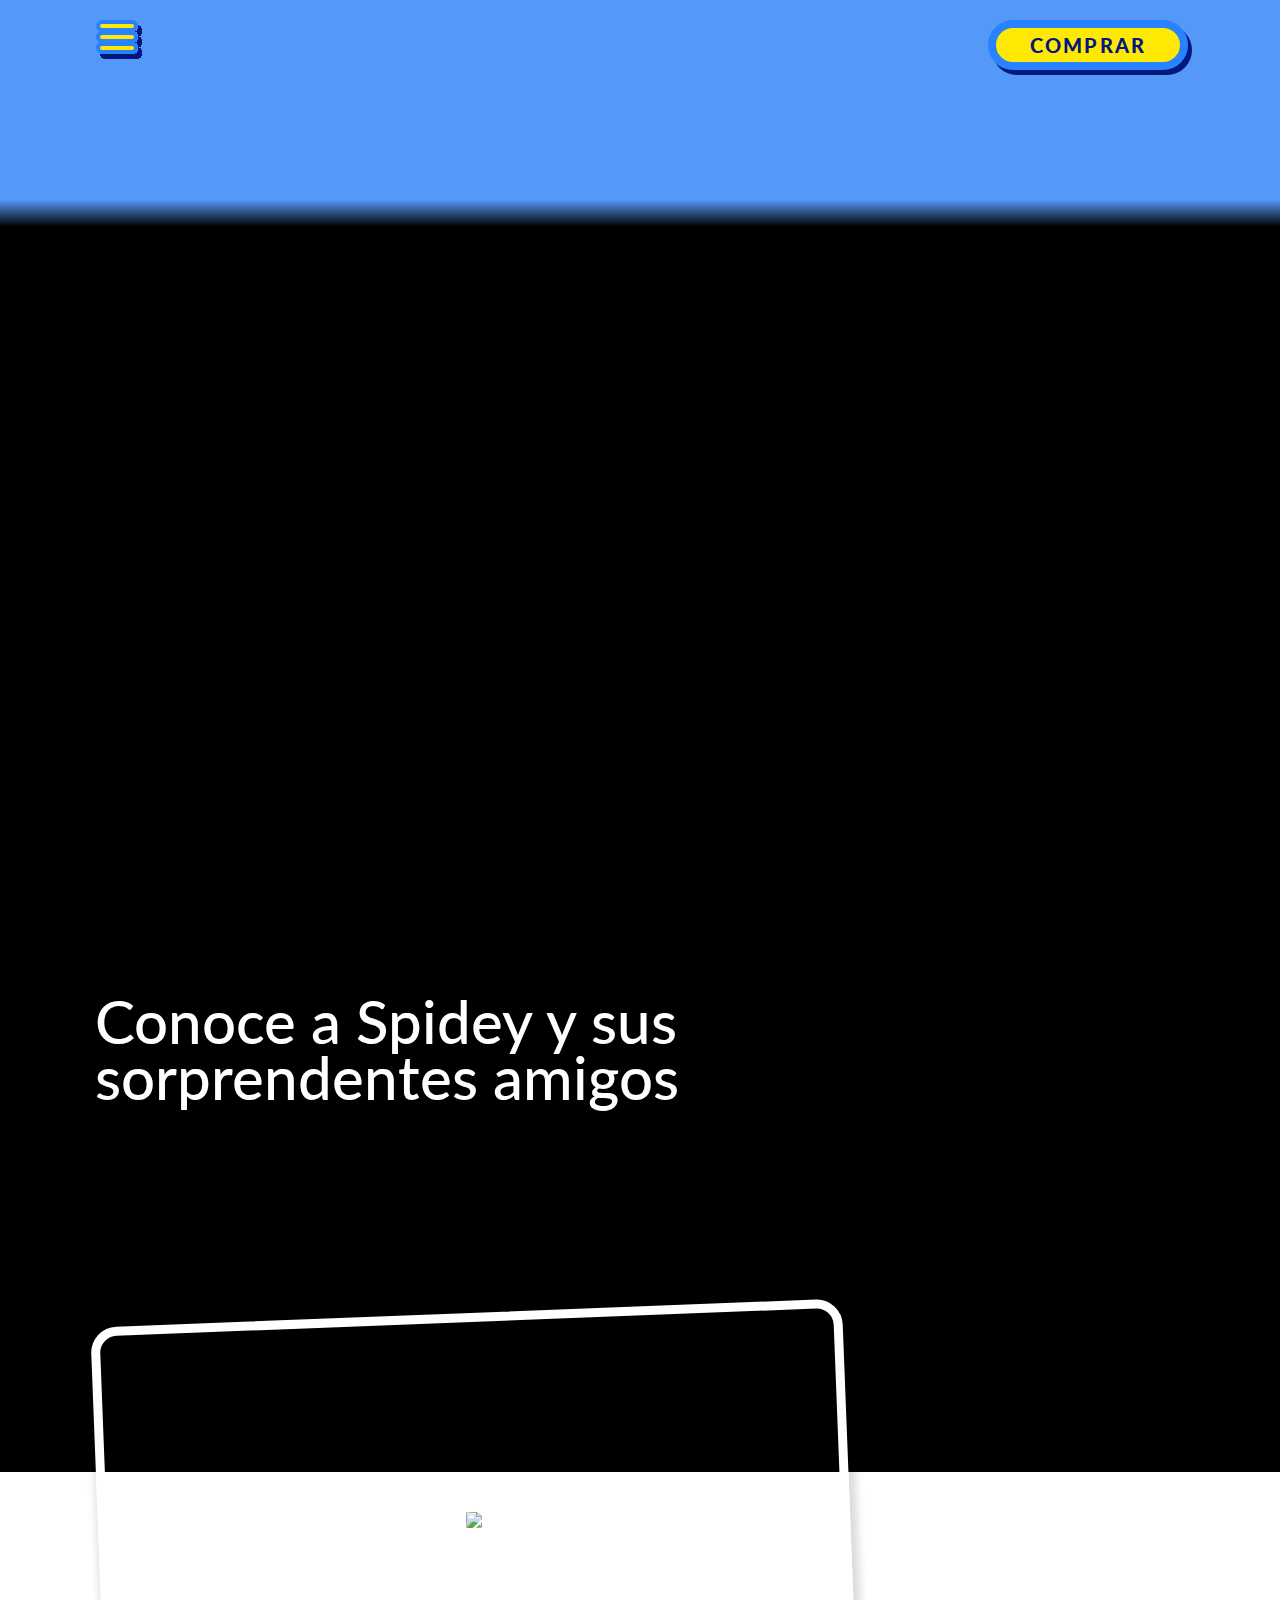
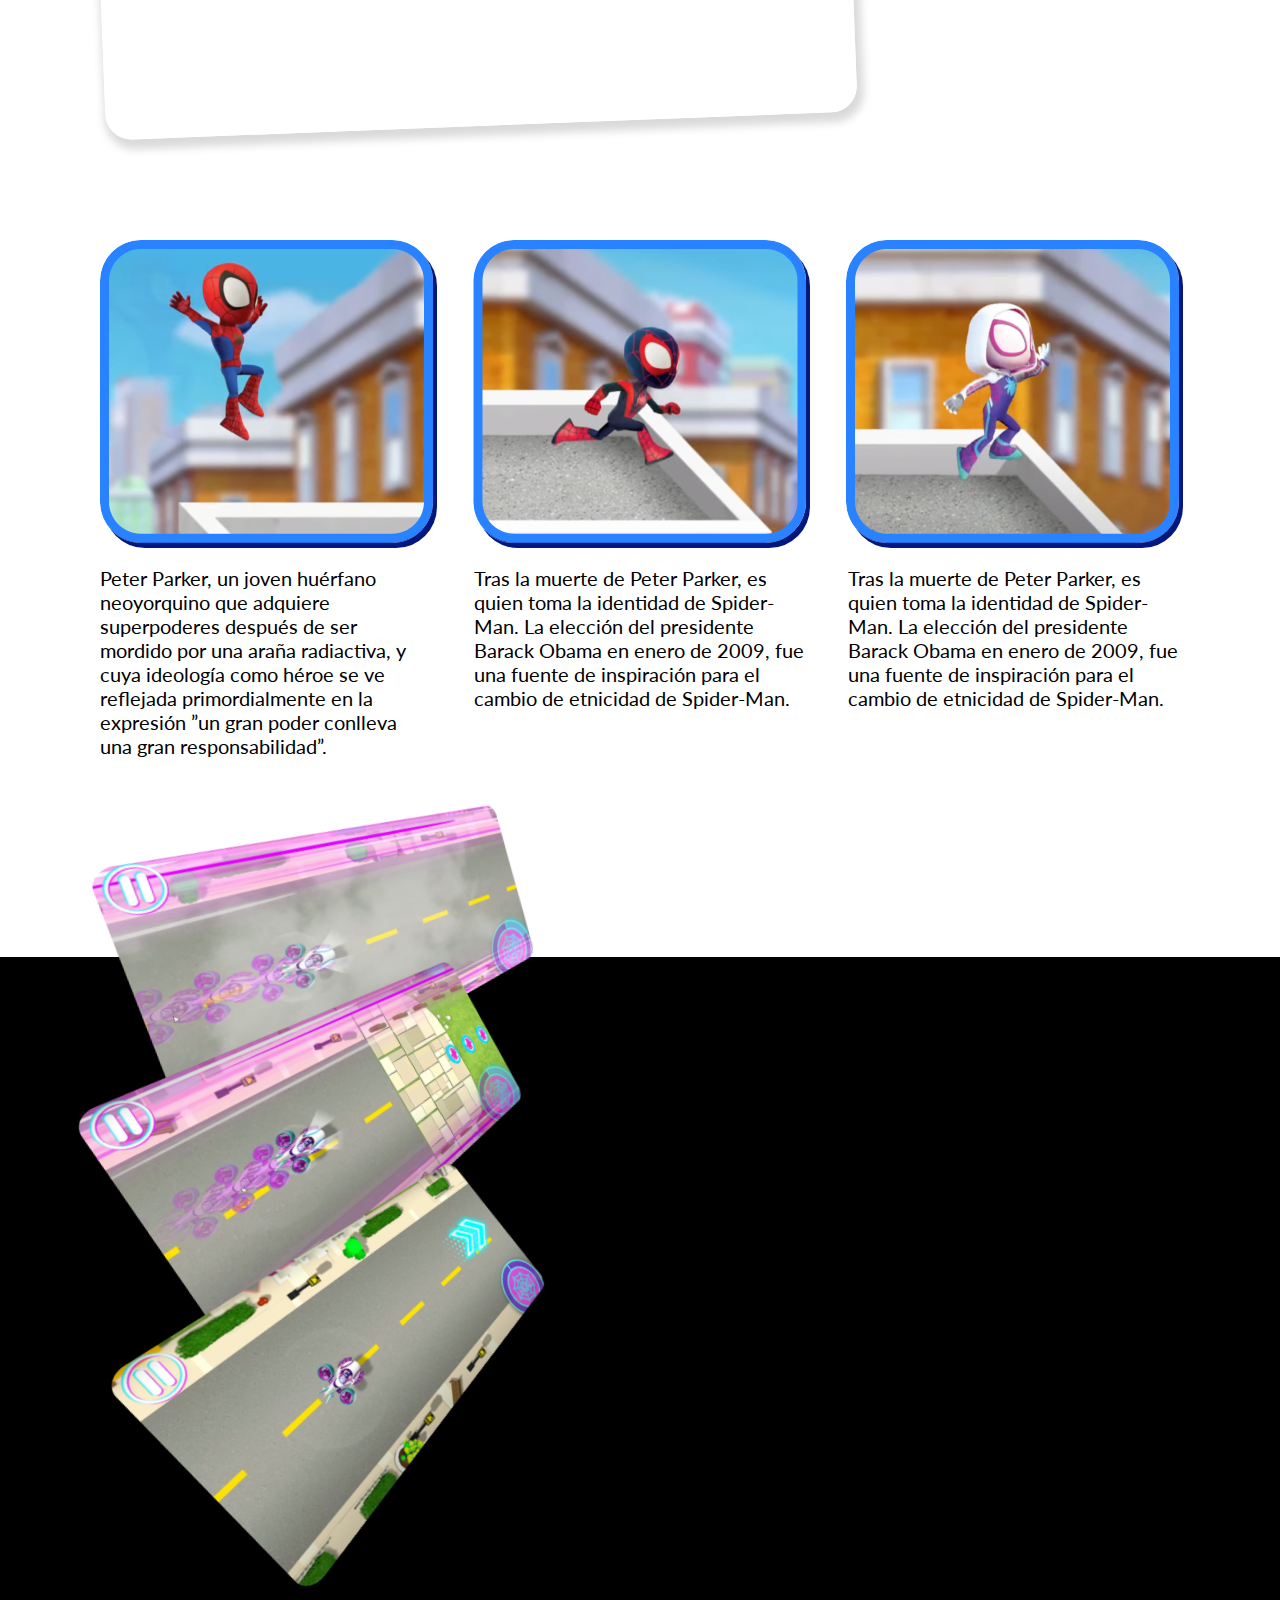
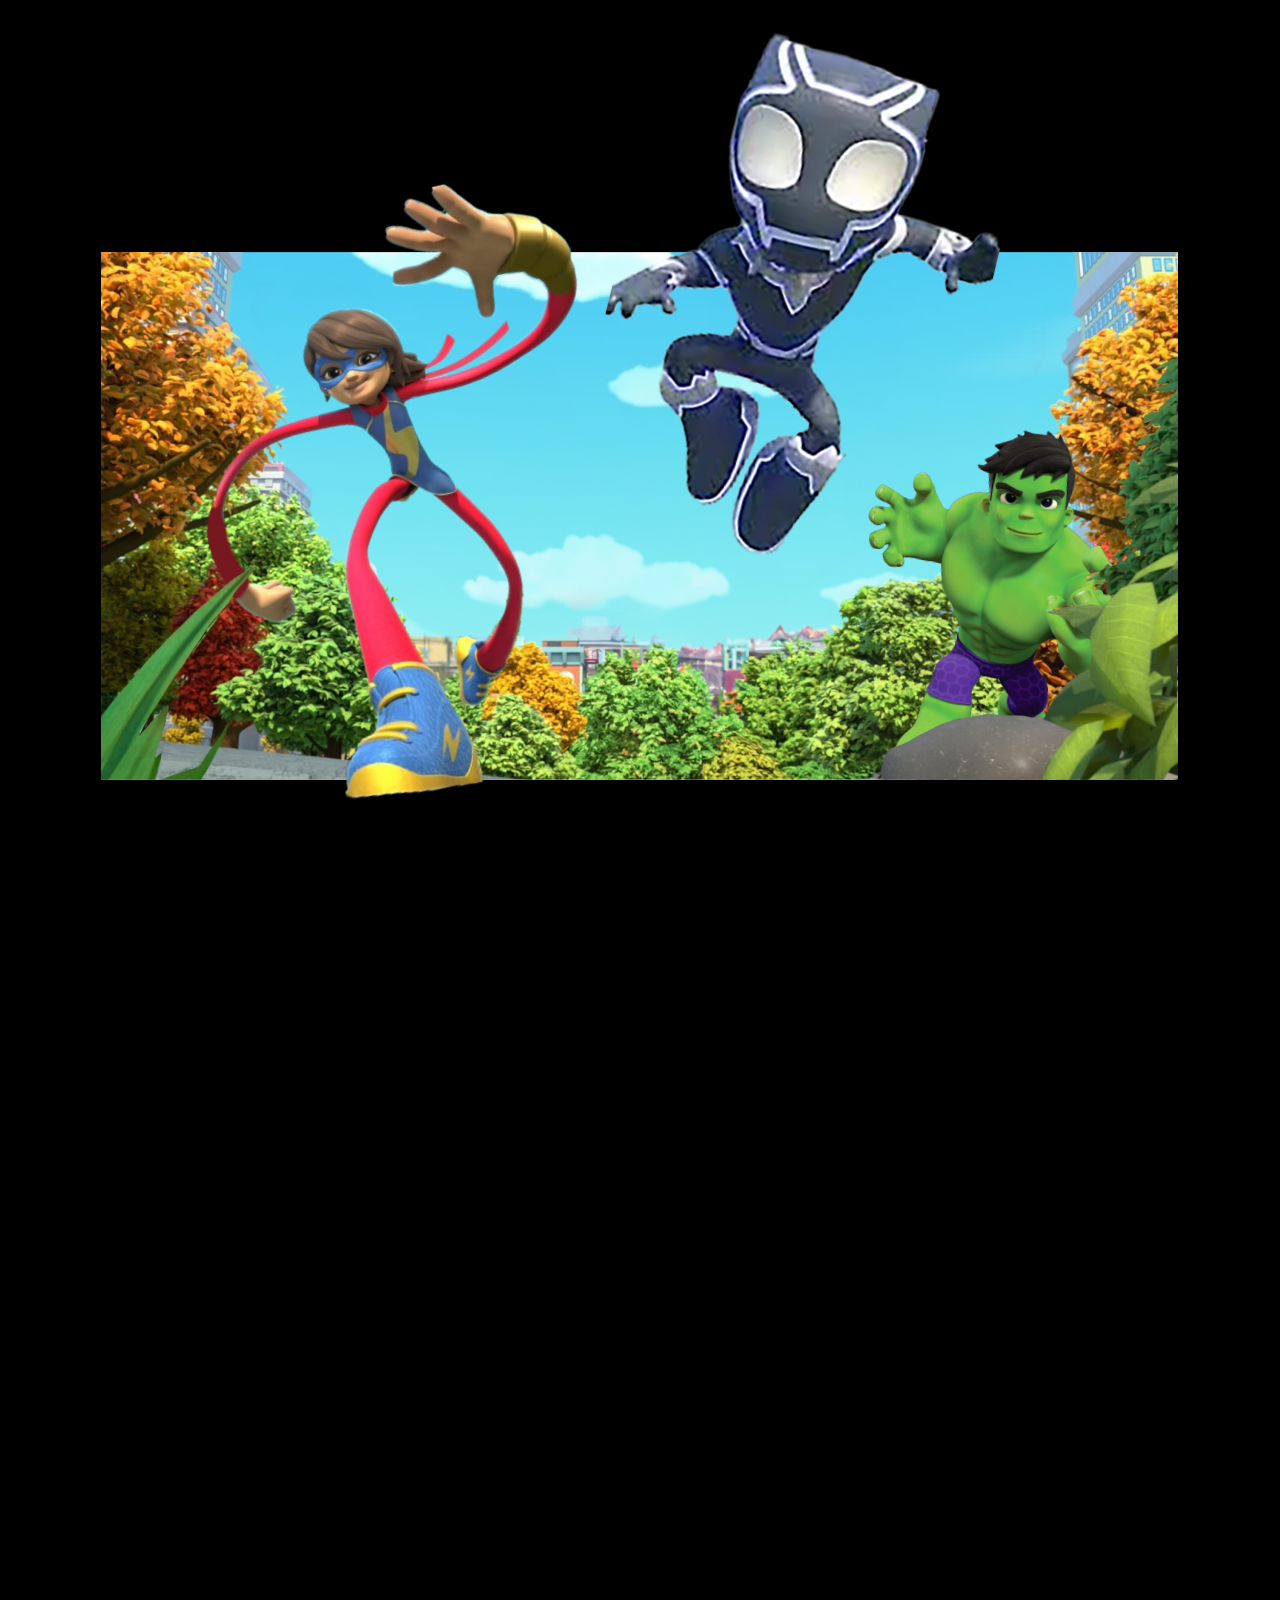
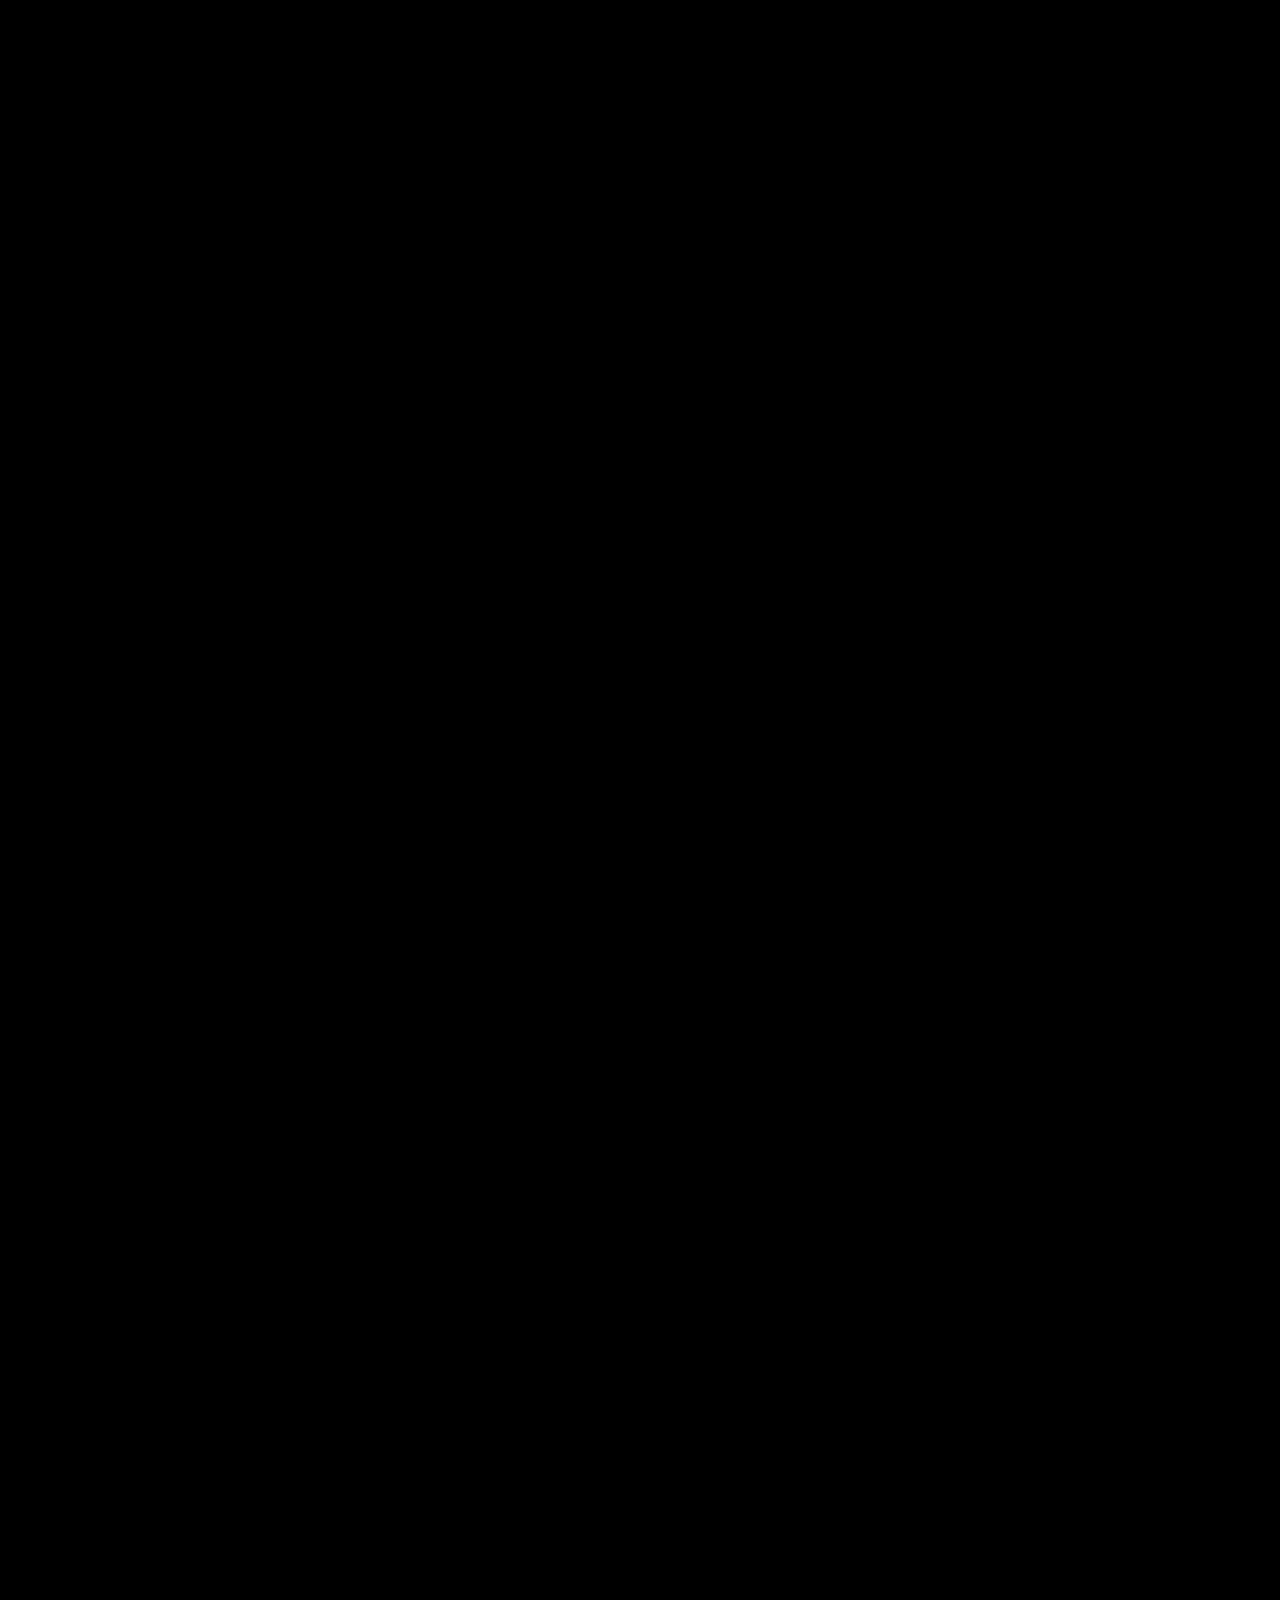
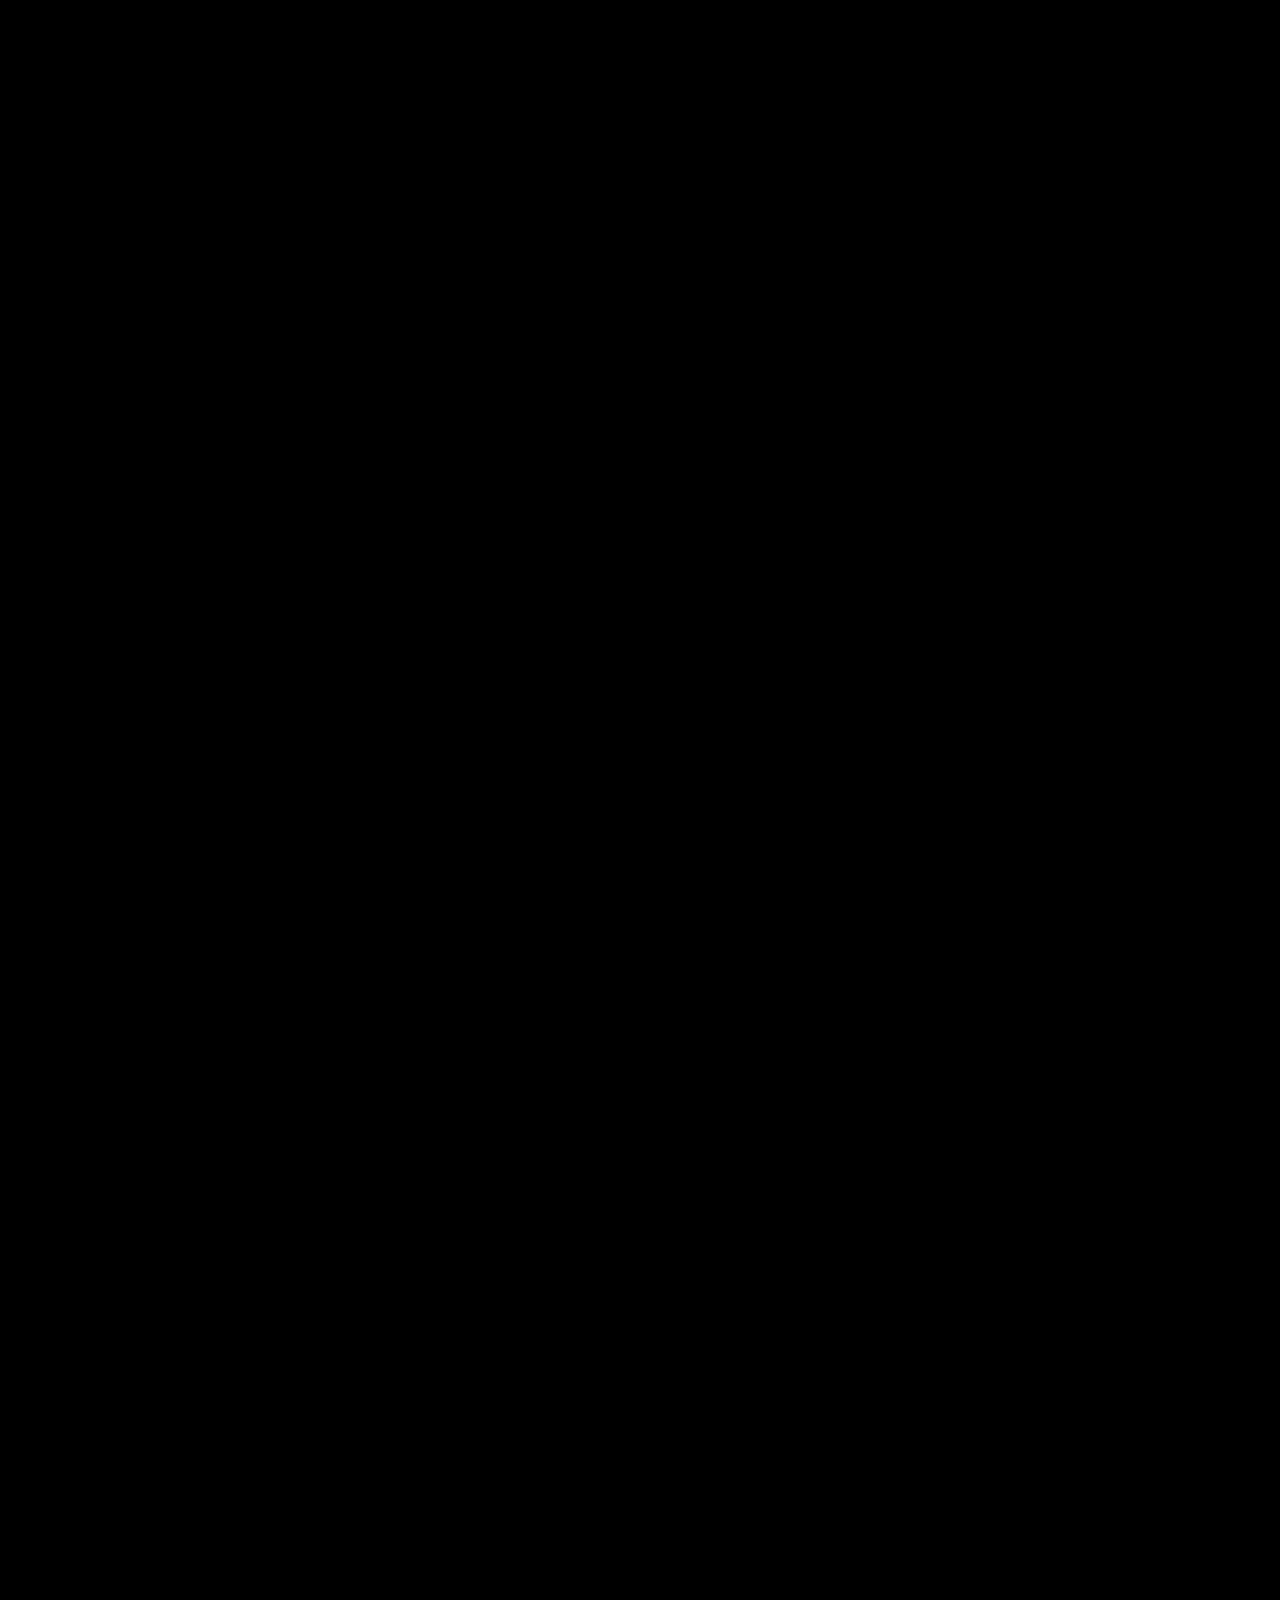
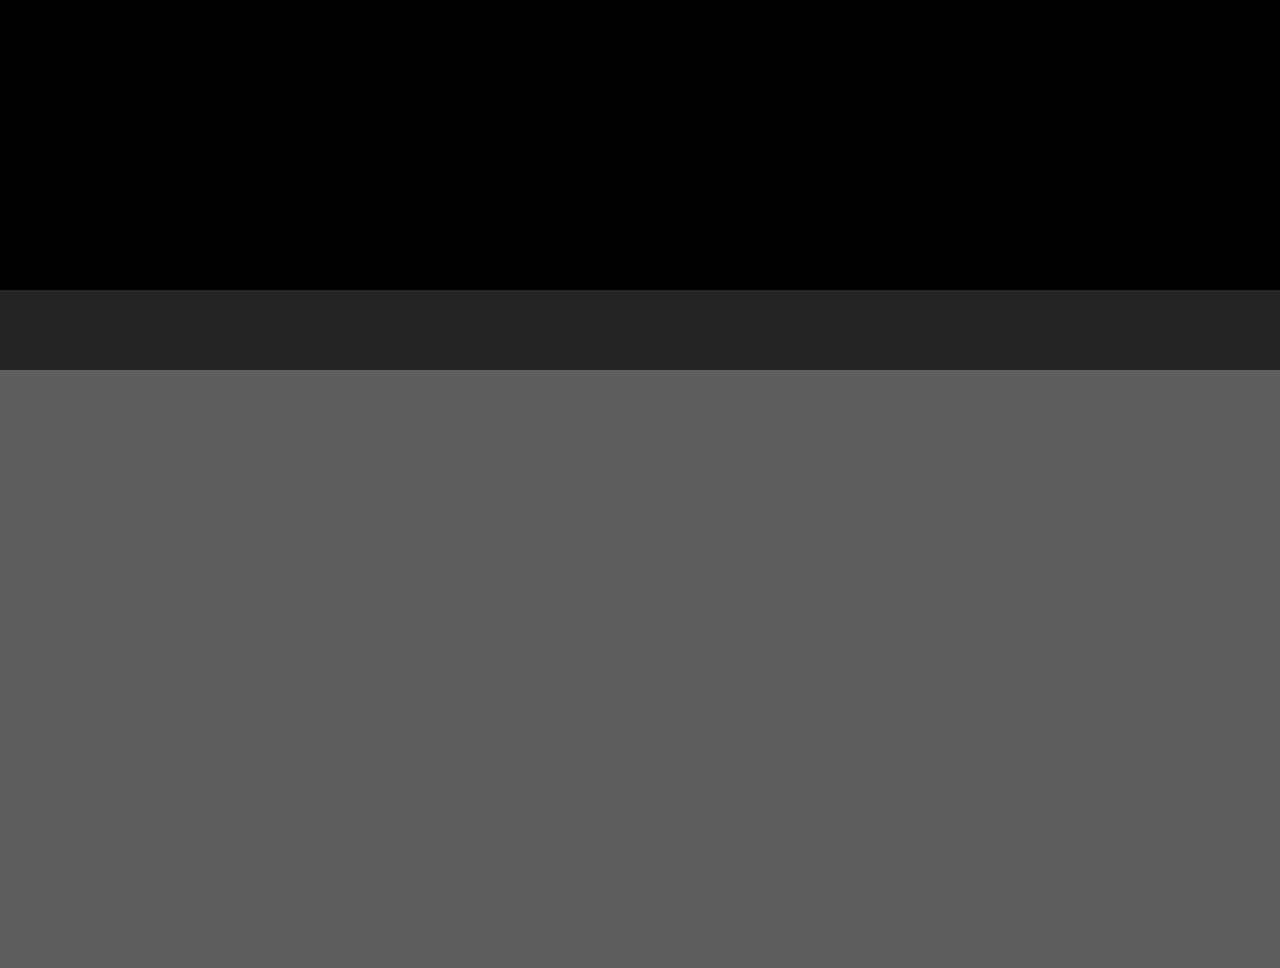
==== TP4/index.html @ 339e2f17 "avance" ====
<!DOCTYPE html>
<html lang="en">

<head>
  <meta charset="UTF-8">
  <meta name="viewport" content="width=device-width, initial-scale=1.0">
  <title>spidey</title>
  <link rel="preconnect" href="https://fonts.googleapis.com">
  <link rel="preconnect" href="https://fonts.gstatic.com" crossorigin>
  <link href="https://fonts.googleapis.com/css2?family=Lato:wght@400;700;900&display=swap" rel="stylesheet">
  <link rel="stylesheet" href="css/style.css">
</head>

<body>
  <header>
    <nav>
      <div class="contenedor-1080">
        <svg class="menu-hamburguesa" xmlns="http://www.w3.org/2000/svg" width="46" height="39" viewBox="0 0 46 39"
          fill="none">
          <g filter="url(#filter0_d_2011_397)">
            <rect x="2" y="2" width="38" height="8" rx="4" fill="#FFE901" stroke="#2981FF" stroke-width="4" />
            <rect x="2" y="13" width="38" height="8" rx="4" fill="#FFE901" stroke="#2981FF" stroke-width="4" />
            <rect x="2" y="24" width="38" height="8" rx="4" fill="#FFE901" stroke="#2981FF" stroke-width="4" />
          </g>
          <defs>
            <filter id="filter0_d_2011_397" x="0" y="0" width="46" height="39" filterUnits="userSpaceOnUse"
              color-interpolation-filters="sRGB">
              <feFlood flood-opacity="0" result="BackgroundImageFix" />
              <feColorMatrix in="SourceAlpha" type="matrix" values="0 0 0 0 0 0 0 0 0 0 0 0 0 0 0 0 0 0 127 0"
                result="hardAlpha" />
              <feOffset dx="4" dy="5" />
              <feComposite in2="hardAlpha" operator="out" />
              <feColorMatrix type="matrix" values="0 0 0 0 0.00784314 0 0 0 0 0.0941176 0 0 0 0 0.494118 0 0 0 1 0" />
              <feBlend mode="normal" in2="BackgroundImageFix" result="effect1_dropShadow_2011_397" />
              <feBlend mode="normal" in="SourceGraphic" in2="effect1_dropShadow_2011_397" result="shape" />
            </filter>
          </defs>
        </svg>
        <div>
          <button class="btn-comprar">COMPRAR</button>
        </div>
      </div>
    </nav>
  </header>
  <section class="seccion-1">
    <div class="cielo"></div>
    <div class="spidey"></div>
    <div class="edificio-izquierdo"></div>
    <div class="edificio-medio"></div>
    <div class="edificio-derecho"></div>
    <div class="spiderman-rojo"></div>
    <div class="spiderman-negro"></div>
    <div class="spiderman-blanco"></div>
    <div class="spiderman-rojo-telaraña"></div>
    <div class="spiderman-negro-telaraña"></div>
  </section>
  <section class="seccion-2">
    <div class="seccion-2-1080px">
      <div class="muñeco-verde"></div>
      <div class="titulo-seccion-2">
        <h1>Conoce a Spidey y sus sorprendentes amigos</h1>
      </div>
      <div class="subtitulo-seccion-2">
        <p>Spidey, nuestro lanzador de telarañas favorito se une a Ghost-Spider (Gwen Stacey) y Miles Morales para
          formar el equipo de Spidey, con la ayuda del cómico pero leal robot de Spidey, TRACE-E. Si Spidey se encuentra
          en una situación difícil donde necesita aún más poder de superhéroe, tengan la seguridad de que un amigo de
          los Vengadores correrá para ayudar.</p>
      </div>
      <div class="seccion2-img">
        <img src="img/seccion-2-imagen.png">
      </div>
    </div>
  </section>
  <section class="seccion-3">
    <div class="seccion-2-1080px">
      <div class="spiderman-card1"></div>
      <div class="card-texto1">
        <p class="texto-card">Peter Parker, un joven huérfano neoyorquino que adquiere superpoderes
          después de ser mordido por una araña radiactiva,
          y cuya ideología como héroe se ve reflejada primordialmente en la expresión
          ”un gran poder conlleva una gran responsabilidad”.</p>
      </div>
      <div class="spiderman-card2"></div>
      <div class="card-texto2">
        <p class="texto-card"> Tras la muerte de Peter Parker, es quien toma la identidad de Spider-Man.
          La elección del presidente Barack Obama en enero de 2009,
          fue una fuente de inspiración para el cambio de etnicidad de Spider-Man.</p>
      </div>
      <div class="spiderman-card3"></div>
      <div class="card-texto3">
        <p class="texto-card">Tras la muerte de Peter Parker, es quien
          toma la identidad de Spider-Man.
          La elección del presidente Barack Obama en enero de 2009,
          fue una fuente de inspiración para el cambio de etnicidad de Spider-Man.</p>
      </div>
    </div>
  </section>
  <section class="seccion-4">
    <div class="seccion-4-parte-1">
      <img src="img/seccion-4-parte-1.png" alt="">
    </div>
    <div class="seccion-4-parte-2">
      <img src="img/seccion-4-parte-2.png" alt="">
    </div>
    <div class="seccion-4-parte-3">
      <img src="img/seccion-4-parte-3.png" alt="">
    </div>
  </section>
  <section class="seccion-hulk">
    <div class="seccion5-1077">
      <div class="cielo-hulk sombra-cielo">
        <img src="img/cielo-seccion-5.png">
      </div>
      <div class="cielo-hulk pasto-hulk">
        <img src="img/pasto-seccion-5.png">
      </div>
      <div class="cielo-hulk arboles-hulk">
        <img src="img/arboles-seccion-5.png">
      </div>
      <div class="personaje-negro-hulk">
        <img src="img/personaje-negro-seccion-5.png">
      </div>
      <div class="hulk">
        <img src="img/hulk.png">
      </div>
      <div class="personaje-chicha-hulk">
        <img src="img/personaje-chica-seccion-5.png">
      </div>
    </div>
  </section>
  <section class="seccion-5">
  </section>
  <section class="seccion-6"></section>
  <section class="seccion-7"></section>
  <section class="seccion-8"></section>
  <section class="seccion-9"></section>
  <section class="seccion-10"></section>
</body>

</html>
---- TP4/css/style.css ----
* {
    margin: 0;
    padding: 0;
    font-family: 'Lato', sans-serif;
}

body {
    background-color: #000000;
    height: 8968px;
}

.contenedor-1080 {
    min-width: 1080px;
    max-width: 1080px;
}

/* MAQUETACION PRINCIPAL DE LA PAGINA */

header {
    height: 227px;
    width: 100%;
    background: linear-gradient(180deg, #5499F8 0%, #5499F8 87.91%, rgba(84, 153, 248, 0.00) 100%);
    position: absolute;
    top: 0;
    z-index: 2;
}

.seccion-1 {
    width: 100%;
    height: 720px;
    position: absolute;
    top: 126px;
    overflow-x: clip;
}

.seccion-2 {
    height: 844.5px;
    width: 100%;
    background-image: url("../img/seccion-2.png");
    background-repeat: no-repeat;
    background-size: 100% 100%;
    position: absolute;
    top: 775px;
    z-index: 2;
    overflow-x: clip;
}

.seccion-3 {
    width: 100%;
    height: 1085px;
    background-color: #fff;
    position: absolute;
    top: 1472px;
}

.seccion-4 {
    width: 100%;
    height: 566px;
    background-image: url("../img/seccion-4.png");
    background-size: 100% 100%;
    position: absolute;
    top: 2497px;
    z-index: 1;
}

.seccion-hulk {
    width: 100%;
    height: 769.5px;
    background-color: #000;
    position: absolute;
    top: 3063px;
}

.seccion-5 {
    width: 100%;
    height: 2194.5px;
    background-image: url("../img/seccion-5.png");
    background-size: 100% 100%;
    position: absolute;
    top: 3832.5px;
}

.seccion-6 {
    width: 100%;
    height: 719.861px;
    background-image: url("../img/seccion-6.png");
    background-size: 100% 100%;
    position: absolute;
    top: 6275px;
}

.seccion-7 {
    width: 100%;
    height: 1296px;
    background-image: url("../img/seccion-7.png");
    background-size: 100% 100%;
    position: absolute;
    top: 6994px;
}

.seccion-8 {
    width: 100%;
    height: 80px;
    background: #242424;
    position: absolute;
    top: 8290px;
}

.seccion-9 {
    width: 100%;
    height: 598px;
    background: #5E5E5D;
    position: absolute;
    top: 8370px;
}

/* ---- TERMINA LA MAQUETACION ---- */


/* NAV NAVEGACION */
nav {
    height: 103px;
    width: 100%;
    display: flex;
    justify-content: center;
}

nav .contenedor-1080 {
    position: relative;
}

.btn-comprar {
    width: 200px;
    height: 50px;
    border-radius: 111px;
    border: 8px solid var(--2982-ff, #2982FF);
    background: #FFE901;
    /* Drop Shadow */
    box-shadow: 4px 5px 0px 0px #02187E;
    color: #02187E;
    font-family: 'Lato', sans-serif;
    font-size: 20px;
    font-style: normal;
    font-weight: 900;
    line-height: 94.5%;
    /* 18.9px */
    letter-spacing: 2.2px;
    position: absolute;
    top: 19.41%;
    right: -8px;
    /* los 8 px por el borde */
}

.menu-hamburguesa {
    position: absolute;
    top: 19.41%;
    left: -4px;
}

/* ---- TERMINA LA NAVEGACION ---- */

/* SECCION NUMERO 1  */

.cielo {
    width: 100%;
    height: 710.62px;
    background-image: url("../img/cielo.png");
    background-size: 100% 100%;
    position: absolute;
    top: 0;
    left: 0;
    z-index: 1;
}

.edificio-izquierdo {
    width: 35.31%;
    height: 100%;
    background-image: url("../img/edificio-izquierdo.png");
    background-size: 100% 100%;
    position: absolute;
    top: 18px;
    left: -4%;
    z-index: 2;
}

.edificio-medio {
    width: 45%;
    height: 29.65%;
    background-image: url("../img/edificio-medio.png");
    background-size: 100% 100%;
    position: absolute;
    left: 29%;
    bottom: 1.5px;
    z-index: 2;
}

.edificio-derecho {
    background-image: url("../img/edificio-derecho.png");
    background-size: 100% 100%;
    width: 29.21%;
    height: 100.97%;
    position: absolute;
    right: 0;
    bottom: -1%;
    z-index: 2;
}

.spidey {
    background-image: url("../img/spidey.png");
    background-size: 100% 100%;
    width: 46%;
    height: 41.80%;
    position: absolute;
    top: -4.86%;
    left: 25.78%;
    z-index: 2;
}

/* .spiderman-rojo {
    background-image: url("../img/spiderman-rojo.png");
    background-size: 100% 100%;
    width: 36.32%;
    height: 64.58%;
    position: absolute;
    top: 31.52%;
    left: 31.56%;
    z-index: 2;
}

.spiderman-negro {
    background-image: url("../img/spiderman-negro.png");
    background-size: 100% 100%;
    width: 30.70%;
    height: 54.58%;
    position: absolute;
    top: 29%;
    right: 15%;
    z-index: 2;
} */

.spiderman-blanco {
    background-image: url("../img/spiderman-blanco.png");
    background-size: 100% 100%;
    width: 28.12%;
    height: 61.66%;
    position: absolute;
    left: 7%;
    top: 36.38%;
    z-index: 3;
}

.spiderman-rojo-telaraña {
    background-image: url("../img/spiderman-rojo-telaraña.png");
    background-size: 100% 100%;
    width: 67.89%;
    height: 93.19%;
    position: absolute;
    left: 0;
    top: 34.58%;
    z-index: 3;
}

.spiderman-negro-telaraña {
    background-image: url("../img/spiderman-negro-telaraña.png");
    background-size: 100% 100%;
    width: 45.70%;
    height: 61.25%;
    position: absolute;
    right: 0;
    top: 29.02%;
    z-index: 3;
}

/* ----  TERMINA LA SECCION 1 ---- */


/* SECCION 2 */

.seccion-2-1080px {
    min-width: 1080px;
    max-width: 1080px;
    height: 100%;
    position: absolute;
    left: 0;
    right: 0;
    top: 0;
    bottom: 0;
    margin: auto
}

.muñeco-verde {
    background-image: url("../img/muñeco-verde.png");
    background-size: 100% 100%;
    width: 553px;
    height: 921px;
    position: absolute;
    top: 131px;
    right: -85px;
    z-index: 3;
}

.titulo-seccion-2 {
    width: 646px;
    height: 114px;
    position: absolute;
    top: 218px;
    left: -5px;
}

.seccion-2-1080px h1 {
    text-align: left;
    color: #FFF;
    font-size: 60px;
    font-weight: 500;
    line-height: 94.5%;
    /* 56.7px */
    -webkit-font-smoothing: antialiased;
    -moz-osx-font-smoothing: grayscale;
    font-smooth: never;

}

/* .seccion-2-1080px p {
    color: #FFF;
    font-family: Lato;
    font-size: 20px;
    font-style: normal;
    font-weight: 400;
    line-height: normal;
} */

.subtitulo-seccion-2 {
    width: 586px;
    height: 154px;
    position: absolute;
    top: 356px;
    left: -5px;
}

/* 
.seccion2-img {
    background-image: url("../img/seccion-2-imagen.png");
    background-size: 100% 100%;
    width: 751.65px;
    height: 413.13px;
    position: absolute;
    top: 537.5px;
    right: 322.63px;
    left: -9.72px;
    z-index: 2;
    border-radius: 26px;
    border: 9px solid #FFF;
    box-shadow: 3px 6px 8px 4px rgba(0, 0, 0, 0.15);
    transform: rotate(-2.222deg);
} */


.seccion2-img {
    width: 751.65px;
    height: 413.13px;
    position: absolute;
    top: 537.5px;
    left: -2px;
    overflow: hidden;
    transform: rotate(-2.222deg);
    box-sizing: border-box;
    border: solid 9px #FFFFFF;
    border-radius: 26px;
    box-shadow: 3px 6px 8px 4px rgba(0, 0, 0, 0.15);
    display: flex;
    justify-content: center;
    align-items: center;
}

/* ---- TERMINA LA SECCION 2 ---- */


/* SECCION 3 */

.spiderman-card1 {
    background: url("../img/Spiderman1.png");
    width: 332.96px;
    height: 302.691px;
    bottom: 414.31px;
    left: 0;
    position: absolute;
    flex-shrink: 0;
    border-radius: 41px;
    box-sizing: border-box;
    box-shadow: 4px 5px 0px 0px #02187E;

}

.spiderman-card2 {
    background: url("../img/Spiderman2.png");
    width: 332.96px;
    height: 302.691px;
    bottom: 414.31px;
    left: 372.96px;
    position: absolute;
    flex-shrink: 0;
    border-radius: 41px;
    box-sizing: border-box;
    box-shadow: 4px 5px 0px 0px #02187E;

}

.spiderman-card3 {
    background: url("../img/Spiderman3.png");
    width: 332.96px;
    height: 302.691px;
    bottom: 414.31px;
    left: 745.92px;
    position: absolute;
    flex-shrink: 0;
    border-radius: 41px;
    box-sizing: border-box;
    box-shadow: 4px 5px 0px 0px #02187E;

}

.card-texto1 {
    width: 333px;
    height: 218px;
    flex-shrink: 0;
    position: absolute;
    left: 0;
    bottom: 173px;
}

.card-texto2 {
    width: 333px;
    height: 218px;
    flex-shrink: 0;
    position: absolute;
    left: 374px;
    bottom: 173px;
}

.card-texto3 {
    width: 333px;
    height: 218px;
    flex-shrink: 0;
    position: absolute;
    left: 748px;
    bottom: 173px;
}

.texto-card {
    color: #000;
    font-family: Lato;
    font-size: 20px;
    font-style: normal;
    font-weight: 400;
    line-height: normal;
}

/* ----TERMINO LA SECCION 3---- */


/* SECCION 4 */

.seccion-4-parte-1 {
    width: 546.11px;
    height: 326.51px;
    position: absolute;
    top: -99.45px;
    left: 80.73px;
    transform: rotate(-13.078deg);
    display: flex;
    justify-content: center;
    align-items: center;
    z-index: 1;
}

.seccion-4-parte-2 {
    width: 543.22px;
    height: 325.79px;
    position: absolute;
    top: 84.4px;
    left: 79.13px;
    transform: rotate(-26.474deg);
    display: flex;
    justify-content: center;
    align-items: center;
    z-index: 2;
}

.seccion-4-parte-3 {
    width: 546.11px;
    height: 326.51px;
    position: absolute;
    top: 298.38px;
    left: 110px;
    transform: rotate(-36.016deg);
    display: flex;
    justify-content: center;
    align-items: center;
    z-index: 3;
}

/* ---- TERMINA SECCION 4 ----  */


/* SECCION HULK */

.seccion5-1077 {
    min-width: 1077.06px;
    max-width: 1077.06px;
    height: 100%;
    position: absolute;
    left: 0;
    right: 0;
    top: 0;
    bottom: 0;
    margin: auto
}

.cielo-hulk {
    width: 1077.06px;
    height: 527.63px;
    position: absolute;
    top: 389.11px;
    z-index: 1;
    display: flex;
    justify-content: center;
    align-items: center;
}

.sombra-cielo {
    box-shadow: 26px 29px 41px 14px rgba(0, 0, 0, 0.15);
}

.arboles-hulk {
    z-index: 2;
}

.pasto-hulk {
    z-index: 3;
}

.personaje-negro-hulk {
    width: 368.31px;
    height: 552.46px;
    position: absolute;
    top: 169.59px;
    right: 198.66px;
    z-index: 4;
    transform: rotate(13.615deg);
    display: flex;
    justify-content: center;
    align-items: center;
}

.hulk {
    width: 410.11px;
    height: 437.97px;
    position: absolute;
    top: 519.94px;
    right: -30.17px;
    display: flex;
    justify-content: center;
    align-items: center;
    z-index: 2;
    transform: rotate(7.515deg);
}

.personaje-chicha-hulk {
    width: 451.26px;
    height: 591.44px;
    position: absolute;
    top: 335.78px;
    left: 84.99px;
    z-index: 2;
    display: flex;
    justify-content: center;
    align-items: center;
    transform: rotate(-12.483deg);
}
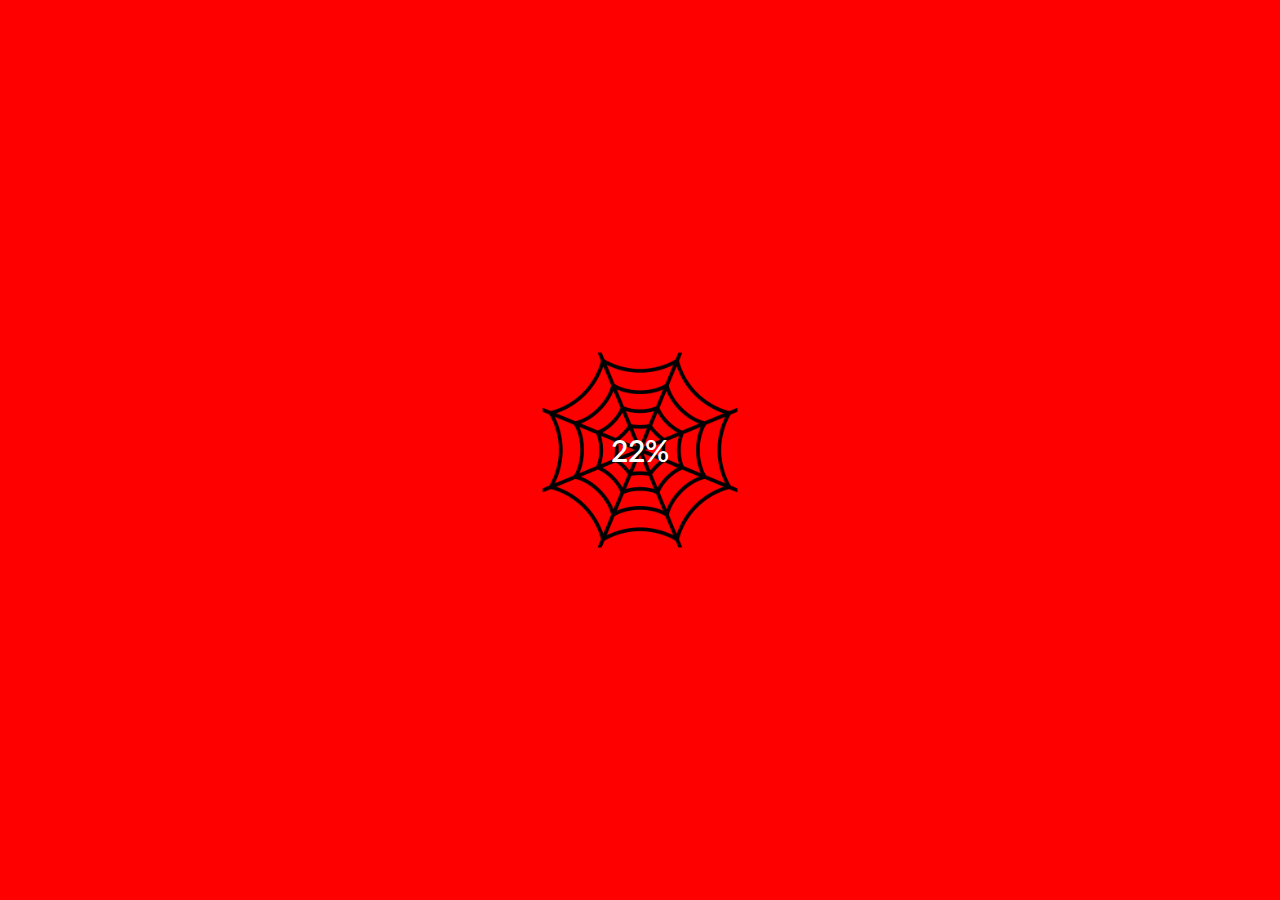
==== commit 7aa708c1: "avance" ====
--- a/TP4/index.html
+++ b/TP4/index.html
@@ -12,129 +12,298 @@
 </head>
 
 <body>
-  <header>
-    <nav>
-      <div class="contenedor-1080">
-        <svg class="menu-hamburguesa" xmlns="http://www.w3.org/2000/svg" width="46" height="39" viewBox="0 0 46 39"
-          fill="none">
-          <g filter="url(#filter0_d_2011_397)">
-            <rect x="2" y="2" width="38" height="8" rx="4" fill="#FFE901" stroke="#2981FF" stroke-width="4" />
-            <rect x="2" y="13" width="38" height="8" rx="4" fill="#FFE901" stroke="#2981FF" stroke-width="4" />
-            <rect x="2" y="24" width="38" height="8" rx="4" fill="#FFE901" stroke="#2981FF" stroke-width="4" />
-          </g>
-          <defs>
-            <filter id="filter0_d_2011_397" x="0" y="0" width="46" height="39" filterUnits="userSpaceOnUse"
-              color-interpolation-filters="sRGB">
-              <feFlood flood-opacity="0" result="BackgroundImageFix" />
-              <feColorMatrix in="SourceAlpha" type="matrix" values="0 0 0 0 0 0 0 0 0 0 0 0 0 0 0 0 0 0 127 0"
-                result="hardAlpha" />
-              <feOffset dx="4" dy="5" />
-              <feComposite in2="hardAlpha" operator="out" />
-              <feColorMatrix type="matrix" values="0 0 0 0 0.00784314 0 0 0 0 0.0941176 0 0 0 0 0.494118 0 0 0 1 0" />
-              <feBlend mode="normal" in2="BackgroundImageFix" result="effect1_dropShadow_2011_397" />
-              <feBlend mode="normal" in="SourceGraphic" in2="effect1_dropShadow_2011_397" result="shape" />
-            </filter>
-          </defs>
+  <div class="contenedor-loading">
+    <img class="telaraña" src="img/telaraña-negra.webp" alt="">
+    <div class="contenedor-contador">
+      <span class="contador">0</span>
+    </div>
+  </div>
+  <div class="contendor-principal ocultar">
+    <header>
+      <nav>
+        <div class="contenedor-1080">
+          <svg class="menu-hamburguesa" xmlns="http://www.w3.org/2000/svg" width="46" height="39" viewBox="0 0 46 39"
+            fill="none">
+            <g filter="url(#filter0_d_2011_397)">
+              <rect x="2" y="2" width="38" height="8" rx="4" fill="#FFE901" stroke="#2981FF" stroke-width="4" />
+              <rect x="2" y="13" width="38" height="8" rx="4" fill="#FFE901" stroke="#2981FF" stroke-width="4" />
+              <rect x="2" y="24" width="38" height="8" rx="4" fill="#FFE901" stroke="#2981FF" stroke-width="4" />
+            </g>
+            <defs>
+              <filter id="filter0_d_2011_397" x="0" y="0" width="46" height="39" filterUnits="userSpaceOnUse"
+                color-interpolation-filters="sRGB">
+                <feFlood flood-opacity="0" result="BackgroundImageFix" />
+                <feColorMatrix in="SourceAlpha" type="matrix" values="0 0 0 0 0 0 0 0 0 0 0 0 0 0 0 0 0 0 127 0"
+                  result="hardAlpha" />
+                <feOffset dx="4" dy="5" />
+                <feComposite in2="hardAlpha" operator="out" />
+                <feColorMatrix type="matrix" values="0 0 0 0 0.00784314 0 0 0 0 0.0941176 0 0 0 0 0.494118 0 0 0 1 0" />
+                <feBlend mode="normal" in2="BackgroundImageFix" result="effect1_dropShadow_2011_397" />
+                <feBlend mode="normal" in="SourceGraphic" in2="effect1_dropShadow_2011_397" result="shape" />
+              </filter>
+            </defs>
+          </svg>
+          <div>
+            <button class="btn-comprar">COMPRAR</button>
+          </div>
+        </div>
+      </nav>
+    </header>
+    <section class="seccion-1">
+      <div class="cielo"></div>
+      <div class="spidey"></div>
+      <div class="edificio-izquierdo"></div>
+      <div class="edificio-medio"></div>
+      <div class="edificio-derecho"></div>
+      <div class="spiderman-rojo"></div>
+      <div class="spiderman-negro"></div>
+      <div class="spiderman-blanco"></div>
+      <div class="spiderman-rojo-telaraña"></div>
+      <div class="spiderman-negro-telaraña"></div>
+    </section>
+    <section class="seccion-2">
+      <div class="seccion-2-1080px">
+        <div class="muñeco-verde"></div>
+        <div class="titulo-seccion-2">
+          <h1>Conoce a Spidey y sus sorprendentes amigos</h1>
+        </div>
+        <div class="subtitulo-seccion-2">
+          <p>Spidey, nuestro lanzador de telarañas favorito se une a Ghost-Spider (Gwen Stacey) y Miles Morales para
+            formar el equipo de Spidey, con la ayuda del cómico pero leal robot de Spidey, TRACE-E. Si Spidey se
+            encuentra
+            en una situación difícil donde necesita aún más poder de superhéroe, tengan la seguridad de que un amigo de
+            los Vengadores correrá para ayudar.</p>
+        </div>
+        <div class="seccion2-img">
+          <img src="img/seccion-2-imagen.png">
+        </div>
+      </div>
+    </section>
+    <section class="seccion-3">
+      <div class="seccion-2-1080px">
+        <div class="seccion3-card1">
+          <div class="spiderman-card1"></div>
+          <div class="card-texto1">
+            <p class="texto-card texto-card1">Peter Parker, un joven huérfano neoyorquino que adquiere superpoderes
+              después de ser mordido por una araña radiactiva,
+              y cuya ideología como héroe se ve reflejada primordialmente en la expresión
+              ”un gran poder conlleva una gran responsabilidad”.</p>
+          </div>
+        </div>
+        <div class="seccion3-card2">
+          <div class="spiderman-card2"></div>
+          <div class="card-texto2">
+            <p class="texto-card texto-card2"> Tras la muerte de Peter Parker, es quien toma la identidad de Spider-Man.
+              La elección del presidente Barack Obama en enero de 2009,
+              fue una fuente de inspiración para el cambio de etnicidad de Spider-Man.</p>
+          </div>
+        </div>
+        <div class="seccion3-card3">
+          <div class="spiderman-card3"></div>
+          <div class="card-texto3">
+            <p class="texto-card texto-card3">Tras la muerte de Peter Parker, es quien
+              toma la identidad de Spider-Man.
+              La elección del presidente Barack Obama en enero de 2009,
+              fue una fuente de inspiración para el cambio de etnicidad de Spider-Man.</p>
+          </div>
+        </div>
+      </div>
+    </section>
+    <section class="seccion-4">
+      <div class="seccion-4-parte-1">
+        <img src="img/seccion-4-parte-1.png" alt="">
+        <svg width="500" height="500">
+          <polygon points="11,97 49,403 431,281 417,127" fill="transparent" stroke-width="4" id="miPoligono1"></polygon>
         </svg>
-        <div>
-          <button class="btn-comprar">COMPRAR</button>
-        </div>
-      </div>
-    </nav>
-  </header>
-  <section class="seccion-1">
-    <div class="cielo"></div>
-    <div class="spidey"></div>
-    <div class="edificio-izquierdo"></div>
-    <div class="edificio-medio"></div>
-    <div class="edificio-derecho"></div>
-    <div class="spiderman-rojo"></div>
-    <div class="spiderman-negro"></div>
-    <div class="spiderman-blanco"></div>
-    <div class="spiderman-rojo-telaraña"></div>
-    <div class="spiderman-negro-telaraña"></div>
-  </section>
-  <section class="seccion-2">
-    <div class="seccion-2-1080px">
-      <div class="muñeco-verde"></div>
-      <div class="titulo-seccion-2">
-        <h1>Conoce a Spidey y sus sorprendentes amigos</h1>
-      </div>
-      <div class="subtitulo-seccion-2">
-        <p>Spidey, nuestro lanzador de telarañas favorito se une a Ghost-Spider (Gwen Stacey) y Miles Morales para
-          formar el equipo de Spidey, con la ayuda del cómico pero leal robot de Spidey, TRACE-E. Si Spidey se encuentra
-          en una situación difícil donde necesita aún más poder de superhéroe, tengan la seguridad de que un amigo de
-          los Vengadores correrá para ayudar.</p>
-      </div>
-      <div class="seccion2-img">
-        <img src="img/seccion-2-imagen.png">
-      </div>
-    </div>
-  </section>
-  <section class="seccion-3">
-    <div class="seccion-2-1080px">
-      <div class="spiderman-card1"></div>
-      <div class="card-texto1">
-        <p class="texto-card">Peter Parker, un joven huérfano neoyorquino que adquiere superpoderes
-          después de ser mordido por una araña radiactiva,
-          y cuya ideología como héroe se ve reflejada primordialmente en la expresión
-          ”un gran poder conlleva una gran responsabilidad”.</p>
-      </div>
-      <div class="spiderman-card2"></div>
-      <div class="card-texto2">
-        <p class="texto-card"> Tras la muerte de Peter Parker, es quien toma la identidad de Spider-Man.
-          La elección del presidente Barack Obama en enero de 2009,
-          fue una fuente de inspiración para el cambio de etnicidad de Spider-Man.</p>
-      </div>
-      <div class="spiderman-card3"></div>
-      <div class="card-texto3">
-        <p class="texto-card">Tras la muerte de Peter Parker, es quien
-          toma la identidad de Spider-Man.
-          La elección del presidente Barack Obama en enero de 2009,
-          fue una fuente de inspiración para el cambio de etnicidad de Spider-Man.</p>
-      </div>
-    </div>
-  </section>
-  <section class="seccion-4">
-    <div class="seccion-4-parte-1">
-      <img src="img/seccion-4-parte-1.png" alt="">
-    </div>
-    <div class="seccion-4-parte-2">
-      <img src="img/seccion-4-parte-2.png" alt="">
-    </div>
-    <div class="seccion-4-parte-3">
-      <img src="img/seccion-4-parte-3.png" alt="">
-    </div>
-  </section>
-  <section class="seccion-hulk">
-    <div class="seccion5-1077">
-      <div class="cielo-hulk sombra-cielo">
-        <img src="img/cielo-seccion-5.png">
-      </div>
-      <div class="cielo-hulk pasto-hulk">
-        <img src="img/pasto-seccion-5.png">
-      </div>
-      <div class="cielo-hulk arboles-hulk">
-        <img src="img/arboles-seccion-5.png">
-      </div>
-      <div class="personaje-negro-hulk">
-        <img src="img/personaje-negro-seccion-5.png">
-      </div>
-      <div class="hulk">
-        <img src="img/hulk.png">
-      </div>
-      <div class="personaje-chicha-hulk">
-        <img src="img/personaje-chica-seccion-5.png">
-      </div>
-    </div>
-  </section>
-  <section class="seccion-5">
-  </section>
-  <section class="seccion-6"></section>
-  <section class="seccion-7"></section>
-  <section class="seccion-8"></section>
-  <section class="seccion-9"></section>
-  <section class="seccion-10"></section>
+        <!-- stroke="red" -->
+      </div>
+      <div class="seccion-4-parte-2">
+        <img src="img/seccion-4-parte-2.png" alt="">
+        <svg width="500" height="500">
+          <polygon points="11,97 49,403 431,281 417,127" fill="transparent" stroke-width="4" id="miPoligono2"></polygon>
+        </svg>
+      </div>
+      <div class="seccion-4-parte-3">
+        <img src="img/seccion-4-parte-3.png" alt="">
+        <svg width="500" height="500">
+          <polygon points="11,97 49,403 431,281 417,127" fill="transparent" stroke-width="4" id="miPoligono3"></polygon>
+        </svg>
+      </div>
+    </section>
+    <section class="seccion-hulk">
+      <div class="seccion5-1077">
+        <div class="cielo-hulk sombra-cielo"></div>
+        <div class="pasto-hulk"></div>
+        <div class="arboles-hulk"></div>
+        <div class="personaje-negro-hulk"></div>
+        <div class="hulk"></div>
+        <div class="personaje-chicha-hulk"></div>
+      </div>
+    </section>
+    <section class="seccion-5">
+      <div class="seccion-2-1080px">
+        <div class="titulo-seccion-5">
+          <h2 class="diversion">Mas amigos, mas diversion!</h2>
+        </div>
+
+        <div class="juego1">
+          <img src="img/seccion5-img-1.png" alt="">
+        </div>
+        <div class="titulo-juego">
+          <h4 class="titulos-imagen">Mas de 100 misiones para que juegues sin parar!</h4>
+        </div>
+        <div class="info-juego">
+          <p class="texto-info-juego">Tus padres, contentos. Explora el emocionante mundo de Spider-Man con más de 100
+            misiones que te mantendrán
+            en constante acción y adrenalina. Enfréntate a desafíos únicos, desentraña misterios, y ayuda a Spider-Man a
+            mantener la paz en la ciudad mientras te sumerges en la piel del héroe arácnido.
+            ¿Tienes lo que se necesita para superar todas las misiones y convertirte en el auténtico Spider-Man?</p>
+        </div>
+
+        <div class="juego2">
+          <img src="img/seccion5-img-2.png" alt="">
+        </div>
+        <div class="titulo-juego2">
+          <h4 class="titulos-imagen">Escenas deslumbrantes que te sorprenderán</h4>
+        </div>
+        <div class="info-juego2">
+          <p class="texto-info-juego">Sumérgete en un universo de maravillas visuales con 'Spider-Man: [nombre del
+            juego]'.
+            Nuestro juego te llevará a través de escenas deslumbrantes que te dejarán sin aliento.
+            Desde los rascacielos de Nueva York hasta los intrincados detalles de la vida de Peter Parker, cada rincón
+            de
+            este mundo te sorprenderá. Prepárate para una experiencia única que desafiará tus expectativas y te
+            transportará a un asombroso viaje con el Hombre Araña.</p>
+        </div>
+
+        <div class="juego3">
+          <img src="img/seccion5-img-3.png" alt="">
+        </div>
+        <div class="titulo-juego3">
+          <h4 class="titulos-imagen">Cada misión te dará puntos que no sirven para nada!</h4>
+        </div>
+        <div class="info-juego3">
+          <p class="texto-info-juego">Cada misión es una oportunidad para vivir la emocionante vida del Hombre Araña, y
+            aunque los puntos que ganarás no tengan un propósito específico, la verdadera recompensa está en la
+            diversión
+            y la inmersión que experimentarás en cada desafío. No necesitas acumular puntos para sentirte como un
+            auténtico superhéroe, ya que la adrenalina de salvar la ciudad y la emoción de las acrobacias en el aire son
+            más que suficientes. ¡Así que prepárate para sumergirte en la acción y la aventura, sin preocuparte por los
+            puntos, y vive la experiencia definitiva de Spider-Man!</p>
+        </div>
+
+        <div class="juego4">
+          <img src="img/seccion5-img-4.png">
+        </div>
+        <div class="titulo-juego4">
+          <h4 class="titulos-imagen">Derrota a los villanos y diviértete</h4>
+        </div>
+        <div class="info-juego4">
+          <p class="texto-info-juego">la diversión está asegurada mientras te enfrentas a los infames villanos de la
+            ciudad de Nueva York.
+            Enfréntate a desafíos épicos, combate a tus enemigos más temibles y disfruta de una experiencia llena de
+            acción y emoción. Cada encuentro con los villanos te sumergirá en una batalla trepidante y te llevará más
+            cerca de convertirte en el auténtico Hombre Araña.
+            Así que, ¿estás listo para derrotar a los villanos y sumergirte en la aventura definitiva de Spider-Man?"
+          </p>
+        </div>
+        <div class="sticky-seccion-5 ocultar">
+
+        </div>
+      </div>
+    </section>
+    <section class="comprar-intermedia">
+      <div class="seccion-2-1080px">
+        <h4 class="titulo-intermedio">”un gran poder conlleva una gran responsabilidad”</h4>
+        <div class="comprar-ahora">
+          <button class="btn-intermedio">COMPRAR AHORA</button>
+        </div>
+      </div>
+    </section>
+    <section class="seccion-6">
+      <div class="seccion-2-1080px">
+        <div class="seccion-6-img-1">
+          <img src="img/seccion6img1.png" alt="">
+        </div>
+        <div class="seccion-6-img-2">
+          <img src="img/seccion6img2.png" alt="">
+        </div>
+        <div class="seccion-6-img-3">
+          <img src="img/seccion6img3.png" alt="">
+        </div>
+      </div>
+    </section>
+    <section class="seccion-7">
+      <div class="seccion-7-titulo">
+        <p>Lo último de SPIDEY Y SUS AMIGOS en tu buzón de correo electrónico</p>
+      </div>
+      <div class="seccion-7-texto">
+        <p>Al inscribirse en nuestra lista de correo, nos autoriza a ponernos en contacto con usted para enviarle
+          ofertas
+          y actualizaciones de marketing por correo electrónico, y también acepta nuestra <span
+            class="seccion-7-texto-span">Política de privacidad</span> y las
+          <span class="seccion-7-texto-span"> Condiciones del servicio.</span>
+        </p>
+      </div>
+      <div class="input-seccion7">
+        <input type="text" placeholder="Ingresa aqui tu correo">
+        <button>SUSCRIBIRSE</button>
+      </div>
+      <div class="seccion7-capcha">
+        <img src="img/seccion7-capcha.png">
+      </div>
+      <div class="edificios-seccion-sprisheet">
+        <img src="img/edificios-seccion-sprisheet.png">
+      </div>
+      <div class="spiderman-rojo-sprisheet">
+        <img src="img/spiderman-rojo-sprisheet.png">
+      </div>
+      <div class="spiderman-blanco-sprisheet">
+        <img src="img/spiderman-blanco-sprisheet.png">
+      </div>
+      <div class="spiderman-rojo-2-sprisheet">
+        <img src="img/spiderman-rojo-2-sprisheet.png">
+      </div>
+    </section>
+    <section class="seccion-8">
+      <div class="seccion-8-1080">
+      </div>
+    </section>
+    <section class="seccion-9">
+      <div class="seccion-2-1080px">
+        <div class="derecho">
+          <p class="texto-derecho">©SEGA. All rights reserved. SEGA is registered in the U.S. Patent and Trademark
+            Office.
+            SEGA, the SEGA logo and SONIC SUPERSTARS are either registered trademarks or trademarks of SEGA CORPORATION
+            or
+            its affiliates.
+            All other trademarks, logos and copyrights are property of their respective owners.©2023 The LEGO Group.
+            LEGO, the LEGO logo, the Minifigure, and the Brick and Knob configurations are trademarks and/or copyrights
+            of
+            the LEGO Group.
+            All other marks and trademarks are the property of their respective owners.
+            All rights reserved."PS", "PS5" and "PS4" are registered trademarks or trademarks of Sony Interactive
+            Entertainment Inc.Microsoft, the Xbox Sphere mark, the Series X logo, Xbox One, and Xbox Series X are
+            trademarks of the Microsoft group of companies.Nintendo Switch is a trademark of NintendoEPIC GAMES and the
+            EPIC STORE LOGO are trademarks or registered trademarks of EPIC GAMES INC.©2023 Valve Corporation.
+            Steam and the Steam logo are trademarks and/or registered trademarks of Valve Corporation in the U.S. and/or
+            other countries.
+            The ESRB rating icons are registered trademarks of the Entertainment Software Association.
+            <br>
+            <br>
+            <a class="texto-derecho " href="">COOKIE POLICY </a> <a class="texto-derecho privacidad" href=""> PRIVACY
+              POLICY</a>
+          </p>
+        </div>
+        <div class="redes-sociales">
+          <img src="img/seccion9-redes.png">
+        </div>
+        <div class="sprisheet-spiderman-telaraña">
+        </div>
+      </div>
+    </section>
+  </div>
+  <script src="js/animaciones.js"></script>
 </body>
 
 </html>--- a/TP4/css/style.css
+++ b/TP4/css/style.css
@@ -22,7 +22,7 @@
     background: linear-gradient(180deg, #5499F8 0%, #5499F8 87.91%, rgba(84, 153, 248, 0.00) 100%);
     position: absolute;
     top: 0;
-    z-index: 2;
+    z-index: 20;
 }
 
 .seccion-1 {
@@ -87,6 +87,7 @@
     background-size: 100% 100%;
     position: absolute;
     top: 6275px;
+    z-index: 2;
 }
 
 .seccion-7 {
@@ -96,6 +97,7 @@
     background-size: 100% 100%;
     position: absolute;
     top: 6994px;
+    z-index: 1;
 }
 
 .seccion-8 {
@@ -123,6 +125,7 @@
     width: 100%;
     display: flex;
     justify-content: center;
+    position: fixed;
 }
 
 nav .contenedor-1080 {
@@ -173,12 +176,12 @@
 }
 
 .edificio-izquierdo {
-    width: 35.31%;
+    width: 35.3125%;
     height: 100%;
     background-image: url("../img/edificio-izquierdo.png");
     background-size: 100% 100%;
     position: absolute;
-    top: 18px;
+    top: 2.5%;
     left: -4%;
     z-index: 2;
 }
@@ -208,12 +211,15 @@
 .spidey {
     background-image: url("../img/spidey.png");
     background-size: 100% 100%;
-    width: 46%;
-    height: 41.80%;
-    position: absolute;
-    top: -4.86%;
-    left: 25.78%;
-    z-index: 2;
+    width: 46.09375%;
+    height: 41.8055555556%;
+    position: absolute;
+    top: -4.8611111111%;
+    /* left: 25.78125%; */
+    left: 0;
+    right: 0;
+    margin: auto;
+    z-index: 30;
 }
 
 /* .spiderman-rojo {
@@ -241,34 +247,37 @@
 .spiderman-blanco {
     background-image: url("../img/spiderman-blanco.png");
     background-size: 100% 100%;
-    width: 28.12%;
-    height: 61.66%;
-    position: absolute;
-    left: 7%;
-    top: 36.38%;
+    width: 28.125%;
+    height: 61.6666666667%;
+    position: absolute;
+    left: 7.03125%;
+    top: 36.3888888889%;
     z-index: 3;
+    opacity: 0.95;
 }
 
 .spiderman-rojo-telaraña {
     background-image: url("../img/spiderman-rojo-telaraña.png");
     background-size: 100% 100%;
-    width: 67.89%;
-    height: 93.19%;
+    width: 67.890625%;
+    height: 93.1944444444%;
     position: absolute;
     left: 0;
-    top: 34.58%;
+    top: 34.5833333333%;
     z-index: 3;
+    opacity: 0.95;
 }
 
 .spiderman-negro-telaraña {
     background-image: url("../img/spiderman-negro-telaraña.png");
     background-size: 100% 100%;
-    width: 45.70%;
+    width: 45.703125%;
     height: 61.25%;
     position: absolute;
     right: 0;
-    top: 29.02%;
+    top: 29.0277777778%;
     z-index: 3;
+    opacity: 0.95;
 }
 
 /* ----  TERMINA LA SECCION 1 ---- */
@@ -388,7 +397,7 @@
     border-radius: 41px;
     box-sizing: border-box;
     box-shadow: 4px 5px 0px 0px #02187E;
-
+    opacity: 0;
 }
 
 .spiderman-card2 {
@@ -402,6 +411,7 @@
     border-radius: 41px;
     box-sizing: border-box;
     box-shadow: 4px 5px 0px 0px #02187E;
+    opacity: 0;
 
 }
 
@@ -410,12 +420,13 @@
     width: 332.96px;
     height: 302.691px;
     bottom: 414.31px;
-    left: 745.92px;
+    right: 0;
     position: absolute;
     flex-shrink: 0;
     border-radius: 41px;
     box-sizing: border-box;
     box-shadow: 4px 5px 0px 0px #02187E;
+    opacity: 0;
 
 }
 
@@ -453,12 +464,73 @@
     font-style: normal;
     font-weight: 400;
     line-height: normal;
-}
+    opacity: 0;
+}
+
+.animacion-card1 {
+    animation-name: aparecerCard1;
+    animation-duration: 0.5s;
+    animation-timing-function: linear;
+}
+
+@keyframes aparecerCard1 {
+    0% {
+        transform: translateY(80px);
+        opacity: 0;
+    }
+
+    100% {
+        transform: translateY(0);
+        opacity: 1;
+    }
+}
+
+.animacion-card2 {
+    animation-name: aparecerCard2;
+    animation-duration: 1s;
+    animation-timing-function: linear;
+}
+
+@keyframes aparecerCard2 {
+    0% {
+        transform: translateY(80px);
+        opacity: 0;
+    }
+
+    100% {
+        transform: translateY(0);
+        opacity: 1;
+    }
+}
+
+.animacion-card3 {
+    animation-name: aparecerCard3;
+    animation-duration: 1.5s;
+    animation-timing-function: linear;
+}
+
+@keyframes aparecerCard3 {
+    0% {
+        transform: translateY(80px);
+        opacity: 0;
+    }
+
+    100% {
+        transform: translateY(0);
+        opacity: 1;
+    }
+}
+
+
 
 /* ----TERMINO LA SECCION 3---- */
 
 
 /* SECCION 4 */
+
+.seccion-4 svg {
+    position: absolute;
+}
 
 .seccion-4-parte-1 {
     width: 546.11px;
@@ -471,6 +543,8 @@
     justify-content: center;
     align-items: center;
     z-index: 1;
+    pointer-events: none;
+    transition: transform 0.5s ease;
 }
 
 .seccion-4-parte-2 {
@@ -484,6 +558,8 @@
     justify-content: center;
     align-items: center;
     z-index: 2;
+    pointer-events: none;
+    transition: transform 0.5s ease;
 }
 
 .seccion-4-parte-3 {
@@ -497,6 +573,23 @@
     justify-content: center;
     align-items: center;
     z-index: 3;
+    pointer-events: none;
+    transition: transform 0.5s ease;
+}
+
+#miPoligono1 {
+    pointer-events: auto;
+    cursor: pointer !important;
+}
+
+#miPoligono2 {
+    pointer-events: auto;
+    cursor: pointer !important;
+}
+
+#miPoligono3 {
+    pointer-events: auto;
+    cursor: pointer !important;
 }
 
 /* ---- TERMINA SECCION 4 ----  */
@@ -517,14 +610,13 @@
 }
 
 .cielo-hulk {
+    background-image: url("../img/cielo-seccion-5.png");
+    background-size: 100% 100%;
     width: 1077.06px;
     height: 527.63px;
     position: absolute;
     top: 389.11px;
     z-index: 1;
-    display: flex;
-    justify-content: center;
-    align-items: center;
 }
 
 .sombra-cielo {
@@ -532,14 +624,28 @@
 }
 
 .arboles-hulk {
+    background-image: url("../img/arboles-seccion-5.png");
+    background-size: 100% 100%;
+    width: 1077.06px;
+    height: 527.63px;
+    position: absolute;
+    top: 389.11px;
     z-index: 2;
 }
 
 .pasto-hulk {
+    background-image: url("../img/pasto-seccion-5.png");
+    background-size: 100% 100%;
+    width: 1077.06px;
+    height: 527.63px;
+    position: absolute;
+    top: 389.11px;
     z-index: 3;
 }
 
 .personaje-negro-hulk {
+    background-image: url("../img/personaje-negro-seccion-5.png");
+    background-size: 100% 100%;
     width: 368.31px;
     height: 552.46px;
     position: absolute;
@@ -553,6 +659,8 @@
 }
 
 .hulk {
+    background-image: url("../img/hulk.png");
+    background-size: 100% 100%;
     width: 410.11px;
     height: 437.97px;
     position: absolute;
@@ -566,6 +674,8 @@
 }
 
 .personaje-chicha-hulk {
+    background-image: url("../img/personaje-chica-seccion-5.png");
+    background-size: 100% 100%;
     width: 451.26px;
     height: 591.44px;
     position: absolute;
@@ -576,4 +686,537 @@
     justify-content: center;
     align-items: center;
     transform: rotate(-12.483deg);
-}+}
+
+/* ---- TERMINANDO LA SECCION HULK */
+
+
+/* SECCION 5 */
+
+.titulo-seccion-5 {
+    position: absolute;
+    width: 802px;
+    top: 254px;
+    display: flex;
+}
+
+.diversion {
+    color: #000;
+    font-size: 60px;
+    font-style: normal;
+    font-weight: 600;
+    line-height: 94.5%;
+}
+
+.juego1 {
+    position: absolute;
+    width: 552px;
+    height: 302.762px;
+    flex-shrink: 0;
+    top: 380.5px;
+    left: 4px;
+    display: flex;
+    justify-content: center;
+    align-items: center;
+
+}
+
+.titulo-juego {
+    position: absolute;
+    width: 467px;
+    top: 380.5px;
+    left: 609px;
+}
+
+.info-juego {
+    position: absolute;
+    left: 609px;
+    top: 481.5px;
+}
+
+
+.titulos-imagen {
+    color: #000;
+    font-size: 40px;
+    font-style: normal;
+    font-weight: 400;
+    line-height: 94.5%;
+}
+
+.texto-info-juego {
+    color: #000;
+    font-family: Lato;
+    font-size: 20px;
+    font-style: normal;
+    font-weight: 400;
+    line-height: 94.5%;
+}
+
+.juego2 {
+    position: absolute;
+    width: 548px;
+    height: 305px;
+    flex-shrink: 0;
+    top: 783.5px;
+    left: 8px;
+    display: flex;
+    justify-content: center;
+    align-items: center;
+}
+
+.titulo-juego2 {
+    position: absolute;
+    width: 467px;
+    left: 609px;
+    top: 783.5px;
+}
+
+.info-juego2 {
+    position: absolute;
+    top: 884.5px;
+    left: 609px;
+}
+
+.juego3 {
+    position: absolute;
+    width: 556px;
+    height: 301.51px;
+    flex-shrink: 0;
+    top: 1209.5px;
+    display: flex;
+    justify-content: center;
+    align-items: center;
+}
+
+.titulo-juego3 {
+    position: absolute;
+    width: 467px;
+    left: 609px;
+    top: 1205.5px;
+}
+
+.info-juego3 {
+    position: absolute;
+    top: 1344.5px;
+    ;
+    left: 609px;
+}
+
+.juego4 {
+    position: absolute;
+    width: 552px;
+    height: 308.25px;
+    flex-shrink: 0;
+    bottom: 163.75px;
+    left: 4px;
+    display: flex;
+    justify-content: center;
+    align-items: center;
+}
+
+.titulo-juego4 {
+    position: absolute;
+    top: 1722.5px;
+    width: 467px;
+    left: 609px;
+}
+
+.info-juego4 {
+    position: absolute;
+    width: 467px;
+    bottom: 200px;
+    left: 609px;
+}
+
+.sticky-seccion-5 {
+    background-image: url("../img/seccion5-img-1.png");
+    width: 551px;
+    height: 301.25px;
+    border: solid;
+    position: fixed;
+    bottom: 61px;
+}
+
+.ocultar {
+    display: none;
+}
+
+/* ---- TERMINA LA SECCION 5 ---- */
+
+
+
+/* SECCION COMPRA INTERMEDIA */
+
+.comprar-intermedia {
+    width: 100%;
+    height: 248px;
+    position: absolute;
+    top: 6027px;
+}
+
+.titulo-intermedio {
+    position: absolute;
+    width: 816px;
+    top: 25px;
+    color: #FFF;
+    font-size: 60px;
+    font-style: normal;
+    font-weight: 400;
+    line-height: normal;
+}
+
+.comprar-ahora {
+    position: absolute;
+    top: 211px;
+}
+
+.btn-intermedio {
+    width: 292px;
+    height: 50px;
+    box-sizing: border-box;
+    flex-shrink: 0;
+    border-radius: 111px;
+    border: 8px solid var(--2982-ff, #2982FF);
+    background: #FFE901;
+    box-shadow: 4px 5px 0px 0px #02187E;
+    color: #02187E;
+    font-size: 20px;
+    font-style: normal;
+    font-weight: 900;
+    line-height: 18.9px;
+    letter-spacing: 2.2px;
+}
+
+/* ---- TERMINA LA SECCION COMPRA INTERMEDIA ---- */
+
+/* SECCION 6 */
+
+.seccion-6-img-1 {
+    position: absolute;
+    width: 268px;
+    height: 416.5px;
+    flex-shrink: 0;
+    left: 90px;
+    top: 171.5px;
+    cursor: pointer;
+}
+
+.seccion-6-img-1:hover {
+    transform: scale(1.48);
+    transition: transform 0.5s;
+}
+
+.seccion-6-img-2 {
+    position: absolute;
+    width: 416.5px;
+    height: 457.5px;
+    flex-shrink: 0;
+    left: 294px;
+    top: 180.14px;
+    z-index: 3;
+    cursor: pointer;
+}
+
+.seccion-6-img-2:hover {
+    transform: scale(1.48);
+    transition: transform 0.5s;
+}
+
+.seccion-6-img-3 {
+    position: absolute;
+    width: 313.5px;
+    height: 398.5px;
+    flex-shrink: 0;
+    top: 180.14px;
+    right: 89.5px;
+    cursor: pointer;
+}
+
+.seccion-6-img-3:hover {
+    transform: scale(1.48);
+    transition: transform 0.5s;
+}
+
+/* ---- TERMINA LA SECCION 6 ---- */
+
+/* SECCION 7  */
+
+.seccion-7 img {
+    width: 100%;
+    height: 100%;
+}
+
+.edificios-seccion-sprisheet {
+    width: 100%;
+    height: 55.55%;
+    position: absolute;
+    bottom: 0;
+    display: flex;
+    justify-content: center;
+    align-items: center;
+}
+
+.spiderman-rojo-sprisheet {
+    width: 7.578125%;
+    height: 6.8672839506%;
+    position: absolute;
+    left: 17.109375%;
+    bottom: 5.4783950617%;
+    z-index: 1;
+    display: flex;
+    justify-content: center;
+    align-items: center;
+}
+
+.spiderman-blanco-sprisheet {
+    width: 4.53125%;
+    height: 4.9382716049%;
+    position: absolute;
+    top: 82.7160493827%;
+    left: 41.640625%;
+    z-index: 1;
+    display: flex;
+    justify-content: center;
+    align-items: center;
+}
+
+.spiderman-rojo-2-sprisheet {
+    width: 7.34275%;
+    height: 6.7901234568%;
+    position: absolute;
+    top: 74.7685185185%;
+    right: 14.6875%;
+    z-index: 1;
+    display: flex;
+    justify-content: center;
+    align-items: center;
+}
+
+.seccion7-capcha {
+    width: 18.046875%;
+    height: 11.1882716049%;
+    position: absolute;
+    top: 47.8395061728%;
+    left: 23.59375%;
+    z-index: 1;
+    display: flex;
+    justify-content: center;
+    align-items: center;
+}
+
+.input-seccion7 {
+    width: 60.9375%;
+    height: 7.7160493827%;
+    position: absolute;
+    top: 28.4722222222%;
+    left: 19.53125%;
+    display: flex;
+}
+
+.input-seccion7 input {
+    width: 72.0512820513%;
+    border-radius: 50px 0px 0px 50px;
+    border-top: 9px solid #2982FF;
+    border-bottom: 9px solid #2982FF;
+    border-left: 9px solid #2982FF;
+    border-right: none;
+    background: #FFF;
+    box-shadow: 4px 5px 0px 0px #02187E;
+    color: rgba(0, 0, 0, 0.39);
+    font-family: Lato;
+    font-size: 20px;
+    font-style: normal;
+    font-weight: 400;
+    line-height: 94.5%;
+    letter-spacing: 2.2px;
+}
+
+.input-seccion7 input:focus {
+    outline: none;
+}
+
+.input-seccion7 input::placeholder {
+    padding-left: 52px;
+}
+
+.input-seccion7 button {
+    width: 27.9487179487%;
+    height: 100%;
+    border-radius: 0px 50px 50px 0px;
+    border: 9px solid #2982FF;
+    background: #FFE901;
+    box-shadow: 4px 5px 0px 0px #02187E;
+    color: #02187E;
+    font-family: Lato;
+    font-size: 20px;
+    font-style: normal;
+    font-weight: 900;
+    line-height: 94.5%;
+    letter-spacing: 2.2px;
+}
+
+.seccion-7-titulo {
+    color: #000;
+    text-align: center;
+    font-family: Lato;
+    font-size: 60px;
+    font-style: normal;
+    font-weight: 600;
+    line-height: 94.5%;
+    position: absolute;
+    width: 63.75%;
+    height: 13.1944444444%;
+    top: 11.7283950617%;
+    left: 18.125%;
+}
+
+.seccion-7-texto {
+    width: 45.15625%;
+    height: 7.3302469136%;
+    position: absolute;
+    top: 39.1975308642%;
+    left: 23.59375%;
+    color: #000;
+    font-family: Lato;
+    font-size: 20px;
+    font-style: normal;
+    font-weight: 400;
+    line-height: 94.5%;
+}
+
+.seccion-7-texto-span {
+    color: #000;
+    font-family: Lato;
+    font-size: 20px;
+    font-style: normal;
+    font-weight: 400;
+    line-height: 94.5%;
+    text-decoration-line: underline;
+}
+
+/* ---- TERMINA LA SECCION 7 ---- */
+
+
+/* SECCION 8 */
+
+.seccion-8-1080 {
+    min-width: 1080px;
+    max-width: 1080px;
+    height: 75px;
+    position: absolute;
+    top: 1px;
+    left: 0;
+    right: 0;
+    margin: auto;
+    bottom: 4px;
+    background-image: url("../img/anuncios.png");
+    background-size: 100% 100%;
+}
+
+/* ---- TERMINO LA SECCION 8 ---- */
+
+/* SECCION 9 */
+
+.derecho {
+    position: absolute;
+    width: 820px;
+    top: 38px;
+}
+
+.texto-derecho {
+    color: #FFF;
+    font-family: Lato;
+    font-size: 20px;
+    font-style: normal;
+    font-weight: 400;
+    line-height: 18.9px;
+    letter-spacing: 2.2px;
+}
+
+.privacidad {
+    margin-left: 7px;
+}
+
+.redes-sociales {
+    position: absolute;
+    width: 212px;
+    height: 41px;
+    background-color: #FFE901;
+    bottom: 120px;
+}
+
+.sprisheet-spiderman-telaraña {
+    background-image: url("../img/tiraCompletaSprisheetRojo.png");
+    width: 50px;
+    height: 60px;
+    position: absolute;
+    top: 417px;
+    left: 444px;
+    animation: giro-telaraña 2s steps(7) infinite;
+}
+
+@keyframes giro-telaraña {
+    0% {
+        background-position: 0px;
+    }
+
+    100% {
+        background-position: 350px;
+    }
+}
+
+/* ---- TERMINO SECCION 9 ---- */
+
+/* LOADING */
+
+.contenedor-loading {
+    width: 100%;
+    height: 100%;
+    background-color: red;
+}
+
+.telaraña {
+    width: 200px;
+    height: 200px;
+    position: absolute;
+    top: 0;
+    left: 0;
+    right: 0;
+    bottom: 0;
+    margin: auto;
+    animation: girar 4s linear infinite;
+}
+
+@keyframes girar {
+    0% {
+        transform: rotateZ(0);
+    }
+
+    100% {
+        transform: rotateZ(360deg);
+    }
+}
+
+.contenedor-contador {
+    width: 100%;
+    height: 100%;
+    display: flex;
+    justify-content: center;
+    align-items: center;
+    position: absolute;
+    z-index: 1;
+
+}
+
+.contador {
+    color: #FFF;
+    font-size: 30px;
+    font-weight: 600;
+
+}
+
+.ocultar {
+    display: none;
+}
+
+/* ---- TERMINA EL LOADING ---- */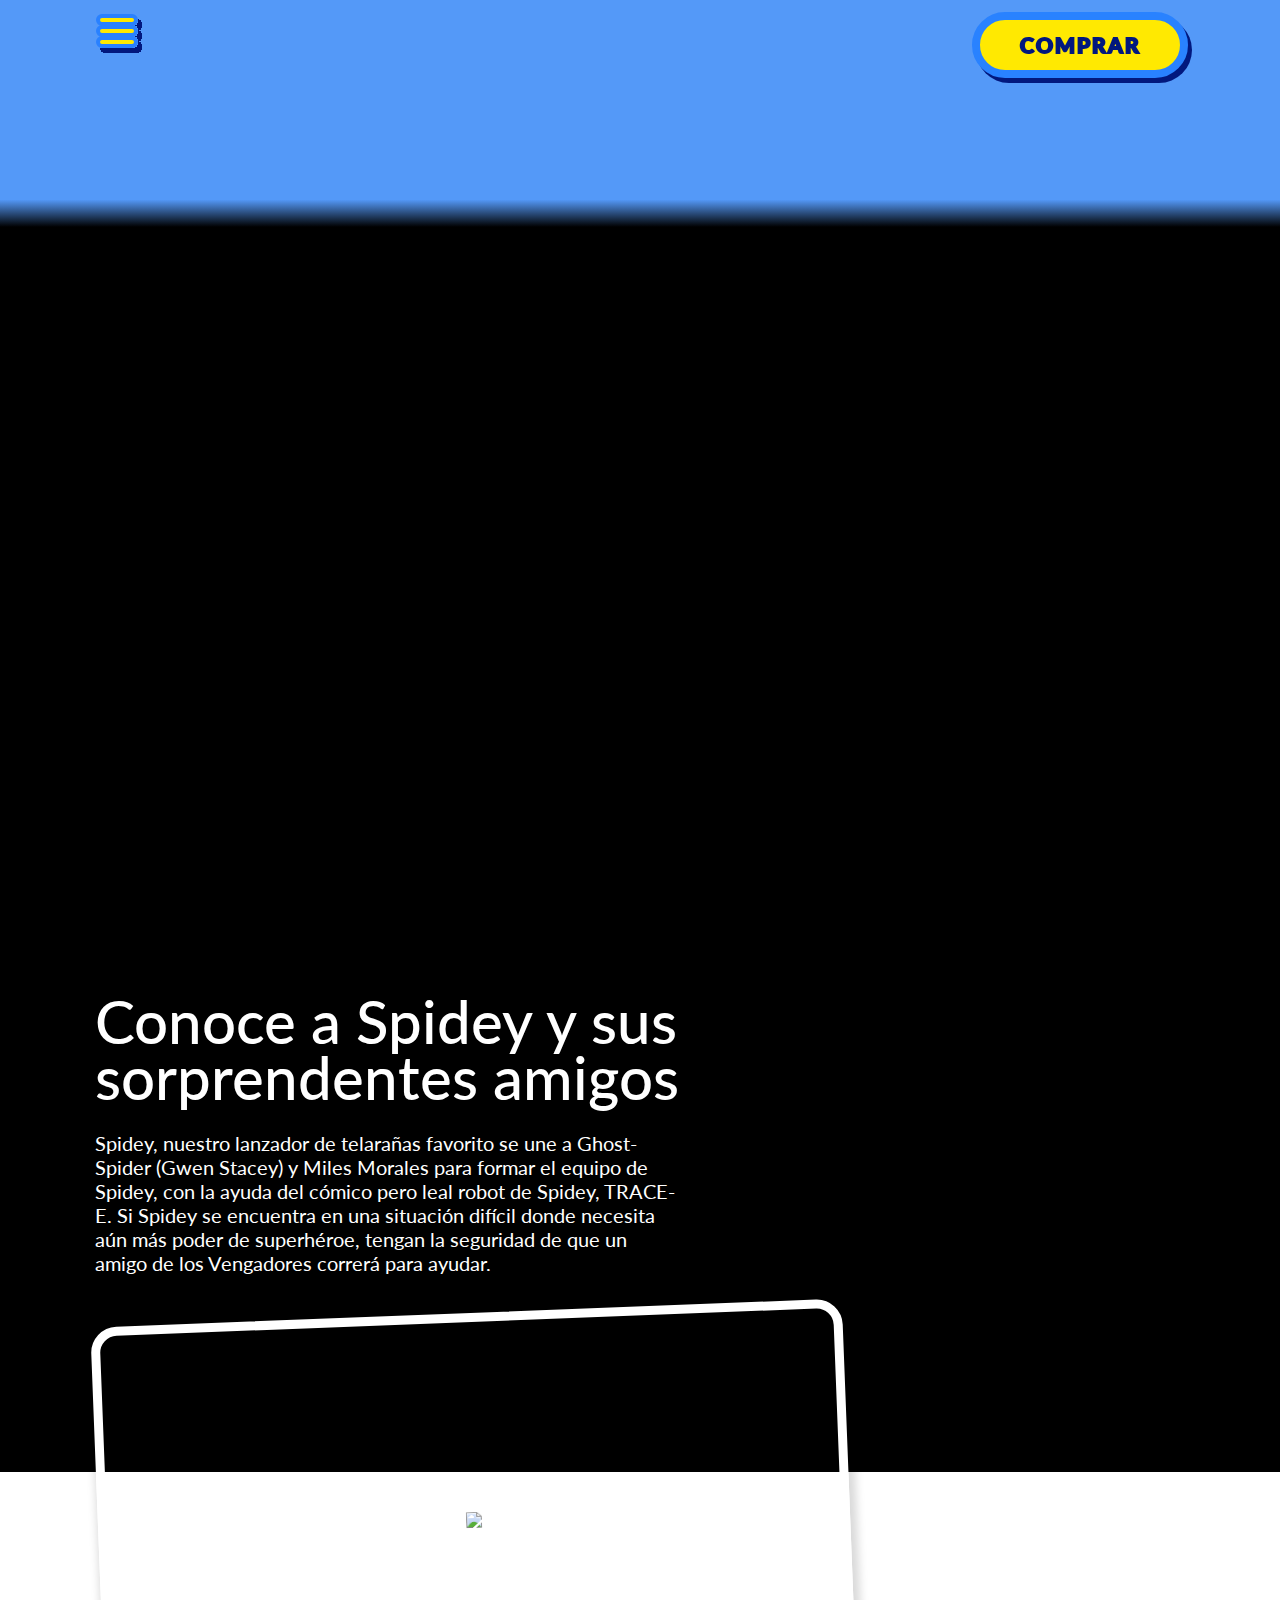
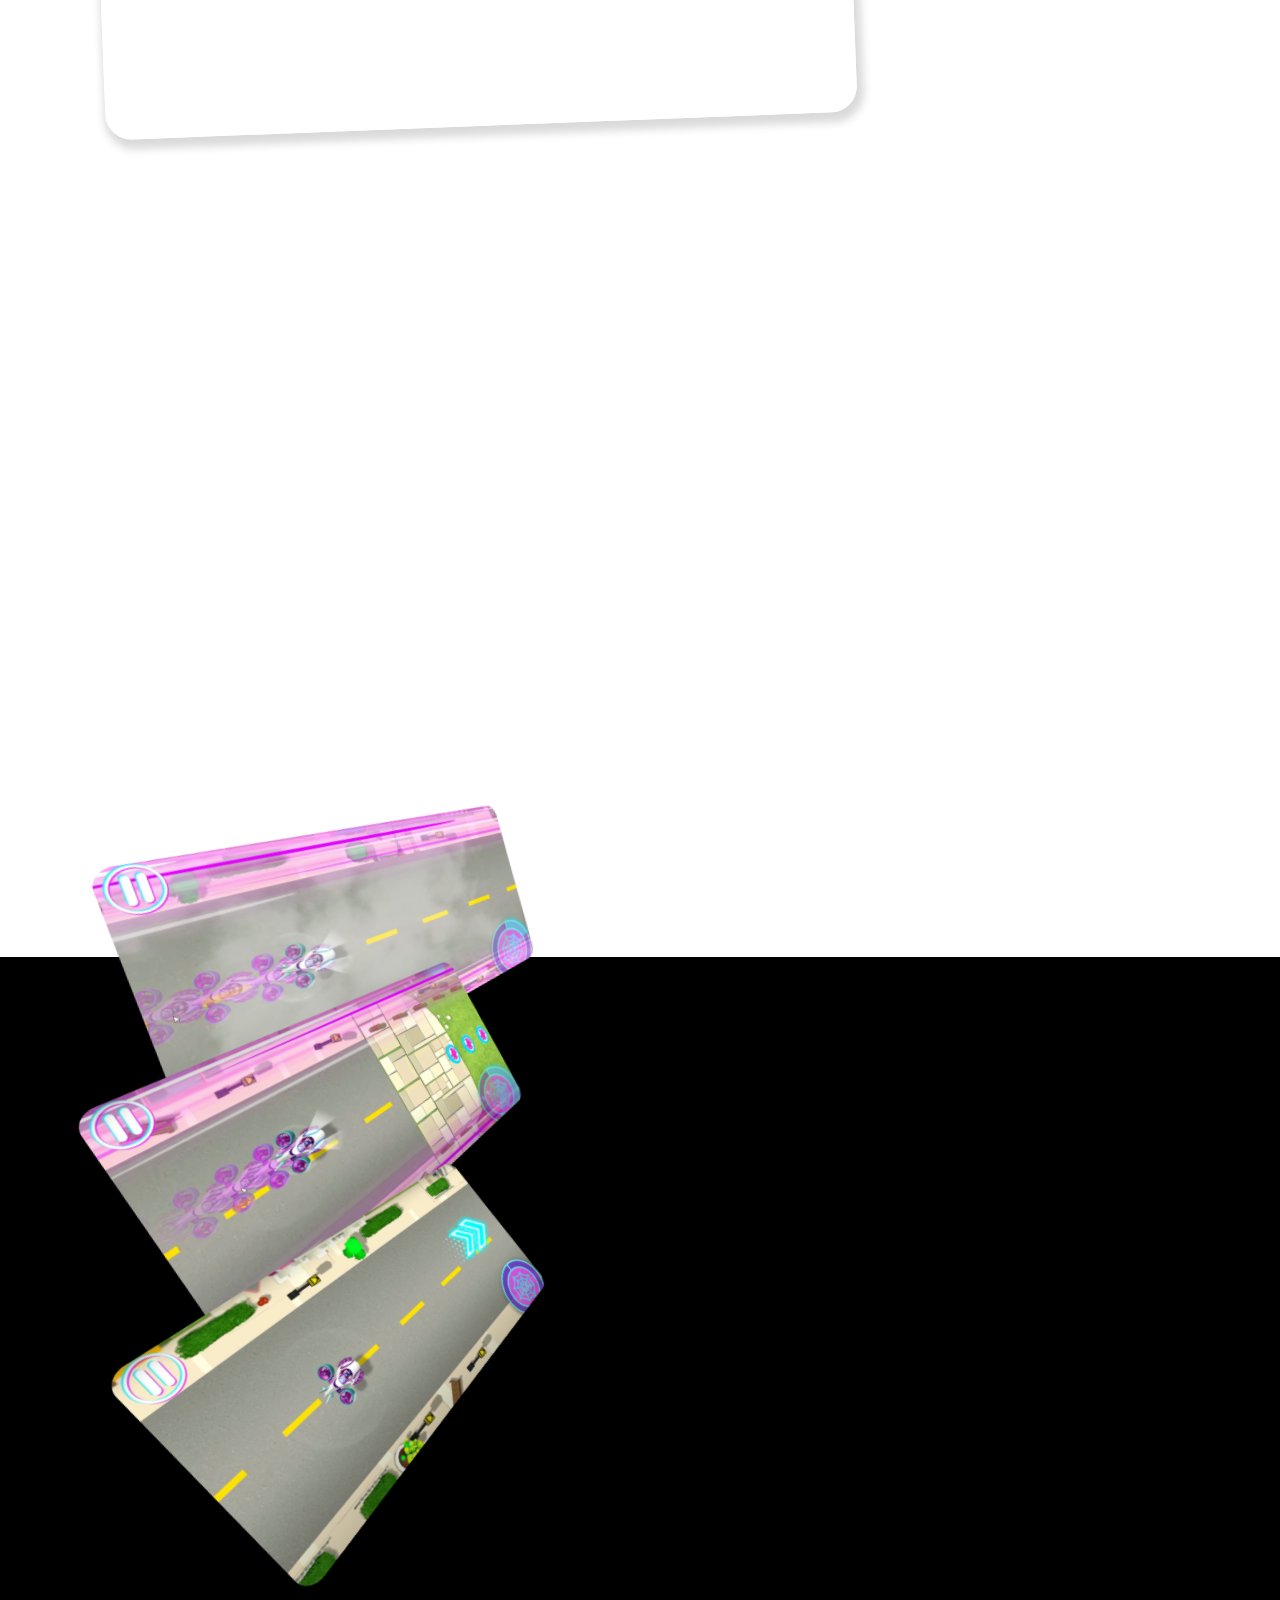
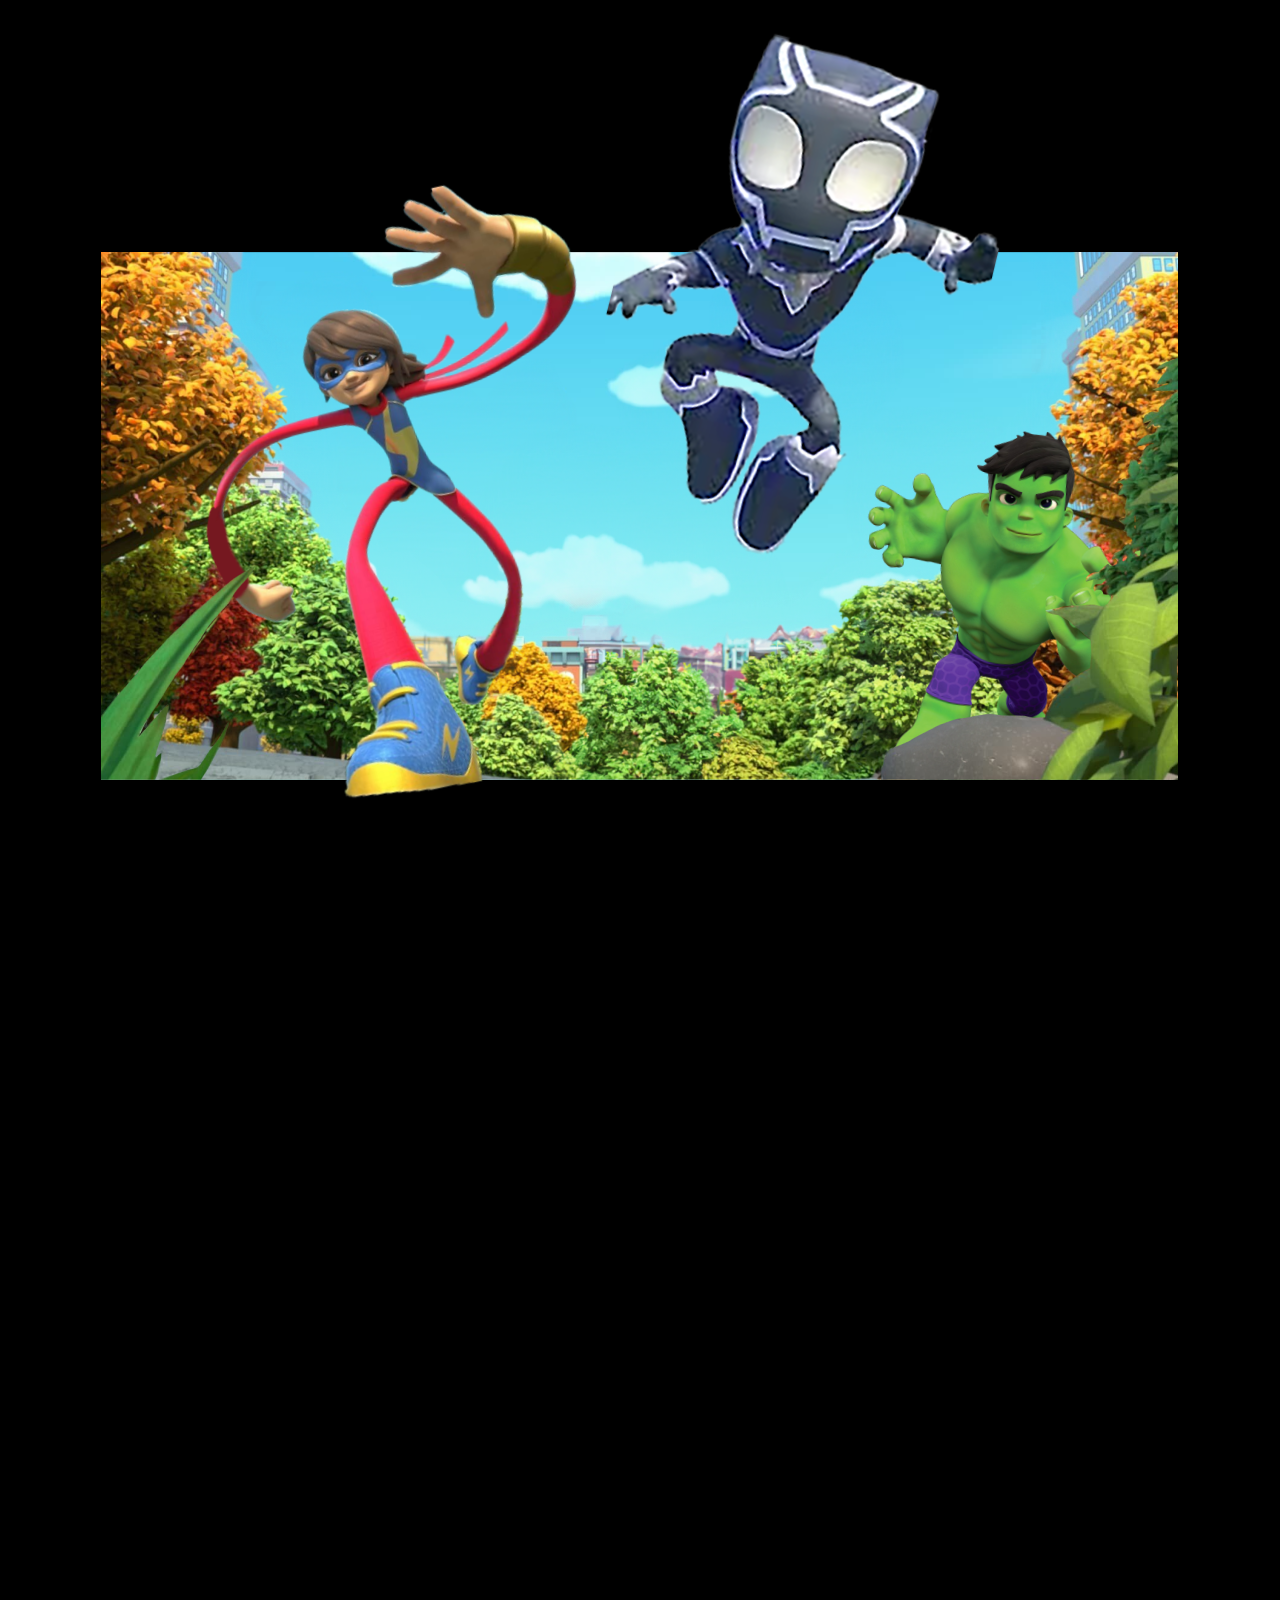
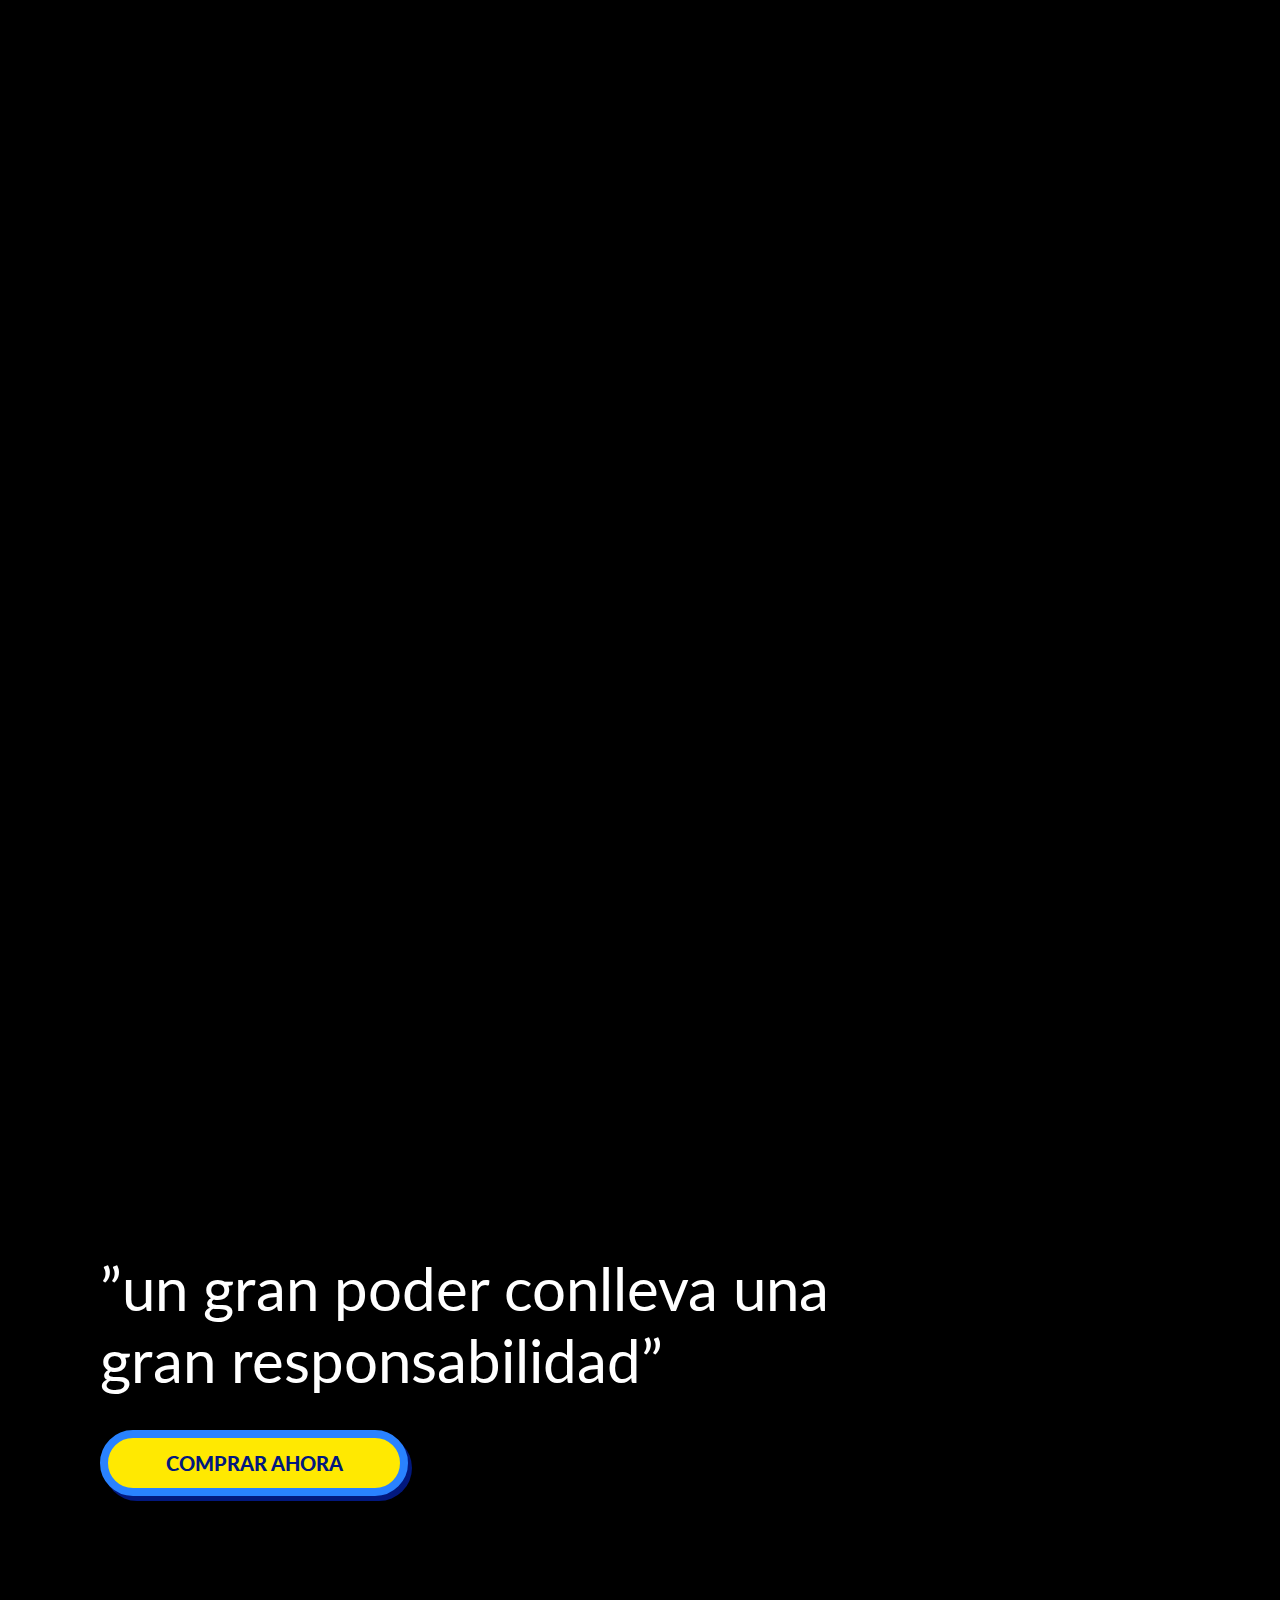
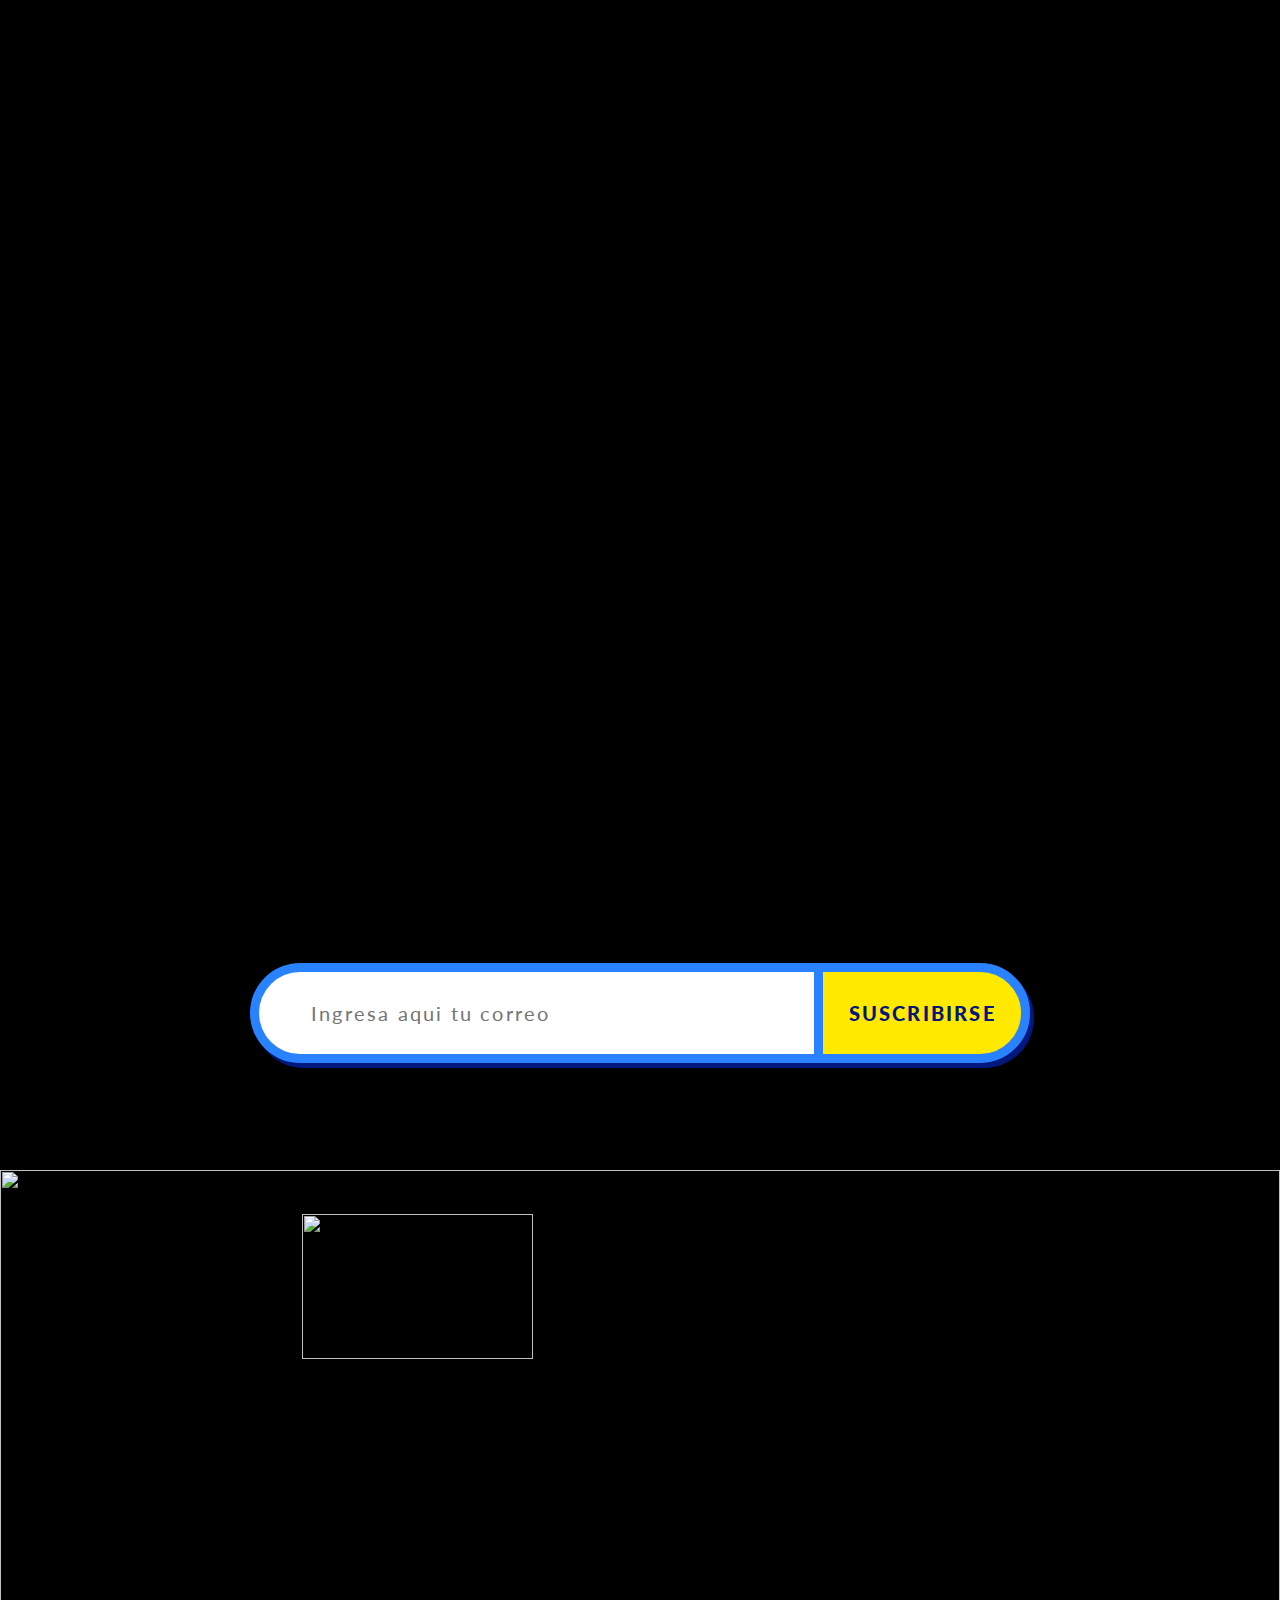
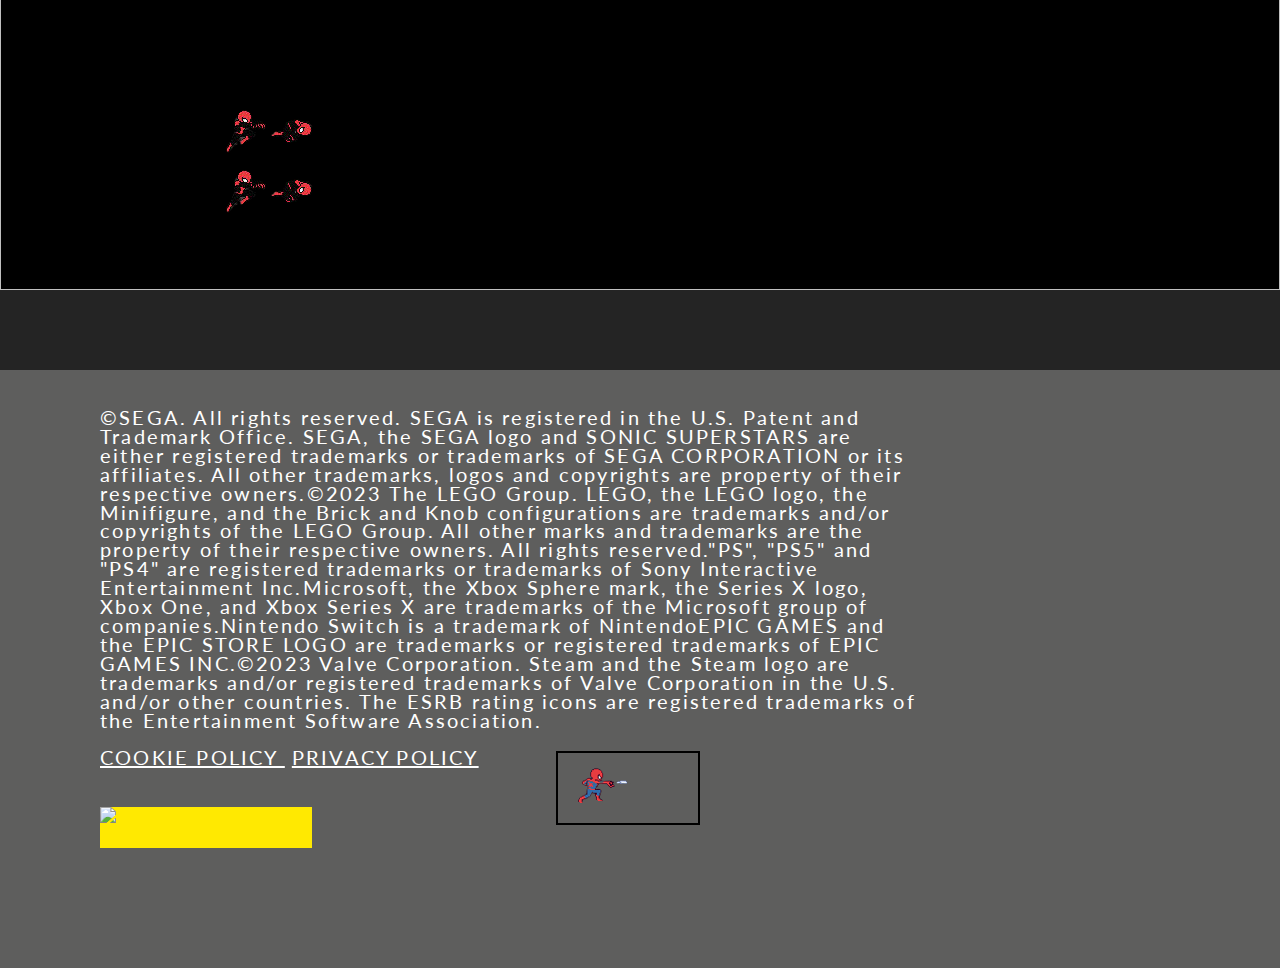
==== commit 176ef5ac: "casi terminado" ====
--- a/TP4/index.html
+++ b/TP4/index.html
@@ -7,7 +7,7 @@
   <title>spidey</title>
   <link rel="preconnect" href="https://fonts.googleapis.com">
   <link rel="preconnect" href="https://fonts.gstatic.com" crossorigin>
-  <link href="https://fonts.googleapis.com/css2?family=Lato:wght@400;700;900&display=swap" rel="stylesheet">
+  <link href="https://fonts.googleapis.com/css2?family=Lato:wght@100;300;400;700;900&display=swap" rel="stylesheet">
   <link rel="stylesheet" href="css/style.css">
 </head>
 
@@ -71,7 +71,8 @@
           <p>Spidey, nuestro lanzador de telarañas favorito se une a Ghost-Spider (Gwen Stacey) y Miles Morales para
             formar el equipo de Spidey, con la ayuda del cómico pero leal robot de Spidey, TRACE-E. Si Spidey se
             encuentra
-            en una situación difícil donde necesita aún más poder de superhéroe, tengan la seguridad de que un amigo de
+            en una situación difícil donde necesita <br> aún más poder de superhéroe, tengan la seguridad de que un <br>
+            amigo de
             los Vengadores correrá para ayudar.</p>
         </div>
         <div class="seccion2-img">
@@ -93,7 +94,8 @@
         <div class="seccion3-card2">
           <div class="spiderman-card2"></div>
           <div class="card-texto2">
-            <p class="texto-card texto-card2"> Tras la muerte de Peter Parker, es quien toma la identidad de Spider-Man.
+            <p class="texto-card texto-card2"> Tras la muerte de Peter Parker, es quien toma la identidad de <br>
+              Spider-Man. <br>
               La elección del presidente Barack Obama en enero de 2009,
               fue una fuente de inspiración para el cambio de etnicidad de Spider-Man.</p>
           </div>
@@ -101,10 +103,9 @@
         <div class="seccion3-card3">
           <div class="spiderman-card3"></div>
           <div class="card-texto3">
-            <p class="texto-card texto-card3">Tras la muerte de Peter Parker, es quien
-              toma la identidad de Spider-Man.
-              La elección del presidente Barack Obama en enero de 2009,
-              fue una fuente de inspiración para el cambio de etnicidad de Spider-Man.</p>
+            <p class="texto-card texto-card3">El personaje es una variante de El Hombre Araña, una versión de universo
+              alternativo de Gwen Stacy. Ella reside en la "Tierra-65", donde, en lugar de Peter Benjamin Parker, Gwen
+              Stacy fue mordida por la Araña Radiactiva</p>
           </div>
         </div>
       </div>
@@ -132,12 +133,15 @@
     </section>
     <section class="seccion-hulk">
       <div class="seccion5-1077">
-        <div class="cielo-hulk sombra-cielo"></div>
-        <div class="pasto-hulk"></div>
-        <div class="arboles-hulk"></div>
-        <div class="personaje-negro-hulk"></div>
-        <div class="hulk"></div>
-        <div class="personaje-chicha-hulk"></div>
+        <div class="prueba2"></div>
+        <div class="prueba">
+          <div class="cielo-hulk sombra-cielo objeto" data-value="1"></div>
+          <div class="arboles-hulk objeto" data-value="3"></div>
+        </div>
+        <div class="pasto-hulk objeto" data-value="2"></div>
+        <div class="personaje-negro-hulk objeto" data-value="4"></div>
+        <div class="hulk objeto" data-value="5"></div>
+        <div class="personaje-chicha-hulk objeto" data-value="6"></div>
       </div>
     </section>
     <section class="seccion-5">
@@ -149,87 +153,118 @@
         <div class="juego1">
           <img src="img/seccion5-img-1.png" alt="">
         </div>
-        <div class="titulo-juego">
-          <h4 class="titulos-imagen">Mas de 100 misiones para que juegues sin parar!</h4>
-        </div>
-        <div class="info-juego">
-          <p class="texto-info-juego">Tus padres, contentos. Explora el emocionante mundo de Spider-Man con más de 100
-            misiones que te mantendrán
-            en constante acción y adrenalina. Enfréntate a desafíos únicos, desentraña misterios, y ayuda a Spider-Man a
-            mantener la paz en la ciudad mientras te sumerges en la piel del héroe arácnido.
-            ¿Tienes lo que se necesita para superar todas las misiones y convertirte en el auténtico Spider-Man?</p>
+        <div class="texto1-aparecer">
+          <div class="titulo-juego">
+            <h4 class="titulos-imagen">Mas de 100 misiones para que juegues sin parar!</h4>
+          </div>
+          <div class="info-juego">
+            <p class="texto-info-juego texto1-sticky">Tus padres, contentos. Explora el emocionante <br>mundo de
+              Spider-Man
+              con más de 100
+              misiones que <br> te mantendrán
+              en constante acción y adrenalina. Enfréntate a desafíos únicos, desentraña misterios, y ayuda a Spider-Man
+              a
+              mantener la paz en la ciudad mientras te sumerges en la piel del héroe arácnido.
+              ¿Tienes lo que se necesita para superar todas las misiones y convertirte en el auténtico Spider-Man?</p>
+          </div>
         </div>
 
         <div class="juego2">
-          <img src="img/seccion5-img-2.png" alt="">
-        </div>
-        <div class="titulo-juego2">
-          <h4 class="titulos-imagen">Escenas deslumbrantes que te sorprenderán</h4>
-        </div>
-        <div class="info-juego2">
-          <p class="texto-info-juego">Sumérgete en un universo de maravillas visuales con 'Spider-Man: [nombre del
-            juego]'.
-            Nuestro juego te llevará a través de escenas deslumbrantes que te dejarán sin aliento.
-            Desde los rascacielos de Nueva York hasta los intrincados detalles de la vida de Peter Parker, cada rincón
-            de
-            este mundo te sorprenderá. Prepárate para una experiencia única que desafiará tus expectativas y te
-            transportará a un asombroso viaje con el Hombre Araña.</p>
+          <!-- <img src="img/seccion5-img-2.png" alt=""> -->
+        </div>
+        <div class="texto2-aparecer">
+          <div class="titulo-juego2">
+            <h4 class="titulos-imagen">Escenas deslumbrantes que te sorprenderán</h4>
+          </div>
+          <div class="info-juego2">
+            <p class="texto-info-juego texto2-sticky">Sumérgete en un universo de maravillas visuales con 'Spider-Man:
+              [nombre del
+              juego]'.
+              Nuestro juego te llevará a través de escenas deslumbrantes que te dejarán sin aliento.
+              Desde los rascacielos de Nueva York hasta los intrincados detalles de la vida de Peter Parker, cada rincón
+              de
+              este mundo te sorprenderá. Prepárate para una experiencia única que desafiará tus expectativas y te
+              transportará a un asombroso viaje con el Hombre Araña.</p>
+          </div>
         </div>
 
         <div class="juego3">
-          <img src="img/seccion5-img-3.png" alt="">
-        </div>
-        <div class="titulo-juego3">
-          <h4 class="titulos-imagen">Cada misión te dará puntos que no sirven para nada!</h4>
-        </div>
-        <div class="info-juego3">
-          <p class="texto-info-juego">Cada misión es una oportunidad para vivir la emocionante vida del Hombre Araña, y
-            aunque los puntos que ganarás no tengan un propósito específico, la verdadera recompensa está en la
-            diversión
-            y la inmersión que experimentarás en cada desafío. No necesitas acumular puntos para sentirte como un
-            auténtico superhéroe, ya que la adrenalina de salvar la ciudad y la emoción de las acrobacias en el aire son
-            más que suficientes. ¡Así que prepárate para sumergirte en la acción y la aventura, sin preocuparte por los
-            puntos, y vive la experiencia definitiva de Spider-Man!</p>
+          <!-- <img src="img/seccion5-img-3.png" alt=""> -->
+        </div>
+        <div class="texto3-aparecer">
+          <div class="titulo-juego3">
+            <h4 class="titulos-imagen">Cada misión te dará puntos que no sirven para nada!</h4>
+          </div>
+          <div class="info-juego3">
+            <p class="texto-info-juego texto3-sticky">Cada misión es una oportunidad para vivir la emocionante vida del
+              Hombre Araña, y
+              aunque los puntos que ganarás no tengan un propósito <br> específico, la verdadera recompensa está en la
+              diversión
+              y la inmersión que experimentarás en cada desafío. No necesitas acumular puntos para sentirte como un
+              auténtico superhéroe, ya que la adrenalina de salvar la ciudad y la emoción de las acrobacias en <br>el
+              aire
+              son
+              más que suficientes. ¡Así que prepárate <br> para sumergirte en la acción y la aventura, sin preocuparte
+              por
+              los
+              puntos, y vive la experiencia definitiva de Spider-Man!</p>
+          </div>
         </div>
 
         <div class="juego4">
           <img src="img/seccion5-img-4.png">
         </div>
-        <div class="titulo-juego4">
-          <h4 class="titulos-imagen">Derrota a los villanos y diviértete</h4>
-        </div>
-        <div class="info-juego4">
-          <p class="texto-info-juego">la diversión está asegurada mientras te enfrentas a los infames villanos de la
-            ciudad de Nueva York.
-            Enfréntate a desafíos épicos, combate a tus enemigos más temibles y disfruta de una experiencia llena de
-            acción y emoción. Cada encuentro con los villanos te sumergirá en una batalla trepidante y te llevará más
-            cerca de convertirte en el auténtico Hombre Araña.
-            Así que, ¿estás listo para derrotar a los villanos y sumergirte en la aventura definitiva de Spider-Man?"
-          </p>
-        </div>
-        <div class="sticky-seccion-5 ocultar">
-
+        <div class="texto4-aparecer">
+          <div class="titulo-juego4">
+            <h4 class="titulos-imagen">Derrota a los villanos y diviértete</h4>
+          </div>
+          <div class="info-juego4">
+            <p class="texto-info-juego texto4-sticky">la diversión está asegurada mientras te enfrentas a los infames
+              villanos de la
+              ciudad de Nueva York.
+              Enfréntate a desafíos épicos, combate a tus enemigos más temibles y disfruta de una experiencia llena de
+              acción y emoción. Cada encuentro con los villanos te sumergirá en una batalla trepidante y te llevará más
+              cerca de convertirte en el auténtico Hombre Araña.
+              Así que, ¿estás listo para derrotar a los villanos y sumergirte en la aventura definitiva de Spider-Man?"
+            </p>
+          </div>
         </div>
       </div>
     </section>
     <section class="comprar-intermedia">
       <div class="seccion-2-1080px">
         <h4 class="titulo-intermedio">”un gran poder conlleva una gran responsabilidad”</h4>
-        <div class="comprar-ahora">
-          <button class="btn-intermedio">COMPRAR AHORA</button>
-        </div>
+
+        <button class="btn-intermedio">COMPRAR AHORA</button>
+
       </div>
     </section>
     <section class="seccion-6">
       <div class="seccion-2-1080px">
         <div class="seccion-6-img-1">
           <img src="img/seccion6img1.png" alt="">
+          <svg>
+            <polygon
+              points="24,31.5 33.5,20 42.5,11.5 52,5.5 61,2.5 71.5,0 80.5,0 96.5,0 111,4 126.5,15 139,29.5 159,68 173.5,108.5 172,77.5 175.5,75 179.5,75 183,80.5 183.5,87 193.5,85 196.5,80.5 200,73.5 204,65.5 206.5,65.5 209.5,67 210.5,73.5 206.5,83 203,94 206.5,98.5 213.5,96 217.5,96 219.5,101 218.5,104.5 207.5,108.5 195.5,112.5 186,121 175.5,134.5 174,143 168,151.5 167,170.5 165.5,190.5 173,188 181,189 187,196.5 195.5,211 205,230 221.5,264.5 232,290 230,298.5 224,307 212,312.5 198.5,314.5 187,310.5 181,302 180,291 180,275 181,257.5 173,241 168.5,245 160,257.5 157.5,263 159,275 162,292 162,298.5 173,300.5 182.5,310.5 193,312.5 201,319 218.5,342 225.5,355.5 225.5,365 224,374.5 218,381 211,383.5 201,381 189.5,373.5 169.5,348.5 151,323.5 138.5,305.5 132.5,285.5 127,261.5 75,239.5 69.5,235 75,242.5 69.5,266.5 72.5,291 65,296 58,291 55.5,268 40.5,266.5 30,261.5 10,288.5 4,286.5 0,282 0,274.5 7.5,263.5 19.5,248 21.5,239.5 19.5,231 5,225 2.5,217 7.5,212.5 12.5,210.5 44.5,222.5 52.5,212.5 62.5,198 62.5,186.5 65.5,180.5 72.5,174.5 75,171 73.5,170 62.5,171 52.5,172.5 37.5,173 24.5,172.5 15,167 7.5,150 9,78 15,49.5 24,31.5"
+              fill="transparent" class="hover-img1-seccion6"></polygon>
+          </svg>
+          <!-- stroke="red" stroke-width="4" -->
         </div>
         <div class="seccion-6-img-2">
           <img src="img/seccion6img2.png" alt="">
+          <svg>
+            <polygon
+              points="129.5,2 164.5,0.5 187,10 205.5,25 215,45.5 221,62 221,101 217,128 210.5,146.5 201.5,159 190.5,170 199.5,174 209.5,173 216,171.5 223,171.5 229.5,175 235.5,178.5 246,178.5 253,176 261.5,175 262.75,167 264,159 268,138 271.5,127 281.5,124.5 287.5,128 287.5,138 285,146.5 287.5,154 296.5,159 308,154 332,142 342.5,139.5 350,142 352.5,152.5 332,164.5 311,171.5 312.5,184 308,198.5 304.5,205 320.5,210.5 328,222 323,229 309,228 294,222 285,219.5 268,217.5 259.5,214.5 244,210.5 235.5,207.5 228,207.5 223,222 219.5,235.5 213,251 213,260.5 235.5,243.5 246,241.5 257.5,248.5 262.5,256.5 261,298 270,295.5 290.5,298 303,310 305.5,330 298.5,345.5 278.5,367 263.5,376.5 254.5,383 241,384.5 224.5,380 212.5,371 209.5,364.5 209.5,354 209.5,337 212.5,315.5 214,310 196,314 178,318.5 185,320.5 196,322 202,330 207,347 202,403 191,417 178,420.5 169,417 160.5,403 154,380 146,361 133,337 119.5,318.5 109.5,305 104,290.5 104,283.5 109.5,276 117.5,272 126.5,270.5 137.5,270.5 147.5,273.5 153.5,278 150.5,266 139,254.5 128.5,241.5 119.5,231 114.5,237.5 102,241.5 99,252.5 87.5,260.5 79,270.5 71.5,290.5 65,301 57.5,301 51,294 55.5,281.5 62.5,260.5 49,248.5 42.5,232.5 31.5,232.5 17,235.5 6,235.5 0.5,224 10,215.5 27,214 46.5,212 50.5,207 52,198 45,189 40.5,178.5 46.5,170 56,170 67,185.5 84,203.5 99,200 106.5,191 121,187.5 128.5,185.5 137,178.5 126.5,174 116.5,168.5 104,159 90,141 76,117.5 65.5,85 65.5,63 73.5,36.5 84,25 102,13.5 129.5,2"
+              fill="transparent" class="hover-img2-seccion6"></polygon>
+          </svg>
         </div>
         <div class="seccion-6-img-3">
           <img src="img/seccion6img3.png" alt="">
+          <svg>
+            <polygon
+              points="10.5,90 15,88.5 18.5,92 20,96.5 21.5,100.5 23.5,101 24,95.5 25.5,91.5 27.5,88.5 30,88.5 33.5,90.5 33.5,101.5 35,102 39,97.5 43.5,96.5 46.5,101 43.5,107 51,107 53.5,108.5 54.5,111.5 53.5,114 50,116 61.5,123 57.5,117.5 53,104 50.5,90 48,68.5 50.5,45 61.5,25.5 82.5,10.5 109,2.5 130,0.5 149,5.5 169,15 183,30 193,47.5 198,68.5 193,104 185.5,128 172,151.5 155,167.5 165,174 170.5,181.5 172,189 185.5,199.5 198,204 203,204 210,197.5 217,193 223,184 231.5,184 235.5,190.5 231.5,199.5 227,207.5 231.5,213.5 255,223.5 270,232.5 266,241.5 255,241.5 235.5,232.5 227,244 217,252.5 231.5,274.5 231.5,281.5 225.5,284.5 215,274.5 203,259.5 187.5,241.5 185.5,236 181,230.5 172,223.5 168.5,216.5 155,207.5 149,204 141.5,216.5 136.5,225.5 132.5,241.5 131,258 134.5,281.5 134.5,307.5 131,313.5 126.5,315.5 125,330 121.5,342.5 116.5,350 107.5,355.5 96,353.5 85,342.5 81.5,330 81.5,303.5 81.5,292 89.5,279 100.5,272.5 103.5,272.5 102,268 93.5,268 81.5,284 71.5,295 70,307.5 65,315.5 58.5,322.5 62.5,332.5 62.5,342.5 53.5,360 46,372.5 36,381.5 21.5,381.5 12.5,381.5 7.5,372.5 7.5,353.5 16,332.5 31,313.5 38.5,299 50.5,287 60,268 71.5,246 81.5,227.5 85,207.5 81.5,190.5 78.5,174 71.5,162 57.5,147 46,141 39.5,135.5 31.5,127 20.5,127 5.5,133 0,130.5 0,127 4.5,123 9,120 12,114.5 15,109.5 12,101.5 9,96 10.5,90"
+              fill="transparent" class="hover-img3-seccion6"></polygon>
+          </svg>
         </div>
       </div>
     </section>
@@ -255,15 +290,17 @@
       <div class="edificios-seccion-sprisheet">
         <img src="img/edificios-seccion-sprisheet.png">
       </div>
-      <div class="spiderman-rojo-sprisheet">
+      <div class="sprisheet-spiderman-telaraña">
+      </div>
+      <!-- <div class="spiderman-rojo-sprisheet">
         <img src="img/spiderman-rojo-sprisheet.png">
-      </div>
-      <div class="spiderman-blanco-sprisheet">
+      </div> -->
+      <!-- <div class="spiderman-blanco-sprisheet">
         <img src="img/spiderman-blanco-sprisheet.png">
       </div>
       <div class="spiderman-rojo-2-sprisheet">
         <img src="img/spiderman-rojo-2-sprisheet.png">
-      </div>
+      </div> -->
     </section>
     <section class="seccion-8">
       <div class="seccion-8-1080">
@@ -294,15 +331,154 @@
             <a class="texto-derecho " href="">COOKIE POLICY </a> <a class="texto-derecho privacidad" href=""> PRIVACY
               POLICY</a>
           </p>
+          <div class="sprisheet-spiderman-tirando-telaraña">
+          </div>
         </div>
         <div class="redes-sociales">
           <img src="img/seccion9-redes.png">
         </div>
-        <div class="sprisheet-spiderman-telaraña">
-        </div>
       </div>
     </section>
   </div>
+
+  <!--  
+  <div class="personaje-1 ocultar">
+    <div class="foto-popup">
+      <img src="img/foto1Popup.png" alt="">
+    </div>
+    <div class="titulo-nombre-personaje">
+      <h3 class="nombre">Peter Parker</h3>
+    </div>
+    <div class="texto-personaje">
+      <p class="info-personaje">también conocido como Spider-Man, es un personaje de ficción de Marvel Comics. Los
+        poderes de Spider-Man son el
+        resultado de una picadura de araña radiactiva que le otorgó habilidades especiales. Sus poderes incluyen:
+        Agilidad sobrehumana: Spider-Man tiene una agilidad extraordinaria que le permite moverse de manera rápida y
+        ágil, saltar grandes distancias y realizar acrobacias asombrosas.
+        Fuerza sobrehumana: Aunque no es tan fuerte como algunos de los superhéroes más poderosos de Marvel, Spider-Man
+        tiene una fuerza considerable que le permite levantar objetos pesados y enfrentarse a enemigos formidables.
+        Sentido arácnido: Spider-Man tiene un sentido arácnido que le permite detectar el peligro antes de que ocurra.
+        Puede reaccionar instintivamente a las amenazas, lo que lo hace extremadamente difícil de sorprender.
+        Trepar paredes: Spider-Man puede adherirse a las paredes y techos, lo que le permite moverse de manera vertical
+        y colgarse boca abajo.
+        Disparadores de telaraña: Peter Parker ha creado lanzadores de telarañas especiales que le permiten disparar y
+        controlar telarañas. Utiliza estas telarañas para balancearse entre edificios, atrapar a los villanos y crear
+        redes para inmovilizar a los oponentes.
+        <br>
+        <br>
+        Estos son los poderes principales de Spider-Man en los cómics y en varias adaptaciones cinematográficas y
+        televisivas. Cabe destacar que a lo largo de la historia de los cómics, Spider-Man ha adquirido o perdido
+        temporalmente otros poderes y habilidades debido a diferentes tramas y eventos.t
+      </p>
+    </div>
+    <div class="cerrar-popup">
+      <svg xmlns="http://www.w3.org/2000/svg" width="89" height="89" viewBox="0 0 89 89" fill="none">
+        <circle class="circulo-popup" cx="44.5" cy="44.5" r="44.5" />
+      </svg>
+      <div class="cruz circulo-popup">
+        <svg xmlns="http://www.w3.org/2000/svg" width="36" height="36" viewBox="0 0 36 36" fill="none">
+          <line class="circulo-popup" x1="1.86038" y1="34.24" x2="33.8603" y2="2.24012" stroke="black"
+            stroke-width="4.97801" />
+          <line class="circulo-popup" x1="1.75999" y1="2.24001" x2="33.7599" y2="34.2399" stroke="black"
+            stroke-width="4.97801" />
+        </svg>
+      </div>
+    </div>
+  </div> -->
+
+
+  <!-- SEGUNDO POPUP -->
+  <!-- <div class="personaje-1 personaje-2 ocultar">
+    <div class="foto-popup">
+      <img src="img/foto2Popup.png" alt="">
+    </div>
+    <div class="titulo-nombre-personaje">
+      <h3 class="nombre">Miles Morales</h3>
+    </div>
+    <div class="texto-personaje">
+      <p class="info-personaje">Sus poderes son en gran medida similares a los de Peter Parker, el Spider-Man original,
+        pero Miles tiene algunas diferencias notables. Los poderes de Miles Morales incluyen:
+        Agilidad sobrehumana: Miles posee una agilidad extraordinaria que le permite moverse de manera rápida y realizar
+        acrobacias impresionantes, al igual que Peter Parker.
+        Sentido arácnido: Al igual que Peter Parker, Miles Morales tiene un sentido arácnido que le permite detectar el
+        peligro antes de que ocurra. Esto le proporciona una ventaja en la lucha contra los criminales.
+        Trepar paredes: Miles puede adherirse a las paredes y techos, lo que le permite moverse de manera vertical y
+        colgarse boca abajo, al igual que otros Spider-Men.
+        Camuflaje arácnido: Una de las características distintivas de Miles Morales es su habilidad de camuflaje
+        arácnido. Puede volverse completamente invisible para el ojo humano durante un corto período de tiempo. Esta
+        habilidad le proporciona una ventaja estratégica en situaciones de combate y sigilo.
+        Descarga venenosa: En algunas versiones de los cómics y adaptaciones, Miles Morales también puede liberar una
+        "descarga venenosa" que es una forma de energía bioeléctrica. Esta habilidad puede usarse en combate o para
+        desactivar dispositivos electrónicos.
+        <br>
+        <br>
+        Estos son los poderes principales de Miles Morales en los cómics y en las adaptaciones cinematográficas y de
+        videojuegos. El personaje de Miles Morales ha ganado popularidad y es conocido por su origen diverso y sus
+        habilidades únicas en el universo de Spider-Man.
+      </p>
+    </div>
+    <div class="cerrar-popup">
+      <svg xmlns="http://www.w3.org/2000/svg" width="89" height="89" viewBox="0 0 89 89" fill="none">
+        <circle class="circulo-popup" cx="44.5" cy="44.5" r="44.5" />
+      </svg>
+      <div class="cruz circulo-popup">
+        <svg xmlns="http://www.w3.org/2000/svg" width="36" height="36" viewBox="0 0 36 36" fill="none">
+          <line class="circulo-popup" x1="1.86038" y1="34.24" x2="33.8603" y2="2.24012" stroke="black"
+            stroke-width="4.97801" />
+          <line class="circulo-popup" x1="1.75999" y1="2.24001" x2="33.7599" y2="34.2399" stroke="black"
+            stroke-width="4.97801" />
+        </svg>
+      </div>
+    </div>
+  </div> -->
+
+  <!-- TERCER POPUP -->
+  <!-- <div class="personaje-1 personaje-3 ocultar">
+    <div class="foto-popup">
+      <img src="img/foto3Popup.png" alt="">
+    </div>
+    <div class="titulo-nombre-personaje">
+      <h3 class="nombre">Gwen Stacy</h3>
+    </div>
+    <div class="texto-personaje">
+      <p class="info-personaje">también conocida como Spider-Woman o Spider-Gwen, es un personaje de cómic de Marvel
+        Comics que proviene de una realidad alternativa en el multiverso de Spider-Man. Sus poderes son en gran medida
+        similares a los de otros Spider-Personajes, pero Gwen tiene algunas variaciones específicas. Los poderes de
+        Spider-Gwen incluyen:
+
+        Agilidad sobrehumana: Gwen Stacy posee una agilidad extraordinaria que le permite moverse de manera rápida y
+        realizar acrobacias impresionantes.
+        Fuerza sobrehumana: Al igual que otros Spider-Personajes, Gwen tiene una fuerza considerable que le permite
+        levantar objetos pesados y luchar contra enemigos formidables.
+        Sentido arácnido: Spider-Gwen también posee el sentido arácnido, que le permite detectar el peligro antes de que
+        ocurra, similar a Peter Parker y otros Spider-Men.
+        Trepar paredes: Al igual que otros Spider-Personajes, Gwen Stacy puede adherirse a las paredes y techos, lo que
+        le permite moverse de manera vertical y colgarse boca abajo.
+        Disparadores de telaraña: Spider-Gwen utiliza lanzadores de telarañas para balancearse entre edificios, atrapar
+        a los villanos y crear redes para inmovilizar a los oponentes.
+        <br>
+        <br>
+        En resumen, Spider-Gwen posee habilidades arácnidas similares a las de otros personajes de Spider-Man, pero su
+        traje y su identidad están diseñados de manera diferente, y proviene de una realidad alternativa donde Gwen
+        Stacy adquiere los poderes de Spider-Man en lugar de Peter Parker. El personaje ha ganado popularidad en los
+        cómics y se ha convertido en un ícono por derecho propio.
+      </p>
+    </div>
+    <div class="cerrar-popup">
+      <svg xmlns="http://www.w3.org/2000/svg" width="89" height="89" viewBox="0 0 89 89" fill="none">
+        <circle class="circulo-popup" cx="44.5" cy="44.5" r="44.5" />
+      </svg>
+      <div class="cruz circulo-popup">
+        <svg xmlns="http://www.w3.org/2000/svg" width="36" height="36" viewBox="0 0 36 36" fill="none">
+          <line class="circulo-popup" x1="1.86038" y1="34.24" x2="33.8603" y2="2.24012" stroke="black"
+            stroke-width="4.97801" />
+          <line class="circulo-popup" x1="1.75999" y1="2.24001" x2="33.7599" y2="34.2399" stroke="black"
+            stroke-width="4.97801" />
+        </svg>
+      </div>
+    </div>
+  </div> -->
+
   <script src="js/animaciones.js"></script>
 </body>
 
--- a/TP4/css/style.css
+++ b/TP4/css/style.css
@@ -137,26 +137,35 @@
     height: 50px;
     border-radius: 111px;
     border: 8px solid var(--2982-ff, #2982FF);
+    box-sizing: content-box;
     background: #FFE901;
-    /* Drop Shadow */
     box-shadow: 4px 5px 0px 0px #02187E;
     color: #02187E;
     font-family: 'Lato', sans-serif;
-    font-size: 20px;
+    font-size: 21px;
     font-style: normal;
     font-weight: 900;
-    line-height: 94.5%;
-    /* 18.9px */
-    letter-spacing: 2.2px;
-    position: absolute;
-    top: 19.41%;
+    line-height: 18.9px;
+    position: absolute;
+    top: 11.6504%;
     right: -8px;
     /* los 8 px por el borde */
+    cursor: pointer;
+    background-size: 200% 200%;
+    transition: all 0.5s;
+    -webkit-text-stroke: 2px;
+    letter-spacing: 2px;
+}
+
+.btn-comprar:hover {
+    background: #e0373f;
+    color: white;
+    font-size: 1.5em;
 }
 
 .menu-hamburguesa {
     position: absolute;
-    top: 19.41%;
+    top: 14%;
     left: -4px;
 }
 
@@ -173,6 +182,7 @@
     top: 0;
     left: 0;
     z-index: 1;
+    animation: aparicion-cielo 2s;
 }
 
 .edificio-izquierdo {
@@ -184,7 +194,19 @@
     top: 2.5%;
     left: -4%;
     z-index: 2;
-}
+    animation: aparicion-edificio-izquierdo 2s;
+}
+
+@keyframes aparicion-edificio-izquierdo {
+    0% {
+        transform: translateX(-15px);
+    }
+
+    100% {
+        transform: translateX(0);
+    }
+}
+
 
 .edificio-medio {
     width: 45%;
@@ -195,6 +217,18 @@
     left: 29%;
     bottom: 1.5px;
     z-index: 2;
+    animation: aparicion-edificio-medio 2s;
+}
+
+@keyframes aparicion-edificio-medio {
+    0% {
+        transform: translateY(15px);
+    }
+
+    100% {
+        transform: translateY(0);
+    }
+
 }
 
 .edificio-derecho {
@@ -206,6 +240,17 @@
     right: 0;
     bottom: -1%;
     z-index: 2;
+    animation: aparicion-edificio-derecho 2s;
+}
+
+@keyframes aparicion-edificio-derecho {
+    0% {
+        transform: translateX(15px);
+    }
+
+    100% {
+        transform: translateX(0);
+    }
 }
 
 .spidey {
@@ -220,6 +265,17 @@
     right: 0;
     margin: auto;
     z-index: 30;
+    animation: aparicion-spidey 2s;
+}
+
+@keyframes aparicion-spidey {
+    0% {
+        transform: translateY(30px);
+    }
+
+    100% {
+        transform: translateY(0);
+    }
 }
 
 /* .spiderman-rojo {
@@ -254,6 +310,20 @@
     top: 36.3888888889%;
     z-index: 3;
     opacity: 0.95;
+    animation: aparicion-spiderman-blanco 2s;
+}
+
+@keyframes aparicion-spiderman-blanco {
+    0% {
+        transform: translateY(15px);
+        transform: translatex(-35px);
+    }
+
+    100% {
+        transform: translateY(0);
+        transform: translatex(0);
+
+    }
 }
 
 .spiderman-rojo-telaraña {
@@ -266,6 +336,17 @@
     top: 34.5833333333%;
     z-index: 3;
     opacity: 0.95;
+    animation: aparicion-spiderman-rojo 2s;
+}
+
+@keyframes aparicion-spiderman-rojo {
+    0% {
+        transform: translateY(35px);
+    }
+
+    100% {
+        transform: translateY(0);
+    }
 }
 
 .spiderman-negro-telaraña {
@@ -278,6 +359,20 @@
     top: 29.0277777778%;
     z-index: 3;
     opacity: 0.95;
+    animation: aparicion-spiderman-negro 2s;
+}
+
+@keyframes aparicion-spiderman-negro {
+    0% {
+        transform: translateY(15px);
+        transform: translatex(35px);
+    }
+
+    100% {
+        transform: translateY(0);
+        transform: translatex(0);
+
+    }
 }
 
 /* ----  TERMINA LA SECCION 1 ---- */
@@ -344,6 +439,12 @@
     position: absolute;
     top: 356px;
     left: -5px;
+    color: #FFF;
+    font-family: Lato;
+    font-size: 20px;
+    font-style: normal;
+    font-weight: 400;
+    line-height: normal;
 }
 
 /* 
@@ -612,10 +713,12 @@
 .cielo-hulk {
     background-image: url("../img/cielo-seccion-5.png");
     background-size: 100% 100%;
+    background-repeat: repeat;
     width: 1077.06px;
     height: 527.63px;
     position: absolute;
-    top: 389.11px;
+    /* top: 389.11px; */
+    top: 0;
     z-index: 1;
 }
 
@@ -626,10 +729,12 @@
 .arboles-hulk {
     background-image: url("../img/arboles-seccion-5.png");
     background-size: 100% 100%;
+    background-repeat: repeat;
     width: 1077.06px;
     height: 527.63px;
     position: absolute;
-    top: 389.11px;
+    /* top: 389.11px; */
+    top: 0;
     z-index: 2;
 }
 
@@ -640,7 +745,8 @@
     height: 527.63px;
     position: absolute;
     top: 389.11px;
-    z-index: 3;
+    /* top: 0; */
+    z-index: 6;
 }
 
 .personaje-negro-hulk {
@@ -650,8 +756,9 @@
     height: 552.46px;
     position: absolute;
     top: 169.59px;
+    /* bottom: 194.68px; */
     right: 198.66px;
-    z-index: 4;
+    z-index: 5;
     transform: rotate(13.615deg);
     display: flex;
     justify-content: center;
@@ -665,11 +772,12 @@
     height: 437.97px;
     position: absolute;
     top: 519.94px;
+    /* top: 130.83px; */
     right: -30.17px;
     display: flex;
     justify-content: center;
     align-items: center;
-    z-index: 2;
+    z-index: 3;
     transform: rotate(7.515deg);
 }
 
@@ -680,12 +788,31 @@
     height: 591.44px;
     position: absolute;
     top: 335.78px;
+    /* top: -53.33px; */
     left: 84.99px;
-    z-index: 2;
+    z-index: 5;
     display: flex;
     justify-content: center;
     align-items: center;
     transform: rotate(-12.483deg);
+}
+
+.prueba {
+    width: 1076.06px;
+    height: 527.63px;
+    position: absolute;
+    top: 389.11px;
+    box-sizing: content-box;
+    z-index: 3;
+    overflow: hidden;
+}
+
+.prueba2 {
+    width: 1077.06px;
+    height: 527.63px;
+    position: absolute;
+    top: 389.11px;
+    z-index: 10;
 }
 
 /* ---- TERMINANDO LA SECCION HULK */
@@ -714,7 +841,6 @@
     height: 302.762px;
     flex-shrink: 0;
     top: 380.5px;
-    left: 4px;
     display: flex;
     justify-content: center;
     align-items: center;
@@ -808,10 +934,10 @@
     height: 308.25px;
     flex-shrink: 0;
     bottom: 163.75px;
-    left: 4px;
-    display: flex;
-    justify-content: center;
-    align-items: center;
+    display: flex;
+    justify-content: center;
+    align-items: center;
+    visibility: hidden;
 }
 
 .titulo-juego4 {
@@ -828,17 +954,29 @@
     left: 609px;
 }
 
-.sticky-seccion-5 {
-    background-image: url("../img/seccion5-img-1.png");
-    width: 551px;
-    height: 301.25px;
-    border: solid;
-    position: fixed;
-    bottom: 61px;
-}
 
 .ocultar {
     display: none;
+}
+
+.texto1-aparecer {
+    opacity: 0;
+    transition: opacity 0.5s ease-in-out;
+}
+
+.texto2-aparecer {
+    opacity: 0;
+    transition: opacity 0.5s ease-in-out;
+}
+
+.texto3-aparecer {
+    opacity: 0;
+    transition: opacity 0.5s ease-in-out;
+}
+
+.texto4-aparecer {
+    opacity: 0;
+    transition: opacity 0.5s ease-in-out;
 }
 
 /* ---- TERMINA LA SECCION 5 ---- */
@@ -865,17 +1003,16 @@
     line-height: normal;
 }
 
-.comprar-ahora {
-    position: absolute;
-    top: 211px;
-}
 
 .btn-intermedio {
+    position: absolute;
+    top: 203px;
     width: 292px;
     height: 50px;
     box-sizing: border-box;
     flex-shrink: 0;
     border-radius: 111px;
+    box-sizing: content-box;
     border: 8px solid var(--2982-ff, #2982FF);
     background: #FFE901;
     box-shadow: 4px 5px 0px 0px #02187E;
@@ -884,7 +1021,15 @@
     font-style: normal;
     font-weight: 900;
     line-height: 18.9px;
-    letter-spacing: 2.2px;
+    transition: all 0.5s;
+    z-index: 4;
+    cursor: pointer;
+}
+
+.btn-intermedio:hover {
+    background: #e0373f;
+    color: white;
+    font-size: 1.5em;
 }
 
 /* ---- TERMINA LA SECCION COMPRA INTERMEDIA ---- */
@@ -898,13 +1043,28 @@
     flex-shrink: 0;
     left: 90px;
     top: 171.5px;
+    box-sizing: border-box;
+    transition: transform 0.5s ease;
+
+}
+
+.seccion-6-img-1 svg {
+    width: 100%;
+    height: 100%;
+    position: absolute;
+    top: 15px;
+    left: 0;
+}
+
+.hover-img1-seccion6 {
     cursor: pointer;
 }
 
-.seccion-6-img-1:hover {
+
+/* .seccion-6-img-1:hover {
     transform: scale(1.48);
     transition: transform 0.5s;
-}
+} */
 
 .seccion-6-img-2 {
     position: absolute;
@@ -914,13 +1074,30 @@
     left: 294px;
     top: 180.14px;
     z-index: 3;
+    pointer-events: none;
+    transition: transform 0.5s ease;
+}
+
+.seccion-6-img-2 svg {
+    width: 86%;
+    height: 100%;
+    position: absolute;
+    top: 0px;
+    left: 49px;
+}
+
+.hover-img2-seccion6 {
     cursor: pointer;
-}
-
-.seccion-6-img-2:hover {
+    pointer-events: auto;
+    transition: transform 0.5s ease;
+}
+
+
+
+/* .seccion-6-img-2:hover {
     transform: scale(1.48);
     transition: transform 0.5s;
-}
+} */
 
 .seccion-6-img-3 {
     position: absolute;
@@ -929,13 +1106,26 @@
     flex-shrink: 0;
     top: 180.14px;
     right: 89.5px;
+    transition: transform 0.5s ease;
+}
+
+.seccion-6-img-3 svg {
+    width: 100%;
+    height: 100%;
+    position: absolute;
+    top: 17px;
+    left: 46px;
+}
+
+.hover-img3-seccion6 {
     cursor: pointer;
 }
 
-.seccion-6-img-3:hover {
+
+/* .seccion-6-img-3:hover {
     transform: scale(1.48);
     transition: transform 0.5s;
-}
+} */
 
 /* ---- TERMINA LA SECCION 6 ---- */
 
@@ -966,6 +1156,49 @@
     display: flex;
     justify-content: center;
     align-items: center;
+}
+
+.sprisheet-spiderman-tirando-telaraña {
+    background-image: url("../img/sprisheet-tirando-telaraña.png");
+    width: 140px;
+    height: 70px;
+    border: solid 2px black;
+    position: absolute;
+    left: 456px;
+    bottom: -58px;
+    animation: tira-telaraña 2s steps(3) infinite;
+}
+
+@keyframes tira-telaraña {
+    0% {
+        background-position: 0px;
+    }
+
+    100% {
+        background-position: 420px;
+    }
+
+}
+
+
+.sprisheet-spiderman-telaraña {
+    background-image: url("../img/tiraCompletaSprisheetRojo.png");
+    width: 97px;
+    height: 116px;
+    position: absolute;
+    bottom: 5.4783950617%;
+    left: 17.109375%;
+    animation: giro-telaraña 2s steps(7) infinite;
+}
+
+@keyframes giro-telaraña {
+    0% {
+        background-position: 0px;
+    }
+
+    100% {
+        background-position: 679px;
+    }
 }
 
 .spiderman-blanco-sprisheet {
@@ -1145,33 +1378,13 @@
     bottom: 120px;
 }
 
-.sprisheet-spiderman-telaraña {
-    background-image: url("../img/tiraCompletaSprisheetRojo.png");
-    width: 50px;
-    height: 60px;
-    position: absolute;
-    top: 417px;
-    left: 444px;
-    animation: giro-telaraña 2s steps(7) infinite;
-}
-
-@keyframes giro-telaraña {
-    0% {
-        background-position: 0px;
-    }
-
-    100% {
-        background-position: 350px;
-    }
-}
-
 /* ---- TERMINO SECCION 9 ---- */
 
 /* LOADING */
 
 .contenedor-loading {
     width: 100%;
-    height: 100%;
+    height: 100vh !important;
     background-color: red;
 }
 
@@ -1219,4 +1432,72 @@
     display: none;
 }
 
-/* ---- TERMINA EL LOADING ---- */+/* ---- TERMINA EL LOADING ---- */
+
+/* ARRANCO POP UP */
+
+.personaje-1 {
+    width: 1280px;
+    height: 832px;
+    background-color: #000;
+}
+
+.foto-popup {
+    position: absolute;
+    width: 284px;
+    height: 715px;
+    background-color: #3b3a2d;
+    left: 61px;
+    top: 58px;
+    /* bottom: 59px; */
+}
+
+.titulo-nombre-personaje {
+    position: absolute;
+    width: 724px;
+    left: 398px;
+    top: 58px;
+}
+
+.nombre {
+    color: #FFF;
+    font-size: 60px;
+    font-style: normal;
+    font-weight: 400;
+    line-height: normal;
+}
+
+.texto-personaje {
+    position: absolute;
+    width: 724px;
+    left: 404px;
+    top: 140px;
+}
+
+.info-personaje {
+    color: #FFF;
+    font-size: 20px;
+    font-style: normal;
+    font-weight: 400;
+    line-height: normal;
+}
+
+.cerrar-popup {
+    position: absolute;
+    top: 28px;
+    right: 35px;
+}
+
+.circulo-popup {
+    fill: #FFF;
+    cursor: pointer;
+}
+
+
+.cruz {
+    position: absolute;
+    right: 26.38px;
+    top: 29px;
+}
+
+/* TERMINA EL  POP UP */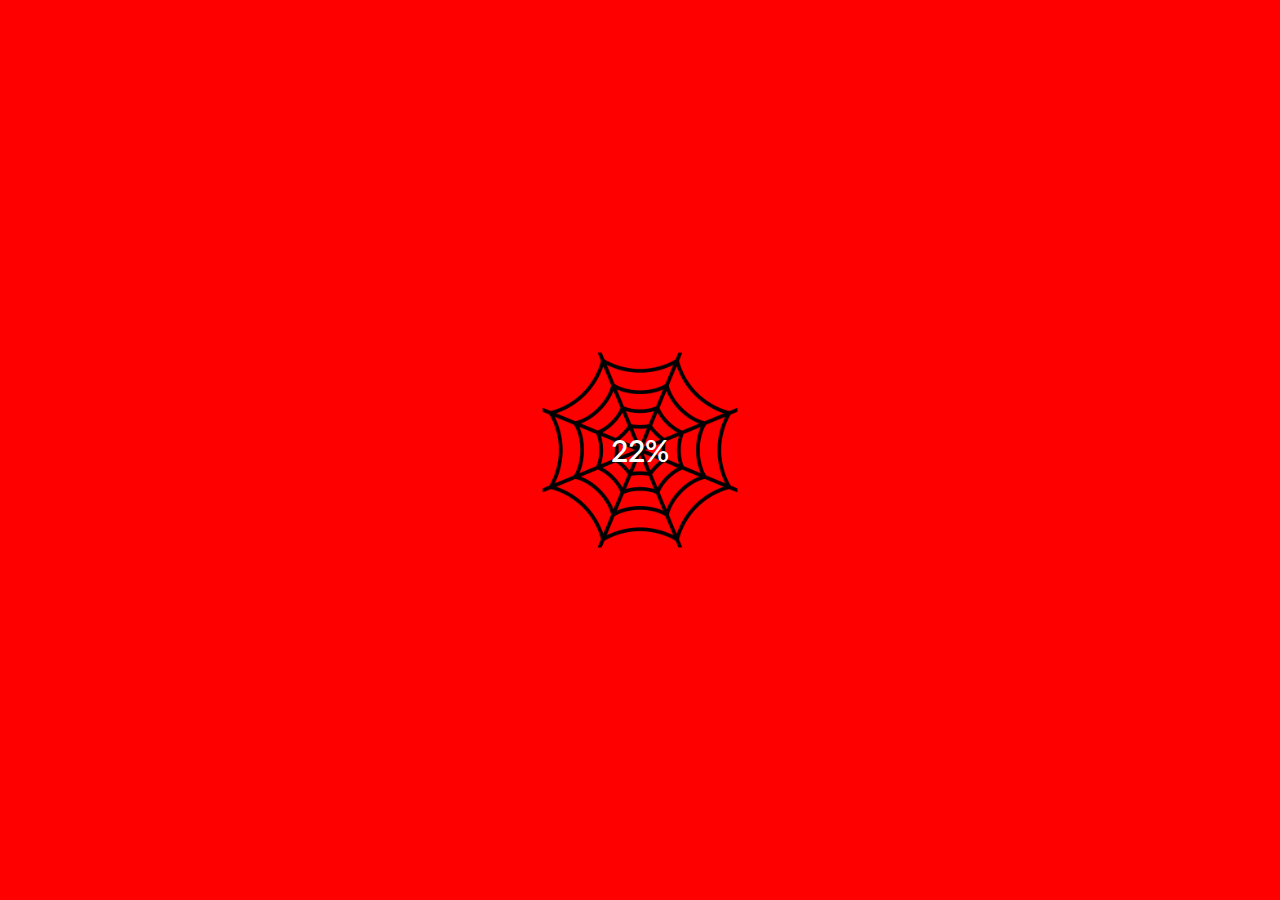
==== commit 9329f969: "terminado" ====
--- a/TP4/index.html
+++ b/TP4/index.html
@@ -22,29 +22,31 @@
     <header>
       <nav>
         <div class="contenedor-1080">
-          <svg class="menu-hamburguesa" xmlns="http://www.w3.org/2000/svg" width="46" height="39" viewBox="0 0 46 39"
-            fill="none">
-            <g filter="url(#filter0_d_2011_397)">
-              <rect x="2" y="2" width="38" height="8" rx="4" fill="#FFE901" stroke="#2981FF" stroke-width="4" />
-              <rect x="2" y="13" width="38" height="8" rx="4" fill="#FFE901" stroke="#2981FF" stroke-width="4" />
-              <rect x="2" y="24" width="38" height="8" rx="4" fill="#FFE901" stroke="#2981FF" stroke-width="4" />
-            </g>
-            <defs>
-              <filter id="filter0_d_2011_397" x="0" y="0" width="46" height="39" filterUnits="userSpaceOnUse"
-                color-interpolation-filters="sRGB">
-                <feFlood flood-opacity="0" result="BackgroundImageFix" />
-                <feColorMatrix in="SourceAlpha" type="matrix" values="0 0 0 0 0 0 0 0 0 0 0 0 0 0 0 0 0 0 127 0"
-                  result="hardAlpha" />
-                <feOffset dx="4" dy="5" />
-                <feComposite in2="hardAlpha" operator="out" />
-                <feColorMatrix type="matrix" values="0 0 0 0 0.00784314 0 0 0 0 0.0941176 0 0 0 0 0.494118 0 0 0 1 0" />
-                <feBlend mode="normal" in2="BackgroundImageFix" result="effect1_dropShadow_2011_397" />
-                <feBlend mode="normal" in="SourceGraphic" in2="effect1_dropShadow_2011_397" result="shape" />
-              </filter>
-            </defs>
-          </svg>
+          <div class="menu-hamburguesa">
+            <div class="rect1 ">
+
+            </div>
+            <div class="rect2 ">
+
+            </div>
+            <div class="rect3 ">
+
+            </div>
+          </div>
           <div>
             <button class="btn-comprar">COMPRAR</button>
+          </div>
+          <div class="menu-desplegado ocultar">
+
+          </div>
+          <div class="mi-carrito ocultar">
+            Mi carrito
+          </div>
+          <div class="mis-personajes ocultar">
+            Mis personajes
+          </div>
+          <div class="mis-compras ocultar">
+            Mis compras
           </div>
         </div>
       </nav>
@@ -69,7 +71,7 @@
         </div>
         <div class="subtitulo-seccion-2">
           <p>Spidey, nuestro lanzador de telarañas favorito se une a Ghost-Spider (Gwen Stacey) y Miles Morales para
-            formar el equipo de Spidey, con la ayuda del cómico pero leal robot de Spidey, TRACE-E. Si Spidey se
+            formar el equipo de Spidey, con la ayuda del cómico pero leal robot de Spidey, TRACE- <br>E. Si Spidey se
             encuentra
             en una situación difícil donde necesita <br> aún más poder de superhéroe, tengan la seguridad de que un <br>
             amigo de
@@ -133,6 +135,7 @@
     </section>
     <section class="seccion-hulk">
       <div class="seccion5-1077">
+        <p>Los vengadores <br> acompañando tu <br> aventura</p>
         <div class="prueba2"></div>
         <div class="prueba">
           <div class="cielo-hulk sombra-cielo objeto" data-value="1"></div>
@@ -267,6 +270,8 @@
           </svg>
         </div>
       </div>
+      <div class="hover-spidermans">
+      </div>
     </section>
     <section class="seccion-7">
       <div class="seccion-7-titulo">
@@ -295,12 +300,12 @@
       <!-- <div class="spiderman-rojo-sprisheet">
         <img src="img/spiderman-rojo-sprisheet.png">
       </div> -->
-      <!-- <div class="spiderman-blanco-sprisheet">
+      <div class="spiderman-blanco-sprisheet">
         <img src="img/spiderman-blanco-sprisheet.png">
       </div>
       <div class="spiderman-rojo-2-sprisheet">
         <img src="img/spiderman-rojo-2-sprisheet.png">
-      </div> -->
+      </div>
     </section>
     <section class="seccion-8">
       <div class="seccion-8-1080">
@@ -313,26 +318,26 @@
             Office.
             SEGA, the SEGA logo and SONIC SUPERSTARS are either registered trademarks or trademarks of SEGA CORPORATION
             or
-            its affiliates.
+            its <br> affiliates.
             All other trademarks, logos and copyrights are property of their respective owners.©2023 The LEGO Group.
             LEGO, the LEGO logo, the Minifigure, and the Brick and Knob configurations are trademarks and/or copyrights
             of
             the LEGO Group.
-            All other marks and trademarks are the property of their respective owners.
-            All rights reserved."PS", "PS5" and "PS4" are registered trademarks or trademarks of Sony Interactive
+            All other marks and trademarks are the <br> property of their respective owners.
+            All rights reserved."PS", "PS5" and <br> "PS4" are registered trademarks or trademarks of Sony Interactive
             Entertainment Inc.Microsoft, the Xbox Sphere mark, the Series X logo, Xbox One, and Xbox Series X are
-            trademarks of the Microsoft group of companies.Nintendo Switch is a trademark of NintendoEPIC GAMES and the
+            trademarks of the Microsoft group of companies.Nintendo Switch is a trademark of NintendoEPIC GAMES and <br>
+            the
             EPIC STORE LOGO are trademarks or registered trademarks of EPIC GAMES INC.©2023 Valve Corporation.
-            Steam and the Steam logo are trademarks and/or registered trademarks of Valve Corporation in the U.S. and/or
+            Steam and the Steam logo are trademarks and/or registered trademarks of Valve Corporation in the U.S. <br>
+            and/or
             other countries.
-            The ESRB rating icons are registered trademarks of the Entertainment Software Association.
+            The ESRB rating icons are registered trademarks of <br> the Entertainment Software Association.
             <br>
             <br>
             <a class="texto-derecho " href="">COOKIE POLICY </a> <a class="texto-derecho privacidad" href=""> PRIVACY
               POLICY</a>
           </p>
-          <div class="sprisheet-spiderman-tirando-telaraña">
-          </div>
         </div>
         <div class="redes-sociales">
           <img src="img/seccion9-redes.png">
@@ -341,144 +346,6 @@
     </section>
   </div>
 
-  <!--  
-  <div class="personaje-1 ocultar">
-    <div class="foto-popup">
-      <img src="img/foto1Popup.png" alt="">
-    </div>
-    <div class="titulo-nombre-personaje">
-      <h3 class="nombre">Peter Parker</h3>
-    </div>
-    <div class="texto-personaje">
-      <p class="info-personaje">también conocido como Spider-Man, es un personaje de ficción de Marvel Comics. Los
-        poderes de Spider-Man son el
-        resultado de una picadura de araña radiactiva que le otorgó habilidades especiales. Sus poderes incluyen:
-        Agilidad sobrehumana: Spider-Man tiene una agilidad extraordinaria que le permite moverse de manera rápida y
-        ágil, saltar grandes distancias y realizar acrobacias asombrosas.
-        Fuerza sobrehumana: Aunque no es tan fuerte como algunos de los superhéroes más poderosos de Marvel, Spider-Man
-        tiene una fuerza considerable que le permite levantar objetos pesados y enfrentarse a enemigos formidables.
-        Sentido arácnido: Spider-Man tiene un sentido arácnido que le permite detectar el peligro antes de que ocurra.
-        Puede reaccionar instintivamente a las amenazas, lo que lo hace extremadamente difícil de sorprender.
-        Trepar paredes: Spider-Man puede adherirse a las paredes y techos, lo que le permite moverse de manera vertical
-        y colgarse boca abajo.
-        Disparadores de telaraña: Peter Parker ha creado lanzadores de telarañas especiales que le permiten disparar y
-        controlar telarañas. Utiliza estas telarañas para balancearse entre edificios, atrapar a los villanos y crear
-        redes para inmovilizar a los oponentes.
-        <br>
-        <br>
-        Estos son los poderes principales de Spider-Man en los cómics y en varias adaptaciones cinematográficas y
-        televisivas. Cabe destacar que a lo largo de la historia de los cómics, Spider-Man ha adquirido o perdido
-        temporalmente otros poderes y habilidades debido a diferentes tramas y eventos.t
-      </p>
-    </div>
-    <div class="cerrar-popup">
-      <svg xmlns="http://www.w3.org/2000/svg" width="89" height="89" viewBox="0 0 89 89" fill="none">
-        <circle class="circulo-popup" cx="44.5" cy="44.5" r="44.5" />
-      </svg>
-      <div class="cruz circulo-popup">
-        <svg xmlns="http://www.w3.org/2000/svg" width="36" height="36" viewBox="0 0 36 36" fill="none">
-          <line class="circulo-popup" x1="1.86038" y1="34.24" x2="33.8603" y2="2.24012" stroke="black"
-            stroke-width="4.97801" />
-          <line class="circulo-popup" x1="1.75999" y1="2.24001" x2="33.7599" y2="34.2399" stroke="black"
-            stroke-width="4.97801" />
-        </svg>
-      </div>
-    </div>
-  </div> -->
-
-
-  <!-- SEGUNDO POPUP -->
-  <!-- <div class="personaje-1 personaje-2 ocultar">
-    <div class="foto-popup">
-      <img src="img/foto2Popup.png" alt="">
-    </div>
-    <div class="titulo-nombre-personaje">
-      <h3 class="nombre">Miles Morales</h3>
-    </div>
-    <div class="texto-personaje">
-      <p class="info-personaje">Sus poderes son en gran medida similares a los de Peter Parker, el Spider-Man original,
-        pero Miles tiene algunas diferencias notables. Los poderes de Miles Morales incluyen:
-        Agilidad sobrehumana: Miles posee una agilidad extraordinaria que le permite moverse de manera rápida y realizar
-        acrobacias impresionantes, al igual que Peter Parker.
-        Sentido arácnido: Al igual que Peter Parker, Miles Morales tiene un sentido arácnido que le permite detectar el
-        peligro antes de que ocurra. Esto le proporciona una ventaja en la lucha contra los criminales.
-        Trepar paredes: Miles puede adherirse a las paredes y techos, lo que le permite moverse de manera vertical y
-        colgarse boca abajo, al igual que otros Spider-Men.
-        Camuflaje arácnido: Una de las características distintivas de Miles Morales es su habilidad de camuflaje
-        arácnido. Puede volverse completamente invisible para el ojo humano durante un corto período de tiempo. Esta
-        habilidad le proporciona una ventaja estratégica en situaciones de combate y sigilo.
-        Descarga venenosa: En algunas versiones de los cómics y adaptaciones, Miles Morales también puede liberar una
-        "descarga venenosa" que es una forma de energía bioeléctrica. Esta habilidad puede usarse en combate o para
-        desactivar dispositivos electrónicos.
-        <br>
-        <br>
-        Estos son los poderes principales de Miles Morales en los cómics y en las adaptaciones cinematográficas y de
-        videojuegos. El personaje de Miles Morales ha ganado popularidad y es conocido por su origen diverso y sus
-        habilidades únicas en el universo de Spider-Man.
-      </p>
-    </div>
-    <div class="cerrar-popup">
-      <svg xmlns="http://www.w3.org/2000/svg" width="89" height="89" viewBox="0 0 89 89" fill="none">
-        <circle class="circulo-popup" cx="44.5" cy="44.5" r="44.5" />
-      </svg>
-      <div class="cruz circulo-popup">
-        <svg xmlns="http://www.w3.org/2000/svg" width="36" height="36" viewBox="0 0 36 36" fill="none">
-          <line class="circulo-popup" x1="1.86038" y1="34.24" x2="33.8603" y2="2.24012" stroke="black"
-            stroke-width="4.97801" />
-          <line class="circulo-popup" x1="1.75999" y1="2.24001" x2="33.7599" y2="34.2399" stroke="black"
-            stroke-width="4.97801" />
-        </svg>
-      </div>
-    </div>
-  </div> -->
-
-  <!-- TERCER POPUP -->
-  <!-- <div class="personaje-1 personaje-3 ocultar">
-    <div class="foto-popup">
-      <img src="img/foto3Popup.png" alt="">
-    </div>
-    <div class="titulo-nombre-personaje">
-      <h3 class="nombre">Gwen Stacy</h3>
-    </div>
-    <div class="texto-personaje">
-      <p class="info-personaje">también conocida como Spider-Woman o Spider-Gwen, es un personaje de cómic de Marvel
-        Comics que proviene de una realidad alternativa en el multiverso de Spider-Man. Sus poderes son en gran medida
-        similares a los de otros Spider-Personajes, pero Gwen tiene algunas variaciones específicas. Los poderes de
-        Spider-Gwen incluyen:
-
-        Agilidad sobrehumana: Gwen Stacy posee una agilidad extraordinaria que le permite moverse de manera rápida y
-        realizar acrobacias impresionantes.
-        Fuerza sobrehumana: Al igual que otros Spider-Personajes, Gwen tiene una fuerza considerable que le permite
-        levantar objetos pesados y luchar contra enemigos formidables.
-        Sentido arácnido: Spider-Gwen también posee el sentido arácnido, que le permite detectar el peligro antes de que
-        ocurra, similar a Peter Parker y otros Spider-Men.
-        Trepar paredes: Al igual que otros Spider-Personajes, Gwen Stacy puede adherirse a las paredes y techos, lo que
-        le permite moverse de manera vertical y colgarse boca abajo.
-        Disparadores de telaraña: Spider-Gwen utiliza lanzadores de telarañas para balancearse entre edificios, atrapar
-        a los villanos y crear redes para inmovilizar a los oponentes.
-        <br>
-        <br>
-        En resumen, Spider-Gwen posee habilidades arácnidas similares a las de otros personajes de Spider-Man, pero su
-        traje y su identidad están diseñados de manera diferente, y proviene de una realidad alternativa donde Gwen
-        Stacy adquiere los poderes de Spider-Man en lugar de Peter Parker. El personaje ha ganado popularidad en los
-        cómics y se ha convertido en un ícono por derecho propio.
-      </p>
-    </div>
-    <div class="cerrar-popup">
-      <svg xmlns="http://www.w3.org/2000/svg" width="89" height="89" viewBox="0 0 89 89" fill="none">
-        <circle class="circulo-popup" cx="44.5" cy="44.5" r="44.5" />
-      </svg>
-      <div class="cruz circulo-popup">
-        <svg xmlns="http://www.w3.org/2000/svg" width="36" height="36" viewBox="0 0 36 36" fill="none">
-          <line class="circulo-popup" x1="1.86038" y1="34.24" x2="33.8603" y2="2.24012" stroke="black"
-            stroke-width="4.97801" />
-          <line class="circulo-popup" x1="1.75999" y1="2.24001" x2="33.7599" y2="34.2399" stroke="black"
-            stroke-width="4.97801" />
-        </svg>
-      </div>
-    </div>
-  </div> -->
-
   <script src="js/animaciones.js"></script>
 </body>
 
--- a/TP4/css/style.css
+++ b/TP4/css/style.css
@@ -22,7 +22,7 @@
     background: linear-gradient(180deg, #5499F8 0%, #5499F8 87.91%, rgba(84, 153, 248, 0.00) 100%);
     position: absolute;
     top: 0;
-    z-index: 20;
+    z-index: 2;
 }
 
 .seccion-1 {
@@ -88,6 +88,7 @@
     position: absolute;
     top: 6275px;
     z-index: 2;
+    overflow: hidden;
 }
 
 .seccion-7 {
@@ -165,8 +166,231 @@
 
 .menu-hamburguesa {
     position: absolute;
+    width: 34px;
+    height: 26px;
     top: 14%;
     left: -4px;
+    filter: drop-shadow(4px 5px 0px #02187E);
+    cursor: pointer;
+}
+
+.rect1 {
+    position: absolute;
+    width: 34px;
+    height: 4px;
+    top: 0;
+    background-color: #FFE901;
+    border-radius: 111px;
+    border: 4px solid #2981FF;
+}
+
+.rect2 {
+    position: absolute;
+    width: 34px;
+    height: 4px;
+    top: 11px;
+    background-color: #FFE901;
+    border-radius: 111px;
+    margin-bottom: 11px;
+    border: 4px solid #2981FF;
+}
+
+.rect3 {
+    position: absolute;
+    width: 34px;
+    height: 4px;
+    top: 22px;
+    background-color: #FFE901;
+    border-radius: 111px;
+    border: 4px solid #2981FF;
+}
+
+.girar1 {
+    animation: rotarArriba 1s;
+    animation-fill-mode: forwards;
+}
+
+.girar3 {
+    animation: rotarAbajo 1s;
+    animation-fill-mode: forwards;
+}
+
+.centro {
+    position: absolute;
+    width: 34px;
+    height: 26px;
+    top: 14%;
+    left: -4px;
+}
+
+@keyframes rotarArriba {
+    0% {
+        transform: rotate(0deg);
+    }
+
+    100% {
+        transform: rotate(-45deg) translate(-8px, 6px);
+        box-shadow: none;
+    }
+}
+
+@keyframes rotarAbajo {
+    0% {
+        transform: rotate(0deg);
+    }
+
+    100% {
+        transform: rotate(45deg) translate(-9px, -8px);
+        box-shadow: none;
+    }
+}
+
+.volver2 {
+    animation: volver 1s ease-in;
+    animation-fill-mode: forwards;
+}
+
+@keyframes volver {
+    0% {
+        opacity: 0;
+    }
+
+    100% {
+        opacity: 1;
+    }
+}
+
+.volver1 {
+    animation: revertirRotarArriba 1s;
+    animation-fill-mode: forwards;
+}
+
+.volver3 {
+    animation: revertirRotarAbajo 1s;
+    animation-fill-mode: forwards;
+}
+
+@keyframes revertirRotarArriba {
+    0% {
+        transform: rotate(-45deg) translate(-8px, 6px);
+    }
+
+    100% {
+        transform: rotate(0deg) translate(0, 0);
+    }
+}
+
+@keyframes revertirRotarAbajo {
+    0% {
+        transform: rotate(45deg) translate(-9px, -8px);
+    }
+
+    100% {
+        transform: rotate(0deg) translate(0, 0);
+    }
+}
+
+.menu-desplegado {
+    width: 174px;
+    height: 229px;
+    border: solid 4px #2982ff;
+    position: absolute;
+    top: 0;
+    left: -20px;
+    z-index: -1;
+    background-color: #ffe901;
+    border-radius: 12px;
+    animation: aparecer-lado-izquierdo 2s forwards;
+}
+
+.mi-carrito {
+    width: 150px;
+    height: 30px;
+    border: solid;
+    position: absolute;
+    top: 70px;
+    left: -10px;
+    display: flex;
+    justify-content: center;
+    align-items: center;
+    border-radius: 111px;
+    border: 4px solid #f10408;
+    box-sizing: content-box;
+    background: #ffffff;
+    box-shadow: 4px 5px 0px 0px #02187E;
+    color: #02187E;
+    font-family: 'Lato', sans-serif;
+    font-size: 15px;
+    font-style: normal;
+    font-weight: 900;
+    line-height: 18.9px;
+    opacity: 0;
+    animation: aparecer-lado-izquierdo 2s forwards;
+    cursor: pointer;
+}
+
+.mis-personajes {
+    width: 150px;
+    height: 30px;
+    border: solid;
+    position: absolute;
+    top: 120px;
+    left: -10px;
+    display: flex;
+    justify-content: center;
+    align-items: center;
+    border-radius: 111px;
+    border: 4px solid #f10408;
+    box-sizing: content-box;
+    background: #ffffff;
+    box-shadow: 4px 5px 0px 0px #02187E;
+    color: #02187E;
+    font-family: 'Lato', sans-serif;
+    font-size: 15px;
+    font-style: normal;
+    font-weight: 900;
+    line-height: 18.9px;
+    opacity: 0;
+    animation: aparecer-lado-izquierdo 2s forwards;
+    cursor: pointer;
+}
+
+.mis-compras {
+    width: 150px;
+    height: 30px;
+    border: solid;
+    position: absolute;
+    top: 170px;
+    left: -10px;
+    display: flex;
+    justify-content: center;
+    align-items: center;
+    border-radius: 111px;
+    border: 4px solid #f10408;
+    box-sizing: content-box;
+    background: #ffffff;
+    box-shadow: 4px 5px 0px 0px #02187E;
+    color: #02187E;
+    font-family: 'Lato', sans-serif;
+    font-size: 15px;
+    font-style: normal;
+    font-weight: 900;
+    line-height: 18.9px;
+    opacity: 0;
+    animation: aparecer-lado-izquierdo 2s forwards;
+    cursor: pointer;
+}
+
+@keyframes aparecer-lado-izquierdo {
+    0% {
+        opacity: 0;
+        transform: translateX(-25px);
+    }
+
+    100% {
+        opacity: 1;
+        transform: translateX(0);
+    }
 }
 
 /* ---- TERMINA LA NAVEGACION ---- */
@@ -195,6 +419,7 @@
     left: -4%;
     z-index: 2;
     animation: aparicion-edificio-izquierdo 2s;
+    pointer-events: none;
 }
 
 @keyframes aparicion-edificio-izquierdo {
@@ -241,6 +466,7 @@
     bottom: -1%;
     z-index: 2;
     animation: aparicion-edificio-derecho 2s;
+    pointer-events: none;
 }
 
 @keyframes aparicion-edificio-derecho {
@@ -277,28 +503,6 @@
         transform: translateY(0);
     }
 }
-
-/* .spiderman-rojo {
-    background-image: url("../img/spiderman-rojo.png");
-    background-size: 100% 100%;
-    width: 36.32%;
-    height: 64.58%;
-    position: absolute;
-    top: 31.52%;
-    left: 31.56%;
-    z-index: 2;
-}
-
-.spiderman-negro {
-    background-image: url("../img/spiderman-negro.png");
-    background-size: 100% 100%;
-    width: 30.70%;
-    height: 54.58%;
-    position: absolute;
-    top: 29%;
-    right: 15%;
-    z-index: 2;
-} */
 
 .spiderman-blanco {
     background-image: url("../img/spiderman-blanco.png");
@@ -424,15 +628,6 @@
 
 }
 
-/* .seccion-2-1080px p {
-    color: #FFF;
-    font-family: Lato;
-    font-size: 20px;
-    font-style: normal;
-    font-weight: 400;
-    line-height: normal;
-} */
-
 .subtitulo-seccion-2 {
     width: 586px;
     height: 154px;
@@ -446,23 +641,6 @@
     font-weight: 400;
     line-height: normal;
 }
-
-/* 
-.seccion2-img {
-    background-image: url("../img/seccion-2-imagen.png");
-    background-size: 100% 100%;
-    width: 751.65px;
-    height: 413.13px;
-    position: absolute;
-    top: 537.5px;
-    right: 322.63px;
-    left: -9.72px;
-    z-index: 2;
-    border-radius: 26px;
-    border: 9px solid #FFF;
-    box-shadow: 3px 6px 8px 4px rgba(0, 0, 0, 0.15);
-    transform: rotate(-2.222deg);
-} */
 
 
 .seccion2-img {
@@ -710,6 +888,19 @@
     margin: auto
 }
 
+.seccion5-1077 p {
+    color: #FFF;
+    font-family: Lato;
+    font-size: 60px;
+    font-style: normal;
+    font-weight: 600;
+    line-height: 94.5%;
+    /* 56.7px */
+    position: absolute;
+    top: 163px;
+    left: 0;
+}
+
 .cielo-hulk {
     background-image: url("../img/cielo-seccion-5.png");
     background-size: 100% 100%;
@@ -844,8 +1035,8 @@
     display: flex;
     justify-content: center;
     align-items: center;
-
-}
+}
+
 
 .titulo-juego {
     position: absolute;
@@ -961,22 +1152,22 @@
 
 .texto1-aparecer {
     opacity: 0;
-    transition: opacity 0.5s ease-in-out;
+    transition: opacity 1s ease-in-out;
 }
 
 .texto2-aparecer {
     opacity: 0;
-    transition: opacity 0.5s ease-in-out;
+    transition: opacity 1s ease-in-out;
 }
 
 .texto3-aparecer {
     opacity: 0;
-    transition: opacity 0.5s ease-in-out;
+    transition: opacity 1s ease-in-out;
 }
 
 .texto4-aparecer {
     opacity: 0;
-    transition: opacity 0.5s ease-in-out;
+    transition: opacity 1s ease-in-out;
 }
 
 /* ---- TERMINA LA SECCION 5 ---- */
@@ -1024,6 +1215,8 @@
     transition: all 0.5s;
     z-index: 4;
     cursor: pointer;
+    -webkit-text-stroke: 2px;
+    letter-spacing: 2px;
 }
 
 .btn-intermedio:hover {
@@ -1045,7 +1238,7 @@
     top: 171.5px;
     box-sizing: border-box;
     transition: transform 0.5s ease;
-
+    z-index: 6;
 }
 
 .seccion-6-img-1 svg {
@@ -1059,12 +1252,6 @@
 .hover-img1-seccion6 {
     cursor: pointer;
 }
-
-
-/* .seccion-6-img-1:hover {
-    transform: scale(1.48);
-    transition: transform 0.5s;
-} */
 
 .seccion-6-img-2 {
     position: absolute;
@@ -1076,6 +1263,7 @@
     z-index: 3;
     pointer-events: none;
     transition: transform 0.5s ease;
+    z-index: 6;
 }
 
 .seccion-6-img-2 svg {
@@ -1091,13 +1279,6 @@
     pointer-events: auto;
     transition: transform 0.5s ease;
 }
-
-
-
-/* .seccion-6-img-2:hover {
-    transform: scale(1.48);
-    transition: transform 0.5s;
-} */
 
 .seccion-6-img-3 {
     position: absolute;
@@ -1107,6 +1288,7 @@
     top: 180.14px;
     right: 89.5px;
     transition: transform 0.5s ease;
+    z-index: 6;
 }
 
 .seccion-6-img-3 svg {
@@ -1121,11 +1303,14 @@
     cursor: pointer;
 }
 
-
-/* .seccion-6-img-3:hover {
-    transform: scale(1.48);
-    transition: transform 0.5s;
-} */
+.hover-spidermans {
+    width: 100%;
+    height: 719.861px;
+    position: absolute;
+    top: 0;
+    left: 0;
+    z-index: 5;
+}
 
 /* ---- TERMINA LA SECCION 6 ---- */
 
@@ -1158,16 +1343,6 @@
     align-items: center;
 }
 
-.sprisheet-spiderman-tirando-telaraña {
-    background-image: url("../img/sprisheet-tirando-telaraña.png");
-    width: 140px;
-    height: 70px;
-    border: solid 2px black;
-    position: absolute;
-    left: 456px;
-    bottom: -58px;
-    animation: tira-telaraña 2s steps(3) infinite;
-}
 
 @keyframes tira-telaraña {
     0% {
@@ -1189,6 +1364,7 @@
     bottom: 5.4783950617%;
     left: 17.109375%;
     animation: giro-telaraña 2s steps(7) infinite;
+    cursor: pointer;
 }
 
 @keyframes giro-telaraña {
@@ -1199,6 +1375,14 @@
     100% {
         background-position: 679px;
     }
+}
+
+.sprisheet-spiderman-telaraña:hover {
+    background-image: url("../img/sprisheet-tirando-telaraña.png");
+    background-repeat: repeat-x;
+    width: 140px;
+    height: 116px;
+    animation: tira-telaraña 2s steps(3) infinite;
 }
 
 .spiderman-blanco-sprisheet {
@@ -1280,12 +1464,13 @@
     background: #FFE901;
     box-shadow: 4px 5px 0px 0px #02187E;
     color: #02187E;
-    font-family: Lato;
+    font-family: 'Lato', sans-serif;
     font-size: 20px;
     font-style: normal;
     font-weight: 900;
     line-height: 94.5%;
-    letter-spacing: 2.2px;
+    -webkit-text-stroke: 2px;
+    letter-spacing: 2px;
 }
 
 .seccion-7-titulo {
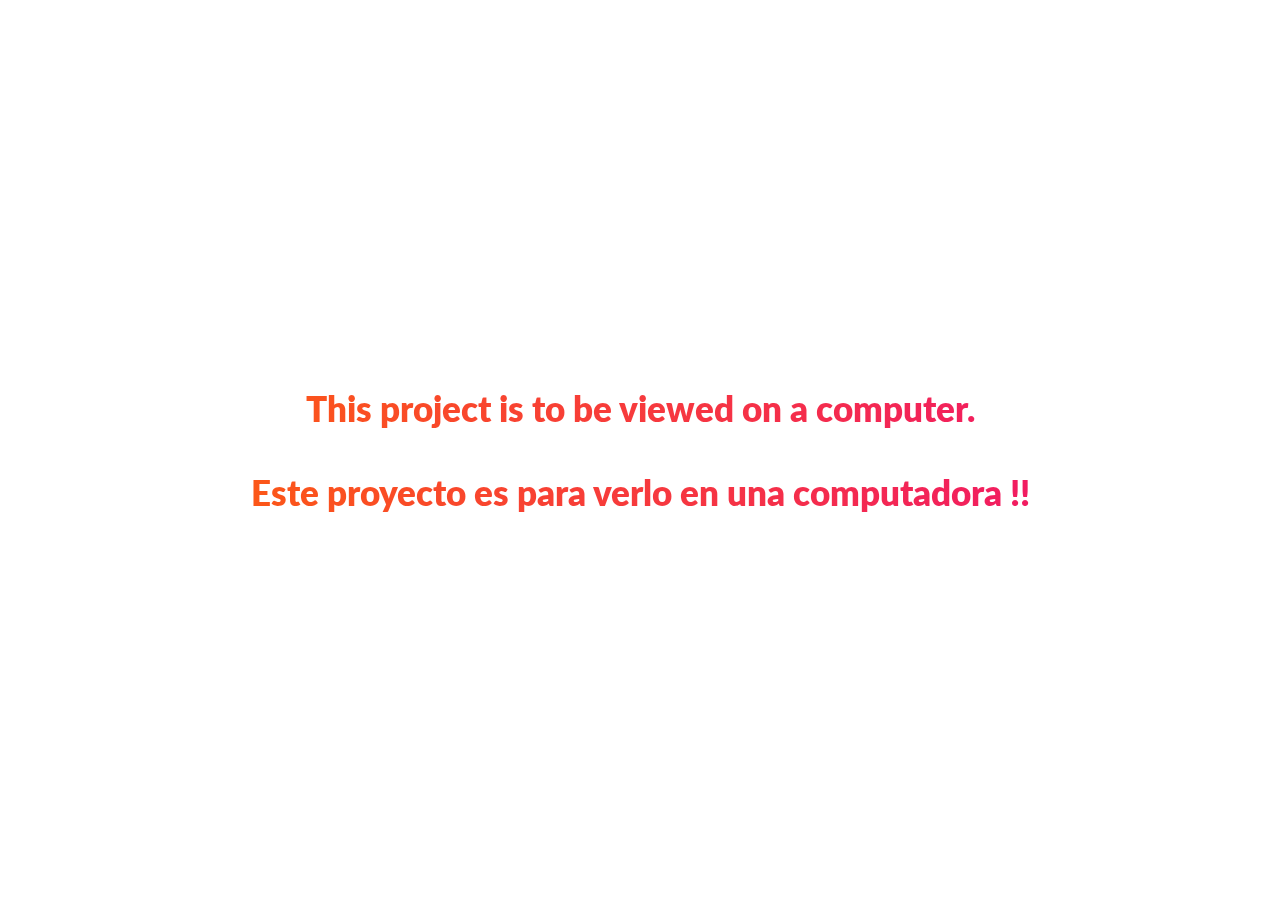
==== commit 5d43c5b4: "new change" ====
--- a/TP4/index.html
+++ b/TP4/index.html
@@ -154,7 +154,10 @@
         </div>
 
         <div class="juego1">
-          <img src="img/seccion5-img-1.png" alt="">
+          <img src="img/seccion5-img-1.png" alt="" class="img-1">
+          <img src="img/seccion5-img-2.png" alt="" class="img-2">
+          <img src="img/seccion5-img-3.png" alt="" class="img-3">
+          <img src="img/seccion5-img-4.png" class="img-4">
         </div>
         <div class="texto1-aparecer">
           <div class="titulo-juego">
@@ -172,9 +175,8 @@
           </div>
         </div>
 
-        <div class="juego2">
-          <!-- <img src="img/seccion5-img-2.png" alt=""> -->
-        </div>
+        <!-- <div class="juego2">
+        </div> -->
         <div class="texto2-aparecer">
           <div class="titulo-juego2">
             <h4 class="titulos-imagen">Escenas deslumbrantes que te sorprenderán</h4>
@@ -191,9 +193,8 @@
           </div>
         </div>
 
-        <div class="juego3">
-          <!-- <img src="img/seccion5-img-3.png" alt=""> -->
-        </div>
+        <!-- <div class="juego3">
+        </div> -->
         <div class="texto3-aparecer">
           <div class="titulo-juego3">
             <h4 class="titulos-imagen">Cada misión te dará puntos que no sirven para nada!</h4>
@@ -346,6 +347,15 @@
     </section>
   </div>
 
+  <div class="mensaje">
+    <div>
+      This project is to be viewed on a computer.
+      <br>
+      <br>
+      Este proyecto es para verlo en una computadora !!
+    </div>
+  </div>
+
   <script src="js/animaciones.js"></script>
 </body>
 
--- a/TP4/css/style.css
+++ b/TP4/css/style.css
@@ -300,7 +300,7 @@
     z-index: -1;
     background-color: #ffe901;
     border-radius: 12px;
-    animation: aparecer-lado-izquierdo 2s forwards;
+    /* animation: aparecer-lado-izquierdo 1s forwards; */
 }
 
 .mi-carrito {
@@ -325,7 +325,7 @@
     font-weight: 900;
     line-height: 18.9px;
     opacity: 0;
-    animation: aparecer-lado-izquierdo 2s forwards;
+    animation: aparecer-lado-izquierdo 0.5s forwards;
     cursor: pointer;
 }
 
@@ -351,7 +351,7 @@
     font-weight: 900;
     line-height: 18.9px;
     opacity: 0;
-    animation: aparecer-lado-izquierdo 2s forwards;
+    animation: aparecer-lado-izquierdo 1s forwards;
     cursor: pointer;
 }
 
@@ -377,7 +377,7 @@
     font-weight: 900;
     line-height: 18.9px;
     opacity: 0;
-    animation: aparecer-lado-izquierdo 2s forwards;
+    animation: aparecer-lado-izquierdo 1.5s forwards;
     cursor: pointer;
 }
 
@@ -1038,6 +1038,37 @@
 }
 
 
+.img-1 {
+    position: absolute;
+    top: 0;
+    left: 0;
+    transition: all 0.5s;
+}
+
+.img-2 {
+    position: absolute;
+    top: 0;
+    left: 0;
+    opacity: 0;
+    transition: all 0.5s;
+}
+
+.img-3 {
+    position: absolute;
+    top: 0;
+    left: 0;
+    opacity: 0;
+    transition: all 0.5s;
+}
+
+.img-4 {
+    position: absolute;
+    top: 0;
+    left: 0;
+    opacity: 0;
+    transition: all 25s;
+}
+
 .titulo-juego {
     position: absolute;
     width: 467px;
@@ -1128,7 +1159,7 @@
     display: flex;
     justify-content: center;
     align-items: center;
-    visibility: hidden;
+    opacity: 0;
 }
 
 .titulo-juego4 {
@@ -1685,4 +1716,49 @@
     top: 29px;
 }
 
-/* TERMINA EL  POP UP */+/* TERMINA EL  POP UP */
+
+
+@media screen and (max-width: 1280px) {
+
+    body {
+        width: 100%;
+        height: 100vh !important;
+        background-color: #fff;
+    }
+
+    .mensaje {
+        display: flex !important;
+        justify-content: center;
+        align-items: center;
+        color: #000;
+        width: 100%;
+        height: 100vh;
+        background-color: #fff;
+        background: linear-gradient(to right, #FF6A00, #EE0979);
+        -webkit-background-clip: text;
+        -webkit-text-fill-color: transparent;
+        font-size: 35px;
+        font-style: normal;
+        font-weight: 800;
+
+        line-height: normal;
+        text-align: center;
+    }
+
+    .mensaje div {
+        width: 90%;
+    }
+
+    .contendor-principal {
+        display: none;
+    }
+
+    .contenedor-loading {
+        display: none;
+    }
+}
+
+.mensaje {
+    display: none;
+}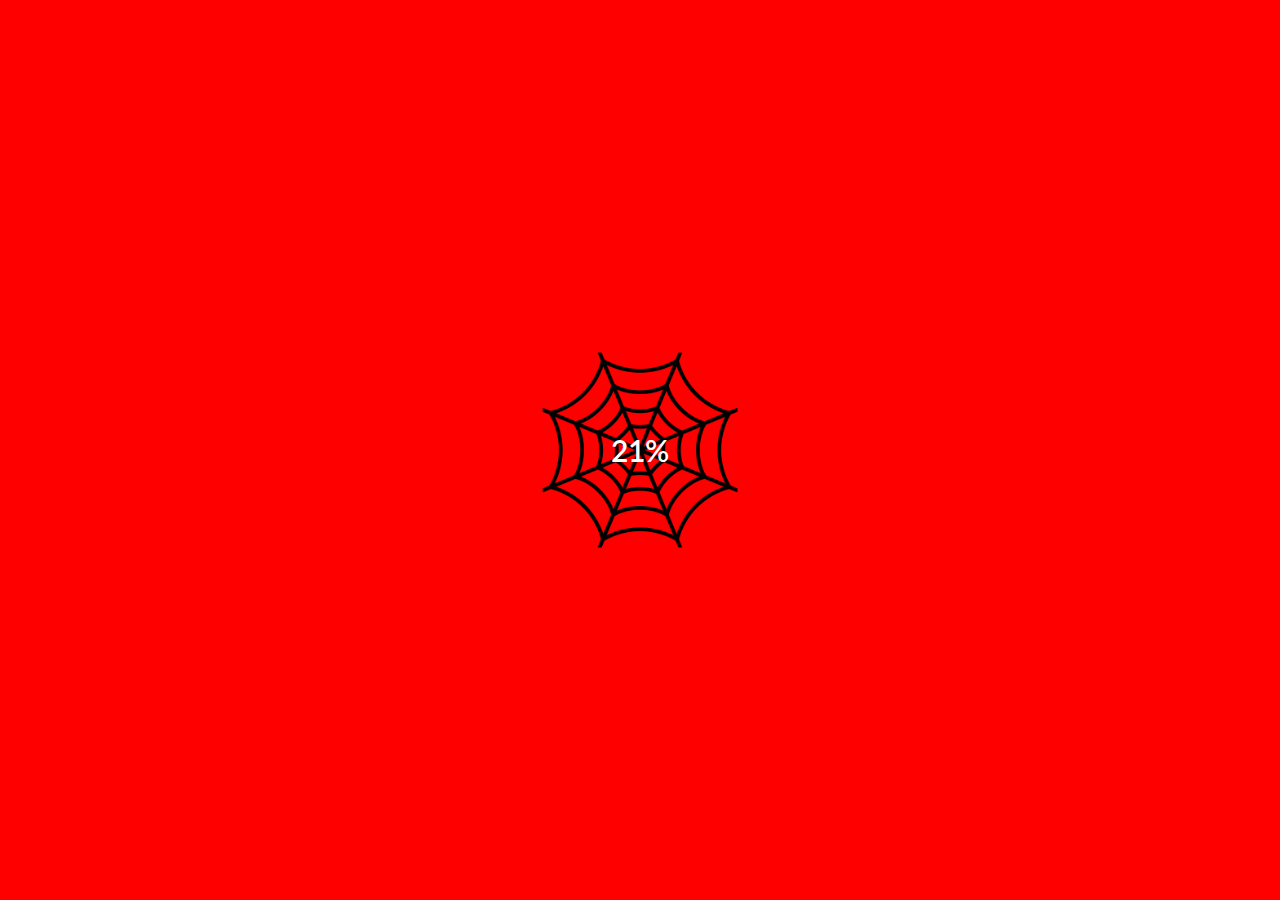
==== commit 23116f13: "changes the img" ====
--- a/TP4/index.html
+++ b/TP4/index.html
@@ -78,7 +78,7 @@
             los Vengadores correrá para ayudar.</p>
         </div>
         <div class="seccion2-img">
-          <img src="img/seccion-2-imagen.png">
+          <img src="img/seccion-2-imagen.webp">
         </div>
       </div>
     </section>
@@ -114,20 +114,20 @@
     </section>
     <section class="seccion-4">
       <div class="seccion-4-parte-1">
-        <img src="img/seccion-4-parte-1.png" alt="">
+        <img src="img/seccion-4-parte-1.webp" alt="">
         <svg width="500" height="500">
           <polygon points="11,97 49,403 431,281 417,127" fill="transparent" stroke-width="4" id="miPoligono1"></polygon>
         </svg>
         <!-- stroke="red" -->
       </div>
       <div class="seccion-4-parte-2">
-        <img src="img/seccion-4-parte-2.png" alt="">
+        <img src="img/seccion-4-parte-2.webp" alt="">
         <svg width="500" height="500">
           <polygon points="11,97 49,403 431,281 417,127" fill="transparent" stroke-width="4" id="miPoligono2"></polygon>
         </svg>
       </div>
       <div class="seccion-4-parte-3">
-        <img src="img/seccion-4-parte-3.png" alt="">
+        <img src="img/seccion-4-parte-3.webp" alt="">
         <svg width="500" height="500">
           <polygon points="11,97 49,403 431,281 417,127" fill="transparent" stroke-width="4" id="miPoligono3"></polygon>
         </svg>
@@ -154,10 +154,10 @@
         </div>
 
         <div class="juego1">
-          <img src="img/seccion5-img-1.png" alt="" class="img-1">
-          <img src="img/seccion5-img-2.png" alt="" class="img-2">
-          <img src="img/seccion5-img-3.png" alt="" class="img-3">
-          <img src="img/seccion5-img-4.png" class="img-4">
+          <img src="img/seccion5-img-1.webp" alt="" class="img-1">
+          <img src="img/seccion5-img-2.webp" alt="" class="img-2">
+          <img src="img/seccion5-img-3.webp" alt="" class="img-3">
+          <img src="img/seccion5-img-4.webp" class="img-4">
         </div>
         <div class="texto1-aparecer">
           <div class="titulo-juego">
@@ -216,7 +216,7 @@
         </div>
 
         <div class="juego4">
-          <img src="img/seccion5-img-4.png">
+          <img src="img/seccion5-img-4.webp">
         </div>
         <div class="texto4-aparecer">
           <div class="titulo-juego4">
@@ -246,7 +246,7 @@
     <section class="seccion-6">
       <div class="seccion-2-1080px">
         <div class="seccion-6-img-1">
-          <img src="img/seccion6img1.png" alt="">
+          <img src="img/seccion6img1.webp" alt="">
           <svg>
             <polygon
               points="24,31.5 33.5,20 42.5,11.5 52,5.5 61,2.5 71.5,0 80.5,0 96.5,0 111,4 126.5,15 139,29.5 159,68 173.5,108.5 172,77.5 175.5,75 179.5,75 183,80.5 183.5,87 193.5,85 196.5,80.5 200,73.5 204,65.5 206.5,65.5 209.5,67 210.5,73.5 206.5,83 203,94 206.5,98.5 213.5,96 217.5,96 219.5,101 218.5,104.5 207.5,108.5 195.5,112.5 186,121 175.5,134.5 174,143 168,151.5 167,170.5 165.5,190.5 173,188 181,189 187,196.5 195.5,211 205,230 221.5,264.5 232,290 230,298.5 224,307 212,312.5 198.5,314.5 187,310.5 181,302 180,291 180,275 181,257.5 173,241 168.5,245 160,257.5 157.5,263 159,275 162,292 162,298.5 173,300.5 182.5,310.5 193,312.5 201,319 218.5,342 225.5,355.5 225.5,365 224,374.5 218,381 211,383.5 201,381 189.5,373.5 169.5,348.5 151,323.5 138.5,305.5 132.5,285.5 127,261.5 75,239.5 69.5,235 75,242.5 69.5,266.5 72.5,291 65,296 58,291 55.5,268 40.5,266.5 30,261.5 10,288.5 4,286.5 0,282 0,274.5 7.5,263.5 19.5,248 21.5,239.5 19.5,231 5,225 2.5,217 7.5,212.5 12.5,210.5 44.5,222.5 52.5,212.5 62.5,198 62.5,186.5 65.5,180.5 72.5,174.5 75,171 73.5,170 62.5,171 52.5,172.5 37.5,173 24.5,172.5 15,167 7.5,150 9,78 15,49.5 24,31.5"
@@ -255,7 +255,7 @@
           <!-- stroke="red" stroke-width="4" -->
         </div>
         <div class="seccion-6-img-2">
-          <img src="img/seccion6img2.png" alt="">
+          <img src="img/seccion6img2.webp" alt="">
           <svg>
             <polygon
               points="129.5,2 164.5,0.5 187,10 205.5,25 215,45.5 221,62 221,101 217,128 210.5,146.5 201.5,159 190.5,170 199.5,174 209.5,173 216,171.5 223,171.5 229.5,175 235.5,178.5 246,178.5 253,176 261.5,175 262.75,167 264,159 268,138 271.5,127 281.5,124.5 287.5,128 287.5,138 285,146.5 287.5,154 296.5,159 308,154 332,142 342.5,139.5 350,142 352.5,152.5 332,164.5 311,171.5 312.5,184 308,198.5 304.5,205 320.5,210.5 328,222 323,229 309,228 294,222 285,219.5 268,217.5 259.5,214.5 244,210.5 235.5,207.5 228,207.5 223,222 219.5,235.5 213,251 213,260.5 235.5,243.5 246,241.5 257.5,248.5 262.5,256.5 261,298 270,295.5 290.5,298 303,310 305.5,330 298.5,345.5 278.5,367 263.5,376.5 254.5,383 241,384.5 224.5,380 212.5,371 209.5,364.5 209.5,354 209.5,337 212.5,315.5 214,310 196,314 178,318.5 185,320.5 196,322 202,330 207,347 202,403 191,417 178,420.5 169,417 160.5,403 154,380 146,361 133,337 119.5,318.5 109.5,305 104,290.5 104,283.5 109.5,276 117.5,272 126.5,270.5 137.5,270.5 147.5,273.5 153.5,278 150.5,266 139,254.5 128.5,241.5 119.5,231 114.5,237.5 102,241.5 99,252.5 87.5,260.5 79,270.5 71.5,290.5 65,301 57.5,301 51,294 55.5,281.5 62.5,260.5 49,248.5 42.5,232.5 31.5,232.5 17,235.5 6,235.5 0.5,224 10,215.5 27,214 46.5,212 50.5,207 52,198 45,189 40.5,178.5 46.5,170 56,170 67,185.5 84,203.5 99,200 106.5,191 121,187.5 128.5,185.5 137,178.5 126.5,174 116.5,168.5 104,159 90,141 76,117.5 65.5,85 65.5,63 73.5,36.5 84,25 102,13.5 129.5,2"
@@ -263,7 +263,7 @@
           </svg>
         </div>
         <div class="seccion-6-img-3">
-          <img src="img/seccion6img3.png" alt="">
+          <img src="img/seccion6img3.webp" alt="">
           <svg>
             <polygon
               points="10.5,90 15,88.5 18.5,92 20,96.5 21.5,100.5 23.5,101 24,95.5 25.5,91.5 27.5,88.5 30,88.5 33.5,90.5 33.5,101.5 35,102 39,97.5 43.5,96.5 46.5,101 43.5,107 51,107 53.5,108.5 54.5,111.5 53.5,114 50,116 61.5,123 57.5,117.5 53,104 50.5,90 48,68.5 50.5,45 61.5,25.5 82.5,10.5 109,2.5 130,0.5 149,5.5 169,15 183,30 193,47.5 198,68.5 193,104 185.5,128 172,151.5 155,167.5 165,174 170.5,181.5 172,189 185.5,199.5 198,204 203,204 210,197.5 217,193 223,184 231.5,184 235.5,190.5 231.5,199.5 227,207.5 231.5,213.5 255,223.5 270,232.5 266,241.5 255,241.5 235.5,232.5 227,244 217,252.5 231.5,274.5 231.5,281.5 225.5,284.5 215,274.5 203,259.5 187.5,241.5 185.5,236 181,230.5 172,223.5 168.5,216.5 155,207.5 149,204 141.5,216.5 136.5,225.5 132.5,241.5 131,258 134.5,281.5 134.5,307.5 131,313.5 126.5,315.5 125,330 121.5,342.5 116.5,350 107.5,355.5 96,353.5 85,342.5 81.5,330 81.5,303.5 81.5,292 89.5,279 100.5,272.5 103.5,272.5 102,268 93.5,268 81.5,284 71.5,295 70,307.5 65,315.5 58.5,322.5 62.5,332.5 62.5,342.5 53.5,360 46,372.5 36,381.5 21.5,381.5 12.5,381.5 7.5,372.5 7.5,353.5 16,332.5 31,313.5 38.5,299 50.5,287 60,268 71.5,246 81.5,227.5 85,207.5 81.5,190.5 78.5,174 71.5,162 57.5,147 46,141 39.5,135.5 31.5,127 20.5,127 5.5,133 0,130.5 0,127 4.5,123 9,120 12,114.5 15,109.5 12,101.5 9,96 10.5,90"
@@ -291,10 +291,10 @@
         <button>SUSCRIBIRSE</button>
       </div>
       <div class="seccion7-capcha">
-        <img src="img/seccion7-capcha.png">
+        <img src="img/seccion7-capcha.webp">
       </div>
       <div class="edificios-seccion-sprisheet">
-        <img src="img/edificios-seccion-sprisheet.png">
+        <img src="img/edificios-seccion-sprisheet.webp">
       </div>
       <div class="sprisheet-spiderman-telaraña">
       </div>
@@ -302,10 +302,10 @@
         <img src="img/spiderman-rojo-sprisheet.png">
       </div> -->
       <div class="spiderman-blanco-sprisheet">
-        <img src="img/spiderman-blanco-sprisheet.png">
+        <img src="img/spiderman-blanco-sprisheet.webp">
       </div>
       <div class="spiderman-rojo-2-sprisheet">
-        <img src="img/spiderman-rojo-2-sprisheet.png">
+        <img src="img/spiderman-rojo-2-sprisheet.webp">
       </div>
     </section>
     <section class="seccion-8">
@@ -341,7 +341,7 @@
           </p>
         </div>
         <div class="redes-sociales">
-          <img src="img/seccion9-redes.png">
+          <img src="img/seccion9-redes.webp">
         </div>
       </div>
     </section>
--- a/TP4/css/style.css
+++ b/TP4/css/style.css
@@ -14,7 +14,7 @@
     max-width: 1080px;
 }
 
-/* MAQUETACION PRINCIPAL DE LA PAGINA */
+/* MAQUETACION PRINCIPAL DE LA PAGINAA */
 
 header {
     height: 227px;
@@ -36,7 +36,7 @@
 .seccion-2 {
     height: 844.5px;
     width: 100%;
-    background-image: url("../img/seccion-2.png");
+    background-image: url("../img/seccion-2.webp");
     background-repeat: no-repeat;
     background-size: 100% 100%;
     position: absolute;
@@ -56,7 +56,7 @@
 .seccion-4 {
     width: 100%;
     height: 566px;
-    background-image: url("../img/seccion-4.png");
+    background-image: url("../img/seccion-4.webp");
     background-size: 100% 100%;
     position: absolute;
     top: 2497px;
@@ -74,7 +74,7 @@
 .seccion-5 {
     width: 100%;
     height: 2194.5px;
-    background-image: url("../img/seccion-5.png");
+    background-image: url("../img/seccion-5.webp");
     background-size: 100% 100%;
     position: absolute;
     top: 3832.5px;
@@ -83,7 +83,7 @@
 .seccion-6 {
     width: 100%;
     height: 719.861px;
-    background-image: url("../img/seccion-6.png");
+    background-image: url("../img/seccion-6.webp");
     background-size: 100% 100%;
     position: absolute;
     top: 6275px;
@@ -94,7 +94,7 @@
 .seccion-7 {
     width: 100%;
     height: 1296px;
-    background-image: url("../img/seccion-7.png");
+    background-image: url("../img/seccion-7.webp");
     background-size: 100% 100%;
     position: absolute;
     top: 6994px;
@@ -400,7 +400,7 @@
 .cielo {
     width: 100%;
     height: 710.62px;
-    background-image: url("../img/cielo.png");
+    background-image: url("../img/cielo.webp");
     background-size: 100% 100%;
     position: absolute;
     top: 0;
@@ -412,7 +412,7 @@
 .edificio-izquierdo {
     width: 35.3125%;
     height: 100%;
-    background-image: url("../img/edificio-izquierdo.png");
+    background-image: url("../img/edificio-izquierdo.webp");
     background-size: 100% 100%;
     position: absolute;
     top: 2.5%;
@@ -436,7 +436,7 @@
 .edificio-medio {
     width: 45%;
     height: 29.65%;
-    background-image: url("../img/edificio-medio.png");
+    background-image: url("../img/edificio-medio.webp");
     background-size: 100% 100%;
     position: absolute;
     left: 29%;
@@ -457,7 +457,7 @@
 }
 
 .edificio-derecho {
-    background-image: url("../img/edificio-derecho.png");
+    background-image: url("../img/edificio-derecho.webp");
     background-size: 100% 100%;
     width: 29.21%;
     height: 100.97%;
@@ -480,7 +480,7 @@
 }
 
 .spidey {
-    background-image: url("../img/spidey.png");
+    background-image: url("../img/spidey.webp");
     background-size: 100% 100%;
     width: 46.09375%;
     height: 41.8055555556%;
@@ -505,7 +505,7 @@
 }
 
 .spiderman-blanco {
-    background-image: url("../img/spiderman-blanco.png");
+    background-image: url("../img/spiderman-blanco.webp");
     background-size: 100% 100%;
     width: 28.125%;
     height: 61.6666666667%;
@@ -531,7 +531,7 @@
 }
 
 .spiderman-rojo-telaraña {
-    background-image: url("../img/spiderman-rojo-telaraña.png");
+    background-image: url("../img/spiderman-rojo-telaraña.webp");
     background-size: 100% 100%;
     width: 67.890625%;
     height: 93.1944444444%;
@@ -554,7 +554,7 @@
 }
 
 .spiderman-negro-telaraña {
-    background-image: url("../img/spiderman-negro-telaraña.png");
+    background-image: url("../img/spiderman-negro-telaraña.webp");
     background-size: 100% 100%;
     width: 45.703125%;
     height: 61.25%;
@@ -597,7 +597,7 @@
 }
 
 .muñeco-verde {
-    background-image: url("../img/muñeco-verde.png");
+    background-image: url("../img/muñeco-verde.webp");
     background-size: 100% 100%;
     width: 553px;
     height: 921px;
@@ -666,7 +666,7 @@
 /* SECCION 3 */
 
 .spiderman-card1 {
-    background: url("../img/Spiderman1.png");
+    background: url("../img/Spiderman1.webp");
     width: 332.96px;
     height: 302.691px;
     bottom: 414.31px;
@@ -680,7 +680,7 @@
 }
 
 .spiderman-card2 {
-    background: url("../img/Spiderman2.png");
+    background: url("../img/Spiderman2.webp");
     width: 332.96px;
     height: 302.691px;
     bottom: 414.31px;
@@ -695,7 +695,7 @@
 }
 
 .spiderman-card3 {
-    background: url("../img/Spiderman3.png");
+    background: url("../img/Spiderman3.webp");
     width: 332.96px;
     height: 302.691px;
     bottom: 414.31px;
@@ -902,7 +902,7 @@
 }
 
 .cielo-hulk {
-    background-image: url("../img/cielo-seccion-5.png");
+    background-image: url("../img/cielo-seccion-5.webp");
     background-size: 100% 100%;
     background-repeat: repeat;
     width: 1077.06px;
@@ -918,7 +918,7 @@
 }
 
 .arboles-hulk {
-    background-image: url("../img/arboles-seccion-5.png");
+    background-image: url("../img/arboles-seccion-5.webp");
     background-size: 100% 100%;
     background-repeat: repeat;
     width: 1077.06px;
@@ -930,7 +930,7 @@
 }
 
 .pasto-hulk {
-    background-image: url("../img/pasto-seccion-5.png");
+    background-image: url("../img/pasto-seccion-5.webp");
     background-size: 100% 100%;
     width: 1077.06px;
     height: 527.63px;
@@ -941,7 +941,7 @@
 }
 
 .personaje-negro-hulk {
-    background-image: url("../img/personaje-negro-seccion-5.png");
+    background-image: url("../img/personaje-negro-seccion-5.webp");
     background-size: 100% 100%;
     width: 368.31px;
     height: 552.46px;
@@ -957,7 +957,7 @@
 }
 
 .hulk {
-    background-image: url("../img/hulk.png");
+    background-image: url("../img/hulk.webp");
     background-size: 100% 100%;
     width: 410.11px;
     height: 437.97px;
@@ -973,7 +973,7 @@
 }
 
 .personaje-chicha-hulk {
-    background-image: url("../img/personaje-chica-seccion-5.png");
+    background-image: url("../img/personaje-chica-seccion-5.webp");
     background-size: 100% 100%;
     width: 451.26px;
     height: 591.44px;
@@ -1388,7 +1388,7 @@
 
 
 .sprisheet-spiderman-telaraña {
-    background-image: url("../img/tiraCompletaSprisheetRojo.png");
+    background-image: url("../img/tiraCompletaSprisheetRojo.webp");
     width: 97px;
     height: 116px;
     position: absolute;
@@ -1409,7 +1409,7 @@
 }
 
 .sprisheet-spiderman-telaraña:hover {
-    background-image: url("../img/sprisheet-tirando-telaraña.png");
+    background-image: url("../img/sprisheet-tirando-telaraña.webp");
     background-repeat: repeat-x;
     width: 140px;
     height: 116px;
@@ -1558,7 +1558,7 @@
     right: 0;
     margin: auto;
     bottom: 4px;
-    background-image: url("../img/anuncios.png");
+    background-image: url("../img/anuncios.webp");
     background-size: 100% 100%;
 }
 
@@ -1719,7 +1719,7 @@
 /* TERMINA EL  POP UP */
 
 
-@media screen and (max-width: 1280px) {
+@media screen and (max-width: 1200px) {
 
     body {
         width: 100%;
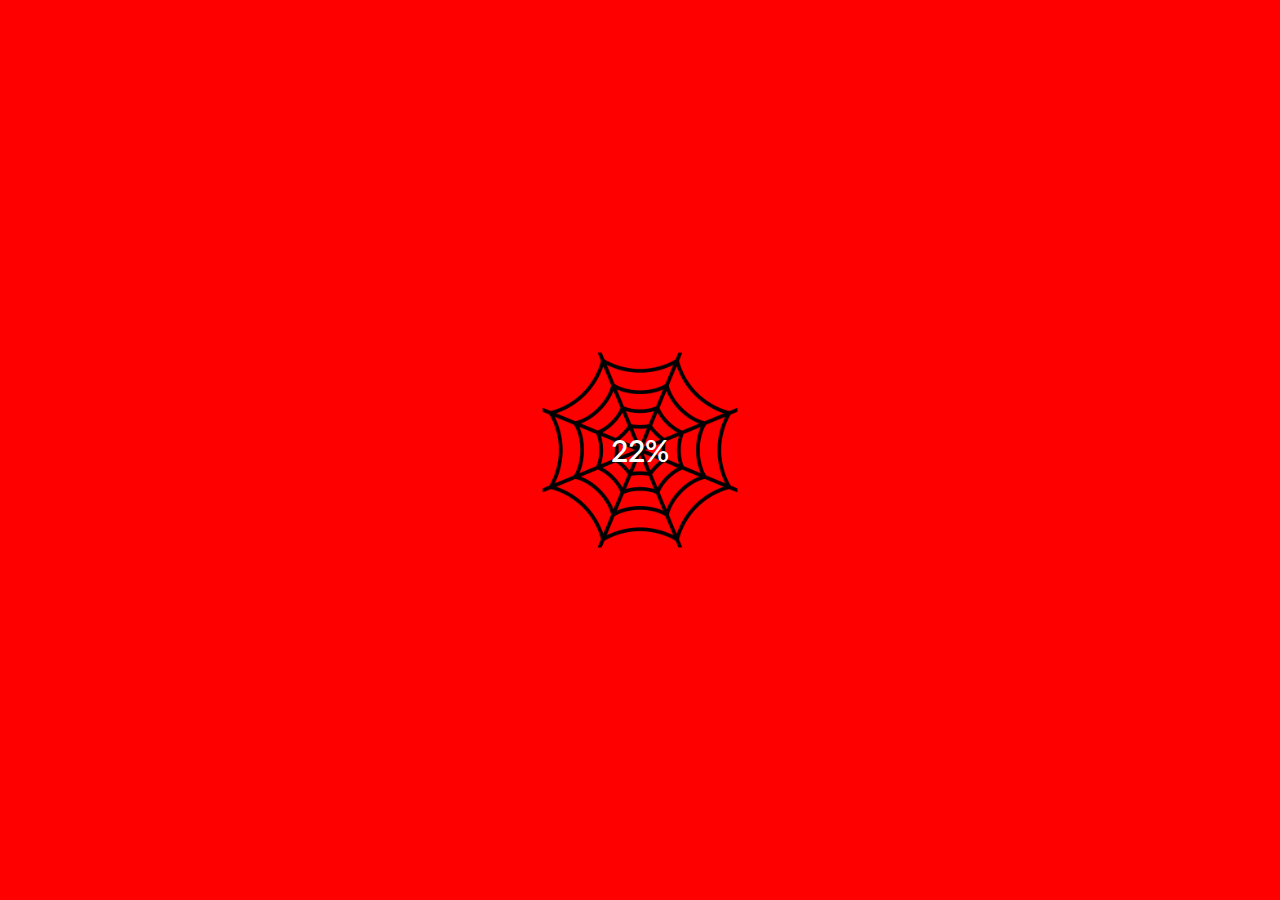
==== commit 1b4bc1c7: "i changed the hover-spidermans" ====
--- a/TP4/index.html
+++ b/TP4/index.html
@@ -271,8 +271,8 @@
           </svg>
         </div>
       </div>
-      <div class="hover-spidermans">
-      </div>
+      <!-- <div class="hover-spidermans">
+      </div> -->
     </section>
     <section class="seccion-7">
       <div class="seccion-7-titulo">
